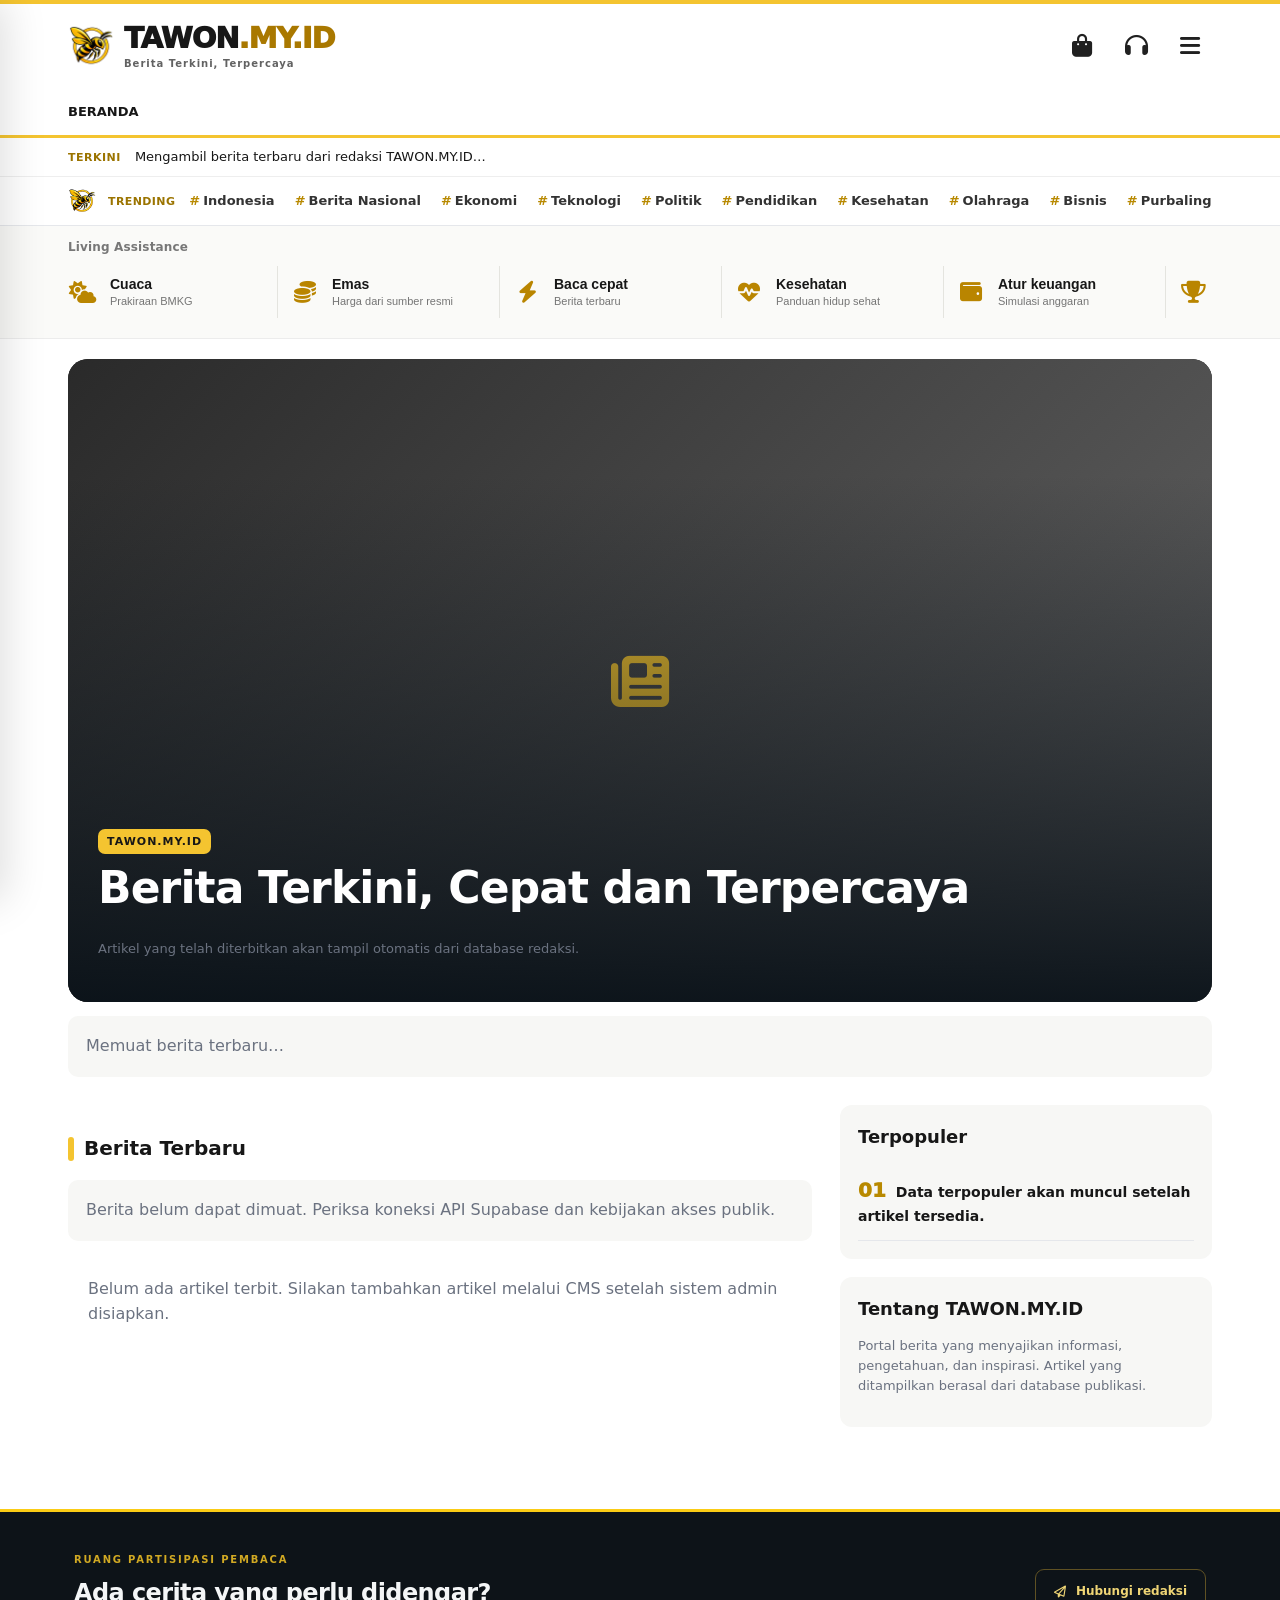
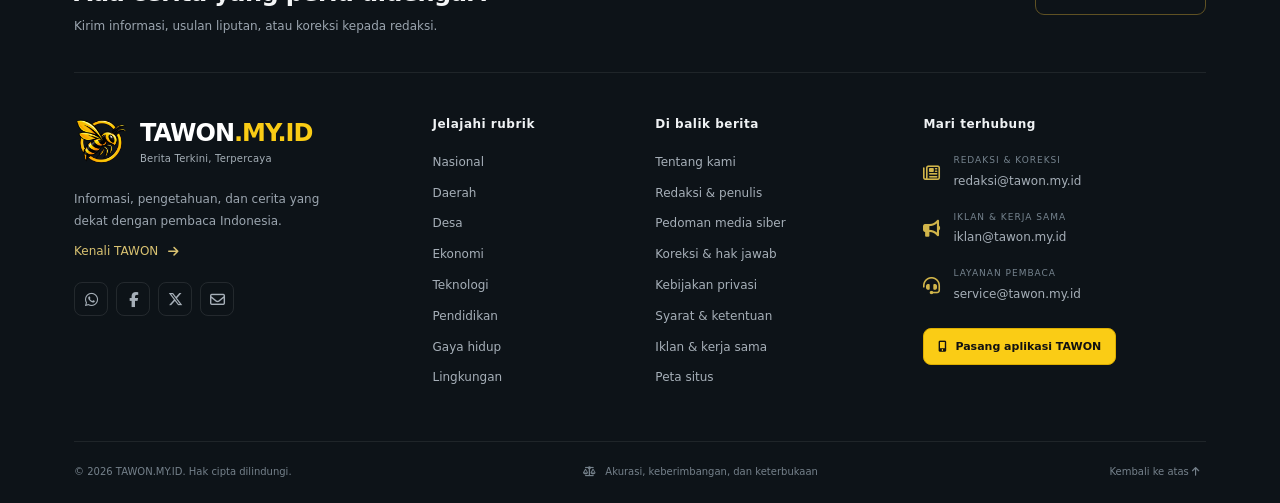
==== index.html @ 7e461472 "Redesign homepage with 16:9 editorial hero, compact supporting cards and live reader metadata" ====
<!doctype html>
<html lang="id">
<head>
<meta charset="utf-8"><meta name="viewport" content="width=device-width,initial-scale=1">
<meta name="theme-color" content="#f4c430"><link rel="manifest" href="/manifest.webmanifest"><link rel="icon" href="/assets/icon-192-v6.png" type="image/png">
<meta name="description" content="TAWON.MY.ID — berita terkini, kabar daerah, nasional, teknologi, ekonomi, dan inspirasi.">
<meta name="robots" content="index,follow,max-image-preview:large"><link rel="canonical" href="https://tawon.my.id/">
<meta property="og:type" content="website"><meta property="og:site_name" content="TAWON.MY.ID"><meta property="og:title" content="TAWON.MY.ID — Berita Terkini, Cepat dan Terpercaya"><meta property="og:description" content="Berita terkini dari TAWON.MY.ID"><meta property="og:url" content="https://tawon.my.id/"><meta property="og:image" content="https://tawon.my.id/assets/icon-192-v6.png"><meta property="og:locale" content="id_ID"><meta name="twitter:card" content="summary"><meta name="twitter:title" content="TAWON.MY.ID — Berita Terkini, Cepat dan Terpercaya"><meta name="twitter:description" content="Berita terkini, kabar daerah, nasional, teknologi, ekonomi, dan inspirasi."><meta name="twitter:image" content="https://tawon.my.id/assets/icon-192-v6.png">
<title>TAWON.MY.ID — Berita Terkini, Cepat dan Terpercaya</title><script type="application/ld+json">{"@context":"https://schema.org","@graph":[{"@type":"Organization","@id":"https://tawon.my.id/#organization","name":"TAWON.MY.ID","url":"https://tawon.my.id/","logo":{"@type":"ImageObject","url":"https://tawon.my.id/assets/icon-192-v6.png"}},{"@type":"WebSite","@id":"https://tawon.my.id/#website","url":"https://tawon.my.id/","name":"TAWON.MY.ID","inLanguage":"id-ID","publisher":{"@id":"https://tawon.my.id/#organization"},"potentialAction":{"@type":"SearchAction","target":"https://tawon.my.id/?q={search_term_string}","query-input":"required name=search_term_string"}}]}</script>
<style>
:root{--yellow:#f4c430;--ink:#171717;--muted:#6b7280;--line:#e5e7eb;--paper:#fff;--soft:#f7f7f5}*{box-sizing:border-box}body{margin:0;font:16px/1.55 system-ui,-apple-system,Segoe UI,Roboto,Arial,sans-serif;color:var(--ink);background:var(--paper)}a{color:inherit;text-decoration:none}.top{background:var(--ink);color:#fff;font-size:12px}.wrap{max-width:1180px;margin:auto;padding:0 18px}.top .wrap{display:flex;justify-content:space-between;padding-top:8px;padding-bottom:8px}.brandbar{border-bottom:1px solid var(--line)}.brandrow{display:flex;align-items:center;gap:12px;padding:17px 0}.menu-button{width:42px;height:42px;display:grid;place-items:center;flex:0 0 auto;background:#fff;border:1px solid var(--line);border-radius:10px;font-size:22px;cursor:pointer}.menu-button:hover{background:#fff8d9}.drawer-backdrop{position:fixed;inset:0;background:rgba(0,0,0,.45);z-index:1000;opacity:0;visibility:hidden;transition:.2s}.drawer-backdrop.open{opacity:1;visibility:visible}.drawer{position:fixed;top:0;bottom:0;left:0;width:min(370px,88vw);background:#fff;z-index:1001;transform:translateX(-102%);transition:transform .25s ease;overflow-y:auto;box-shadow:12px 0 40px #0002}.drawer.open{transform:translateX(0)}.drawer-head{display:flex;align-items:center;gap:12px;padding:18px;border-bottom:1px solid var(--line);position:sticky;top:0;background:#fff}.drawer-head img{width:42px;height:42px;object-fit:contain}.drawer-brand{font-size:22px;font-weight:950}.drawer-close{margin-left:auto;width:38px;height:38px;border:0;background:#f4f4f4;border-radius:9px;font-size:22px;cursor:pointer}.drawer-section{padding:15px 18px 5px;color:#9b7400;font-size:11px;font-weight:900;letter-spacing:1px}.drawer-links{padding:4px 10px 12px}.drawer-links a{display:flex;align-items:center;gap:13px;padding:11px 10px;border-radius:9px;font-size:14px;font-weight:650}.drawer-links a:hover{background:#fff8d9}.drawer-links i{width:22px;text-align:center;font-size:18px;color:#9b7400}.drawer-social{display:flex;gap:8px;flex-wrap:wrap;padding:4px 18px 20px}.drawer-social a{padding:8px 11px;border:1px solid var(--line);border-radius:9px;font-size:12px;font-weight:700}.drawer-note{margin:0 18px 20px;background:#faf8ee;border-radius:10px;padding:12px;font-size:12px;color:#666}.brand-logo{width:52px;height:52px;display:block;object-fit:contain;flex:0 0 auto}.brand{font-size:clamp(25px,4vw,36px);font-weight:950;letter-spacing:-1.5px;line-height:1}.brand span{color:#b88900}.head-actions{margin-left:auto;display:flex;align-items:center;gap:8px}.head-action{min-width:64px;display:flex;flex-direction:column;align-items:center;justify-content:center;gap:3px;padding:7px 10px;border:1px solid var(--line);border-radius:11px;font-size:11px;font-weight:850;background:#fff}.head-action i{font-size:20px}.live-action{color:#c62828}.live-action span:before{content:"";display:inline-block;width:6px;height:6px;background:#e53935;border-radius:50%;margin:0 4px 1px 0}.account-action{color:#333}.search{display:flex;gap:6px;margin:8px 12px 12px}.search input{width:100%;min-width:0;padding:11px 12px;border:1px solid var(--line);border-radius:9px}.search button,.btn{border:0;background:var(--yellow);font-weight:800;border-radius:9px;padding:10px 14px;cursor:pointer;display:inline-flex;align-items:center;justify-content:center;gap:7px}.search button i{font-size:15px}.nav{border-bottom:3px solid var(--yellow);overflow:auto}.nav .wrap{display:flex;gap:24px;white-space:nowrap}.nav a{padding:13px 0;font-size:13px;font-weight:800}.breaking{background:#fff8d9;border-bottom:1px solid #f1df92}.breaking .wrap{display:flex;gap:12px;align-items:center;padding-top:10px;padding-bottom:10px;font-size:13px}.badge{background:var(--ink);color:#fff;padding:4px 8px;border-radius:4px;font-weight:900;font-size:10px;letter-spacing:.5px}.trending{border-bottom:1px solid var(--line);background:#fff}.trending-row{display:flex;align-items:center;gap:12px;min-height:48px;overflow:hidden}.trending-logo{width:28px;height:28px;object-fit:contain;flex:0 0 auto}.trending-label{font-size:11px;font-weight:900;color:#9b7400;white-space:nowrap;letter-spacing:.4px}.trending-track{display:flex;align-items:center;gap:20px;overflow-x:auto;overscroll-behavior-x:contain;scrollbar-width:none;white-space:nowrap;flex:1;padding:12px 2px;-webkit-overflow-scrolling:touch}.trending-track::-webkit-scrollbar{display:none}.trending-track a{font-size:13px;font-weight:650;color:#333;flex:0 0 auto}.trending-track a:hover{color:#9b7400;text-decoration:underline}.trending-track a:before{content:"#";color:#b88900;margin-right:3px}.section-title{display:flex;align-items:center;gap:10px;font-size:20px;margin:28px 0 16px;font-weight:900}.section-title:before{content:"";width:6px;height:24px;background:var(--yellow);border-radius:4px}.hero-grid{display:grid;grid-template-columns:1.45fr 1fr;gap:18px;margin-top:22px}.hero{background:var(--soft);border-radius:14px;overflow:hidden}.hero-art{min-height:260px;background:linear-gradient(135deg,#2a2a2a,#666);display:grid;place-items:center;color:var(--yellow);font-size:44px;overflow:hidden}.placeholder-icon{display:grid;place-items:center;width:100%;height:100%;min-height:inherit}.placeholder-icon i{font-size:42px;color:#9b7400}.hero-art .placeholder-icon i{font-size:58px;color:var(--yellow)}.hero-art img,.thumb img{width:100%;height:100%;object-fit:cover}.hero-copy{padding:22px}.category{color:#9b7400;font-weight:900;text-transform:uppercase;font-size:11px;letter-spacing:1px}.hero h1{font-size:clamp(25px,4vw,38px);line-height:1.12;letter-spacing:-1px;margin:8px 0 12px}.muted{color:var(--muted);font-size:13px}.side-list{display:grid;gap:14px}.side-story{display:grid;grid-template-columns:110px 1fr;gap:13px;align-items:center;padding-bottom:14px;border-bottom:1px solid var(--line)}.thumb{height:86px;border-radius:9px;background:linear-gradient(135deg,#f4c430,#fceba0);display:grid;place-items:center;font-size:30px;overflow:hidden}.thumb .placeholder-icon{min-height:0}.thumb .placeholder-icon i{font-size:28px}.side-story h3{font-size:16px;line-height:1.3;margin:5px 0}.content-grid{display:grid;grid-template-columns:minmax(0,2fr) minmax(250px,1fr);gap:28px;margin:28px 0 50px}.cards{display:grid;grid-template-columns:repeat(2,minmax(0,1fr));gap:20px}.card{border:1px solid var(--line);border-radius:12px;overflow:hidden}.card .thumb{height:150px;border-radius:0;font-size:42px}.card-copy{padding:15px}.card h3{font-size:18px;line-height:1.3;margin:7px 0}.sidebar-box{background:var(--soft);padding:18px;border-radius:12px;margin-bottom:18px}.sidebar-box h3{margin:0 0 12px;font-size:18px}.popular{list-style:none;padding:0;margin:0;counter-reset:pop}.popular li{counter-increment:pop;padding:12px 0;border-bottom:1px solid var(--line);font-weight:750;font-size:14px}.popular li:before{content:counter(pop,decimal-leading-zero);font-size:20px;color:#b88900;font-weight:950;margin-right:10px}.footer{background:var(--ink);color:#fff;padding:30px 0}.footer .brand{font-size:24px}.footer p{color:#ccc;font-size:13px;max-width:600px}.status{padding:18px;border-radius:10px;background:var(--soft);color:var(--muted);grid-column:1/-1}.empty{padding:20px;color:var(--muted);display:none}@media(max-width:760px){.head-action{min-width:48px;padding:6px 8px}.hero-grid,.content-grid{grid-template-columns:1fr}.hero-art{min-height:190px}.side-list{grid-template-columns:1fr 1fr}.side-story{grid-template-columns:90px 1fr}.side-story .thumb{height:76px}.cards{gap:12px}.card .thumb{height:120px}.card h3{font-size:16px}.search input{width:130px}.tagline{max-width:210px}}@media(max-width:480px){.head-actions{gap:5px}.head-action{min-width:42px;padding:6px}.head-action i{font-size:18px}.head-action span{font-size:10px}.side-list{grid-template-columns:1fr}.brandrow{gap:9px}.brand-logo{width:42px;height:42px}.search input{width:110px}.cards{grid-template-columns:1fr 1fr}.card .thumb{height:100px}.card-copy{padding:10px}.card h3{font-size:14px}}
</style><link rel="icon" type="image/png" sizes="48x48" href="/assets/favicon-v6.png"><link rel="apple-touch-icon" sizes="180x180" href="/assets/apple-touch-icon-v6.png"><meta name="apple-mobile-web-app-capable" content="yes"><meta name="apple-mobile-web-app-status-bar-style" content="black-translucent"><meta name="apple-mobile-web-app-title" content="TAWON"><link rel="stylesheet" href="/pwa.css?v=8"><script>try{if(!sessionStorage.getItem('tawon-launch-v6')){document.documentElement.classList.add('tawon-launch');sessionStorage.setItem('tawon-launch-v6','1');}}catch(e){}</script><script src="/pwa.js?v=8" defer></script><link rel="stylesheet" href="https://cdnjs.cloudflare.com/ajax/libs/font-awesome/6.7.2/css/all.min.css"><link rel="stylesheet" href="/site-ui.css?v=12"><script src="/site-header.js?v=11" defer></script></head><body><div id="tawonSplash" aria-hidden="true"><img src="/assets/tawon-logo-transparent.png" alt="" width="288" height="192"><strong>TAWON</strong><small>Berita Terkini, Terpercaya</small><i></i></div>
<div class="top"><div class="wrap"><span>KABAR TERKINI • INDONESIA</span><span id="date"></span></div></div>
<header class="brandbar"><div class="wrap brandrow"><button class="menu-button" id="menuOpen" type="button" aria-label="Buka menu" aria-expanded="false"><i class="fa-solid fa-bars" aria-hidden="true"></i></button><a href="/" aria-label="Tawon.my.id beranda"><img class="brand-logo" src="/assets/icon-192-v6.png" alt="Logo Tawon.my.id"></a><a class="brand" href="/" aria-label="Tawon.my.id">Tawon<span>.my.id</span></a><div class="head-actions"><a class="head-action live-action" href="/live.html" aria-label="Live streaming"><i class="fa-solid fa-video" aria-hidden="true"></i><span>LIVE</span></a><a class="head-action account-action" href="/akun.html" aria-label="Akun saya"><i class="fa-solid fa-user" aria-hidden="true"></i><span>Akun</span></a></div></div></header>
<div class="drawer-backdrop" id="drawerBackdrop"></div><aside class="drawer" id="siteDrawer" aria-hidden="true" aria-label="Menu utama"><div class="drawer-head"><img src="/assets/icon-192-v6.png" alt=""><div class="drawer-brand">Tawon<span style="color:#b88900">.my.id</span></div><button class="drawer-close" id="menuClose" aria-label="Tutup menu" type="button"><i class="fa-solid fa-xmark" aria-hidden="true"></i></button></div><div class="drawer-section">CARI BERITA</div><form class="search" id="searchForm"><input id="searchInput" type="search" placeholder="Cari berita..." aria-label="Cari berita"><button type="submit" aria-label="Cari berita"><i class="fa-solid fa-magnifying-glass" aria-hidden="true"></i><span>Cari</span></button></form><div class="drawer-section">KATEGORI</div><nav class="drawer-links" id="drawerCategories"><a href="/"><i class="fa-solid fa-house"></i>Beranda</a></nav><div class="drawer-section">HALAMAN INFORMASI</div><div class="drawer-links"><a href="/info.html?page=tentang"><i class="fa-solid fa-circle-info"></i>Tentang Kami</a><a href="/info.html?page=redaksi"><i class="fa-solid fa-users"></i>Redaksi</a><a href="/info.html?page=pedoman"><i class="fa-solid fa-book-open"></i>Pedoman Media Siber</a><a href="/info.html?page=koreksi"><i class="fa-solid fa-pen-to-square"></i>Koreksi & Hak Jawab</a><a href="/info.html?page=kontak"><i class="fa-solid fa-envelope"></i>Kontak Redaksi</a><a href="/info.html?page=privasi"><i class="fa-solid fa-shield-halved"></i>Kebijakan Privasi</a><a href="/info.html?page=syarat"><i class="fa-solid fa-file-lines"></i>Syarat & Ketentuan</a><a href="/info.html?page=iklan"><i class="fa-solid fa-bullhorn"></i>Iklan & Kerja Sama</a></div><div class="drawer-section">BAGIKAN TAWON.MY.ID</div><div class="drawer-social"><a href="https://www.facebook.com/sharer/sharer.php?u=https%3A%2F%2Ftawon.my.id%2F" target="_blank" rel="noopener">Facebook</a><a href="https://api.whatsapp.com/send?text=https%3A%2F%2Ftawon.my.id%2F" target="_blank" rel="noopener">WhatsApp</a><a href="https://twitter.com/intent/tweet?url=https%3A%2F%2Ftawon.my.id%2F" target="_blank" rel="noopener">X</a><a href="https://t.me/share/url?url=https%3A%2F%2Ftawon.my.id%2F" target="_blank" rel="noopener">Telegram</a></div><p class="drawer-note">Informasi redaksi, kebijakan, dan kontak ditampilkan untuk mendukung transparansi penerbit.</p></aside><nav class="nav"><div class="wrap" id="navCategories"><a href="/">BERANDA</a></div></nav>
<div class="breaking"><div class="wrap"><span class="badge">TERKINI</span><span id="breakingText">Mengambil berita terbaru dari redaksi TAWON.MY.ID…</span></div></div>
<div class="trending"><div class="wrap trending-row"><img class="trending-logo" src="/assets/icon-192-v6.png" alt=""><span class="trending-label">TRENDING</span><div class="trending-track" id="trendingKeywords" aria-label="Kata kunci trending"></div></div></div>
<main class="wrap" id="utama"><section class="hero-grid"><article class="hero" id="hero"><div class="hero-art"><span class="placeholder-icon"><i class="fa-solid fa-newspaper" aria-hidden="true"></i></span></div><div class="hero-copy"><div class="category">TAWON.MY.ID</div><h1>Berita Terkini, Cepat dan Terpercaya</h1><p class="muted">Artikel yang telah diterbitkan akan tampil otomatis dari database redaksi.</p></div></article><div class="side-list" id="latestSide"><div class="status">Memuat berita terbaru…</div></div></section>
<div class="content-grid"><section><h2 class="section-title" id="latest">Berita Terbaru</h2><div class="cards" id="storyCards"><div class="status">Menghubungkan ke database berita…</div></div><p class="empty" id="emptyState">Belum ada artikel terbit. Silakan tambahkan artikel melalui CMS setelah sistem admin disiapkan.</p></section><aside><div class="sidebar-box"><h3>Terpopuler</h3><ol class="popular" id="popularList"><li>Data terpopuler akan muncul setelah artikel tersedia.</li></ol></div><div class="sidebar-box"><h3>Tentang TAWON.MY.ID</h3><p class="muted">Portal berita yang menyajikan informasi, pengetahuan, dan inspirasi. Artikel yang ditampilkan berasal dari database publikasi.</p></div></aside></div></main>

<script>
const SUPABASE_URL="https://ajqwpbpaozlurqoxysjt.supabase.co";
const SUPABASE_KEY="sb_publishable_-XnVkQ5Jgi0ji47eizdS9g_XOY2Ao48";
const headers={apikey:SUPABASE_KEY,Authorization:'Bearer '+SUPABASE_KEY};
const esc=s=>String(s??'').replace(/[&<>"']/g,c=>({'&':'&amp;','<':'&lt;','>':'&gt;','"':'&quot;',"'":'&#39;'}[c]));
const dateFmt=v=>v?new Intl.DateTimeFormat('id-ID',{day:'numeric',month:'long',year:'numeric'}).format(new Date(v)):'';
const artUrl=a=>'/artikel.html?slug='+encodeURIComponent(a.slug);
function thumb(a,large=false){return a.thumbnail_url?'<img loading="'+(large?'eager':'lazy')+'" '+(large?'fetchpriority="high" ':'')+'src="'+esc(a.thumbnail_url)+'" alt="'+esc(a.title)+'">':'<span class="placeholder-icon"><i class="fa-solid fa-newspaper" aria-hidden="true"></i></span>'}

const homeMeta=new Map();
const homeIcon=name=>'<i class="fa-solid fa-'+name+'" aria-hidden="true"></i>';
function readingMeta(a,hero=false){const m=homeMeta.get(a.id),views=m?Number(m.views||0).toLocaleString('id-ID'):Number(a.view_count||0).toLocaleString('id-ID');return '<div class="story-metrics"><span title="Jumlah pembacaan">'+homeIcon('eye')+' '+views+'</span><span>'+homeIcon('clock')+' '+(m?m.read_minutes+' menit baca':'Waktu baca belum tersedia')+'</span>'+(hero?'<span>'+homeIcon('star')+' '+(m?.rating_count?Number(m.rating_average).toLocaleString('id-ID')+'/5 · '+m.rating_count+' rating':'Belum ada rating')+'</span>':'')+'</div>';}
function authorLine(a){const p=homeMeta.get(a.id)?.author||{},name=/redaksi/i.test(p.display_name||'')?'Redaksi':p.display_name||'Redaksi';return '<div class="hero-author"><img src="/assets/redaksi-author.jpg" alt="" width="20" height="20"><span>'+esc(name)+'</span><time datetime="'+esc(a.published_at)+'">'+esc(dateFmt(a.published_at))+'</time></div>';}
function card(a){return '<article class="card searchable"><a href="'+artUrl(a)+'"><div class="thumb">'+thumb(a)+'</div><div class="card-copy"><div class="category">'+esc(a.categories?.name||'Berita')+'</div><h3>'+esc(a.title)+'</h3><time class="story-date" datetime="'+esc(a.published_at)+'">'+esc(dateFmt(a.published_at))+'</time>'+readingMeta(a)+'</div></a></article>';}
function side(a){return '<article class="side-story searchable"><a href="'+artUrl(a)+'"><div class="thumb">'+thumb(a)+'</div><div class="mini-copy"><div class="category">'+esc(a.categories?.name||'Berita')+'</div><h3>'+esc(a.title)+'</h3><time class="story-date" datetime="'+esc(a.published_at)+'">'+esc(dateFmt(a.published_at))+'</time>'+readingMeta(a)+'</div></a></article>';}
async function api(path){const r=await fetch(SUPABASE_URL+'/rest/v1/'+path,{headers});if(!r.ok)throw new Error('API '+r.status);return r.json()}
async function load(){try{
 const cats=await api('categories?select=id,name,slug&is_active=eq.true&order=name.asc');
 const categoryIcons={'nasional':'fa-flag','daerah':'fa-location-dot','desa':'fa-house-chimney','ekonomi':'fa-chart-line','teknologi':'fa-laptop','pendidikan':'fa-graduation-cap','gaya-hidup':'fa-heart','lingkungan':'fa-leaf'};const categoryLinks=cats.map(c=>'<a href="#kategori-'+encodeURIComponent(c.slug)+'" data-cat="'+esc(c.slug)+'"><i class="fa-solid '+(categoryIcons[c.slug]||'fa-folder')+'" aria-hidden="true"></i>'+esc(c.name)+'</a>').join('');document.getElementById('navCategories').innerHTML='<a href="/">BERANDA</a>'+cats.map(c=>'<a href="#kategori-'+encodeURIComponent(c.slug)+'" data-cat="'+esc(c.slug)+'">'+esc(c.name.toUpperCase())+'</a>').join('');document.getElementById('drawerCategories').innerHTML='<a href="/"><i class="fa-solid fa-house" aria-hidden="true"></i>Beranda</a>'+categoryLinks;
 const articles=await api('articles?select=id,title,slug,excerpt,thumbnail_url,published_at,view_count,is_featured,categories(name,slug),article_tags(tags(name)),profiles(display_name)&status=eq.published&published_at=not.is.null&published_at=lte.'+encodeURIComponent(new Date().toISOString())+'&order=published_at.desc&limit=30');
 try{const r=await fetch(SUPABASE_URL+'/rest/v1/rpc/homepage_reader_metadata',{method:'POST',headers:{...headers,'Content-Type':'application/json'},body:JSON.stringify({p_article_ids:articles.map(a=>a.id)})});if(r.ok)for(const m of await r.json())homeMeta.set(m.id,m);}catch(e){}
 const featured=articles.find(a=>a.is_featured)||articles[0];
 if(featured){document.getElementById('hero').innerHTML='<a href="'+artUrl(featured)+'"><div class="hero-art">'+thumb(featured,true)+'</div><div class="hero-copy"><div class="category">'+esc(featured.categories?.name||'Sorotan')+'</div><h1>'+esc(featured.title)+'</h1>'+authorLine(featured)+readingMeta(featured,true)+'</div></a>';}
 document.getElementById('breakingText').innerHTML=articles.slice(0,12).map(a=>'<a href="'+artUrl(a)+'" title="'+esc(a.title)+'">'+esc(a.title)+'</a>').join('')||'<span>Belum ada berita terbit.</span>';
 const rest=articles.filter(a=>!featured||a.id!==featured.id);
 document.getElementById('latestSide').innerHTML=rest.slice(0,2).map(side).join('')||'<div class="status">Belum ada berita terbaru.</div>';
 document.getElementById('storyCards').innerHTML=articles.map(card).join('');
 document.getElementById('emptyState').style.display=articles.length?'none':'block';
 document.getElementById('storyCards').querySelectorAll('.card').forEach((el,i)=>{const a=articles[i];el.dataset.search=(a.title+' '+(a.excerpt||'')+' '+(a.categories?.name||'')+' '+(a.article_tags||[]).map(t=>t.tags?.name||'').join(' ')).toLocaleLowerCase('id');el.dataset.category=a.categories?.slug||''});
 document.getElementById('popularList').innerHTML=[...articles].sort((a,b)=>(b.view_count||0)-(a.view_count||0)).slice(0,5).map(a=>'<li><a href="'+artUrl(a)+'">'+esc(a.title)+'</a></li>').join('')||'<li>Belum ada artikel terpopuler.</li>';
 document.querySelectorAll('[data-cat]').forEach(link=>link.addEventListener('click',e=>{e.preventDefault();const slug=link.dataset.cat;document.querySelectorAll('#storyCards .card').forEach(el=>el.style.display=el.dataset.category===slug?'':'none');document.querySelector('.section-title').textContent='Kategori: '+link.textContent;document.getElementById('emptyState').style.display=[...document.querySelectorAll('#storyCards .card')].some(el=>el.style.display!=='none')?'none':'block';document.getElementById('utama').scrollIntoView({behavior:'smooth'});}));
 const searchQuery=new URLSearchParams(location.search).get('q');if(searchQuery){document.getElementById('searchInput').value=searchQuery;document.getElementById('searchForm').dispatchEvent(new Event('submit',{cancelable:true}));}
 const initialSlug=decodeURIComponent(location.hash.replace(/^#kategori-/,''));if(location.hash.startsWith('#kategori-')){const initialLink=[...document.querySelectorAll('[data-cat]')].find(el=>el.dataset.cat===initialSlug);if(initialLink)initialLink.click();}
 }catch(e){document.getElementById('storyCards').innerHTML='<div class="status">Berita belum dapat dimuat. Periksa koneksi API Supabase dan kebijakan akses publik.</div>';document.getElementById('emptyState').style.display='block';console.error(e)}}
const trendingKeywords=['Indonesia','Berita Nasional','Ekonomi','Teknologi','Politik','Pendidikan','Kesehatan','Olahraga','Bisnis','Purbalingga','Jawa Tengah','Cuaca','UMKM','Wisata','Gaya Hidup'];
document.getElementById('trendingKeywords').innerHTML=trendingKeywords.map(k=>'<a href="#cari-'+encodeURIComponent(k.toLowerCase().replace(/\s+/g,'-'))+'" data-keyword="'+esc(k)+'">'+esc(k)+'</a>').join('');
document.getElementById('trendingKeywords').addEventListener('click',e=>{const a=e.target.closest('[data-keyword]');if(!a)return;e.preventDefault();const input=document.getElementById('searchInput');input.value=a.dataset.keyword;document.getElementById('searchForm').dispatchEvent(new Event('submit',{cancelable:true}));document.getElementById('storyCards').scrollIntoView({behavior:'smooth',block:'start'});});
const drawer=document.getElementById('siteDrawer'),backdrop=document.getElementById('drawerBackdrop'),openMenu=()=>{drawer.classList.add('open');backdrop.classList.add('open');drawer.setAttribute('aria-hidden','false');document.getElementById('menuOpen').setAttribute('aria-expanded','true');document.body.style.overflow='hidden';},closeMenu=()=>{drawer.classList.remove('open');backdrop.classList.remove('open');drawer.setAttribute('aria-hidden','true');document.getElementById('menuOpen').setAttribute('aria-expanded','false');document.body.style.overflow='';};document.getElementById('menuOpen').addEventListener('click',openMenu);document.getElementById('menuClose').addEventListener('click',closeMenu);backdrop.addEventListener('click',closeMenu);document.addEventListener('keydown',e=>{if(e.key==='Escape')closeMenu();});document.getElementById('drawerCategories').addEventListener('click',e=>{if(e.target.closest('a'))closeMenu();});if(location.hash==='#menu')openMenu();
document.getElementById('date').textContent=new Intl.DateTimeFormat('id-ID',{weekday:'long',day:'numeric',month:'long',year:'numeric'}).format(new Date());document.getElementById('footerYear')&&(document.getElementById('footerYear').textContent=new Date().getFullYear());
document.getElementById('searchForm').addEventListener('submit',e=>{e.preventDefault();const q=document.getElementById('searchInput').value.trim().toLocaleLowerCase('id');let n=0;document.querySelectorAll('#storyCards .card').forEach(el=>{const ok=!q||(el.dataset.search||el.innerText.toLocaleLowerCase('id')).includes(q);el.style.display=ok?'':'none';if(ok)n++});document.getElementById('emptyState').style.display=n?'none':'block';closeMenu();document.getElementById('storyCards').scrollIntoView({behavior:'smooth',block:'start'});});
load();
</script><script src="/frontend-settings.js?v=4" defer></script>
<footer class="news-footer" aria-label="Informasi penerbit TAWON">
 <div class="nf-inner">
  <div class="nf-tip"><div><span class="nf-eyebrow">RUANG PARTISIPASI PEMBACA</span><h2>Ada cerita yang perlu didengar?</h2><p>Kirim informasi, usulan liputan, atau koreksi kepada redaksi.</p></div><a class="nf-tip-button" href="mailto:redaksi@tawon.my.id"><i class="fa-regular fa-paper-plane" aria-hidden="true"></i> Hubungi redaksi</a></div>
  <div class="nf-columns">
   <section class="nf-brand"><a href="/" class="nf-logo"><img src="/assets/icon-192-v6.png" alt="Logo TAWON" width="58" height="58"><span>TAWON<span class="nf-domain">.MY.ID</span><small>Berita Terkini, Terpercaya</small></span></a><p>Informasi, pengetahuan, dan cerita yang dekat dengan pembaca Indonesia.</p><a class="nf-about" href="/info.html?page=tentang">Kenali TAWON <i class="fa-solid fa-arrow-right" aria-hidden="true"></i></a><div class="nf-share" aria-label="Bagikan TAWON"><a href="https://api.whatsapp.com/send?text=https%3A%2F%2Ftawon.my.id%2F" target="_blank" rel="noopener noreferrer" aria-label="Bagikan TAWON melalui WhatsApp"><i class="fa-brands fa-whatsapp" aria-hidden="true"></i></a><a href="https://www.facebook.com/sharer/sharer.php?u=https%3A%2F%2Ftawon.my.id%2F" target="_blank" rel="noopener noreferrer" aria-label="Bagikan TAWON melalui Facebook"><i class="fa-brands fa-facebook-f" aria-hidden="true"></i></a><a href="https://twitter.com/intent/tweet?url=https%3A%2F%2Ftawon.my.id%2F" target="_blank" rel="noopener noreferrer" aria-label="Bagikan TAWON melalui X"><i class="fa-brands fa-x-twitter" aria-hidden="true"></i></a><a href="mailto:redaksi@tawon.my.id" aria-label="Email redaksi"><i class="fa-regular fa-envelope" aria-hidden="true"></i></a></div></section>
   <nav aria-label="Rubrik berita"><h3>Jelajahi rubrik</h3><a href="/#kategori-nasional" data-cat="nasional">Nasional</a><a href="/#kategori-daerah" data-cat="daerah">Daerah</a><a href="/#kategori-desa" data-cat="desa">Desa</a><a href="/#kategori-ekonomi" data-cat="ekonomi">Ekonomi</a><a href="/#kategori-teknologi" data-cat="teknologi">Teknologi</a><a href="/#kategori-pendidikan" data-cat="pendidikan">Pendidikan</a><a href="/#kategori-gaya-hidup" data-cat="gaya-hidup">Gaya hidup</a><a href="/#kategori-lingkungan" data-cat="lingkungan">Lingkungan</a></nav>
   <nav aria-label="Informasi penerbit dan kebijakan"><h3>Di balik berita</h3><a href="/info.html?page=tentang">Tentang kami</a><a href="/info.html?page=redaksi">Redaksi &amp; penulis</a><a href="/info.html?page=pedoman">Pedoman media siber</a><a href="/info.html?page=koreksi">Koreksi &amp; hak jawab</a><a href="/info.html?page=privasi">Kebijakan privasi</a><a href="/info.html?page=syarat">Syarat &amp; ketentuan</a><a href="/info.html?page=iklan">Iklan &amp; kerja sama</a><a href="/sitemap.xml">Peta situs</a></nav>
   <section class="nf-contact"><h3>Mari terhubung</h3><a href="mailto:redaksi@tawon.my.id"><i class="fa-regular fa-newspaper" aria-hidden="true"></i><span><small>REDAKSI &amp; KOREKSI</small>redaksi@tawon.my.id</span></a><a href="mailto:iklan@tawon.my.id"><i class="fa-solid fa-bullhorn" aria-hidden="true"></i><span><small>IKLAN &amp; KERJA SAMA</small>iklan@tawon.my.id</span></a><a href="mailto:service@tawon.my.id"><i class="fa-solid fa-headset" aria-hidden="true"></i><span><small>LAYANAN PEMBACA</small>service@tawon.my.id</span></a><div class="footer-install-slot"></div></section>
  </div>
  <div class="nf-bottom"><p>© <span id="footerYear">2026</span> TAWON.MY.ID. Hak cipta dilindungi.</p><a href="/info.html?page=pedoman"><i class="fa-solid fa-scale-balanced" aria-hidden="true"></i> Akurasi, keberimbangan, dan keterbukaan</a><a href="#" class="nf-top">Kembali ke atas <i class="fa-solid fa-arrow-up" aria-hidden="true"></i></a></div>
 </div>
</footer></body></html>
---- pwa.css ----
#tawonSplash{display:none}.tawon-launch #tawonSplash{position:fixed;inset:0;z-index:99999;display:flex;flex-direction:column;align-items:center;justify-content:center;background:#000;color:white;pointer-events:none;font-family:system-ui,sans-serif;animation:tawon-dismiss 1.3s ease forwards}.tawon-launch #tawonSplash img{max-width:72vw;object-fit:contain}.tawon-launch #tawonSplash strong{font-size:28px;letter-spacing:-1px;margin-top:22px}.tawon-launch #tawonSplash strong span{color:#facc15}.tawon-launch #tawonSplash small{color:#aaa;font-size:13px;margin-top:8px;letter-spacing:.7px}.tawon-launch #tawonSplash i{height:3px;width:100px;background:#facc15;border-radius:9px;margin-top:32px;transform-origin:left;animation:tawon-progress .8s ease forwards}@keyframes tawon-dismiss{0%,70%{opacity:1;visibility:visible}100%{opacity:0;visibility:hidden}}@keyframes tawon-progress{from{transform:scaleX(.1)}to{transform:scaleX(1)}}.tawon-install{position:fixed;right:18px;bottom:20px;z-index:900;background:#facc15;color:#111;border:1px solid #ddae00;border-radius:99px;padding:12px 18px;font:750 13px system-ui;cursor:pointer;box-shadow:0 5px 24px #0002}.tawon-offline{position:fixed;top:0;left:0;right:0;text-align:center;background:#222;color:white;padding:9px;z-index:9990;font:13px system-ui}.tawon-dialog{max-width:min(430px,90vw);border:0;border-radius:18px;padding:28px;font:15px/1.6 system-ui;color:#171717;box-shadow:0 20px 80px #0004}.tawon-dialog::backdrop{background:#0008}.tawon-dialog h2{margin-top:0;font-size:21px}.tawon-dialog button{background:#facc15;border:0;border-radius:9px;padding:10px 18px;font-weight:750;cursor:pointer}.tawon-dialog img{border-radius:10px;float:left;margin-right:12px}@media(prefers-reduced-motion:reduce){.tawon-launch #tawonSplash{animation-duration:.1s}.tawon-launch #tawonSplash i{animation:none}}@media(display-mode:standalone){.tawon-install{display:none!important}}@media(max-width:480px){.tawon-install{bottom:calc(16px + env(safe-area-inset-bottom));right:12px}}

.tawon-contact-links{display:flex;gap:10px 22px;flex-wrap:wrap;align-items:center;padding:20px;font:12px/1.7 system-ui;border-top:1px solid #8883}.tawon-contact-links span{font-weight:800}.tawon-contact-links a{color:inherit;text-decoration:underline;overflow-wrap:anywhere}.tawon-contact-links a:hover{color:#b88900}.footer .tawon-contact-links{padding:20px 0 0}@media(max-width:550px){.tawon-contact-links{flex-direction:column;align-items:flex-start}}
---- site-ui.css ----
:root{--editorial-gold:#facc15;--editorial-dark:#0d1318}.sr-only{position:absolute!important;width:1px!important;height:1px!important;padding:0!important;margin:-1px!important;overflow:hidden!important;clip:rect(0,0,0,0)!important;white-space:nowrap!important;border:0!important}button:focus-visible,a:focus-visible{outline:3px solid #e4b500;outline-offset:4px}i.fa-solid,i.fa-regular,i.fa-brands{font-style:normal}.author-card{padding:20px;gap:16px;border:1px solid #e9e9e6;background:#fffef9;border-radius:18px;box-shadow:none;margin:32px 0 18px;align-items:center}.author-avatar-link{display:block;flex:0 0 auto}.author-photo{width:64px;height:64px;display:block;border-radius:50%;object-fit:cover;border:3px solid #fff;box-shadow:0 0 0 1px #e9c74e}.author-name{font-size:17px;font-weight:800;line-height:1.3;text-decoration:none;color:#17212a;display:block}.author-sub{font-size:12px;line-height:1.4;margin-top:4px;color:#78808a}.author-profile{font-size:11px;color:#856900;display:inline-flex;gap:7px;align-items:center;margin-top:7px;text-decoration:none}.author-profile:hover{text-decoration:underline}.author-follow{width:44px;min-width:44px;height:44px;padding:0;display:grid;place-items:center;border:1px solid #e5dfc8;border-radius:50%;background:#fff9dd;color:#161d21;font-size:17px}.author-follow[aria-pressed=true]{background:#171d21;color:#facc15;border-color:#171d21}.action-bar{display:flex;align-items:center;justify-content:flex-start;gap:9px;flex-wrap:nowrap;margin:0 0 28px;padding:12px 0;border-top:1px solid #eeefed;border-bottom:1px solid #eeefed}.action-btn{display:inline-flex;align-items:center;justify-content:center;gap:7px;min-width:43px;height:43px;border:1px solid #e6e9eb;border-radius:12px;background:white;color:#4b5560;font-size:17px;padding:0 13px;box-shadow:none}.action-btn:hover{background:#fff8d6;border-color:#e3ca70;color:#171717}.action-btn.active,.action-btn[aria-pressed=true]{color:#997300;background:#fff6cb;border-color:#e9cc62}.action-btn .count{font:700 12px system-ui;color:inherit}.reaction-menu{gap:4px;padding:8px;border-radius:15px;bottom:calc(100% + 8px);left:0;box-shadow:0 8px 30px #17212a20;z-index:25}.reaction-choice{width:38px;height:40px;font-size:22px;display:inline-grid;place-items:center;padding:0;color:#ae8500;background:#fff9dd;border-radius:10px}.reaction-choice:hover{background:#facc15}.comment-meta button{font-size:12px}.comment-reaction i{color:#9a7500}.compose-tools .action-btn{width:42px;padding:0}.sticker-pick{font-size:22px;color:#ad8000}.comments-panel{margin-top:25px;border-radius:18px;box-shadow:none;border-color:#e9ecef}.comments-heading{font-size:24px}.news-footer{background:var(--editorial-dark);color:#a6afb8;margin-top:64px;border-top:3px solid var(--editorial-gold);font:14px/1.65 system-ui,-apple-system,Segoe UI,sans-serif}.news-footer *{box-sizing:border-box}.news-footer a{color:inherit;text-decoration:none}.news-footer a:hover{color:#facc15}.nf-inner{max-width:1180px;margin:auto;padding:0 24px}.nf-tip{display:flex;gap:25px;align-items:center;justify-content:space-between;padding:35px 0;border-bottom:1px solid #ffffff13}.nf-eyebrow{font-size:10px;letter-spacing:1.8px;color:#d1a923;font-weight:750}.nf-tip h2{font-size:24px;line-height:1.3;margin:8px 0;color:#f4f6f7;letter-spacing:-.6px}.nf-tip p{margin:0;font-size:12px;color:#9ba5af}.nf-tip-button{display:inline-flex;align-items:center;justify-content:center;gap:10px;padding:12px 18px;white-space:nowrap;border:1px solid #5f5123;border-radius:9px;color:#efd575!important;font-weight:700;font-size:12px}.nf-tip-button:hover{background:#facc15;color:#12171b!important}.nf-columns{display:grid;grid-template-columns:1.4fr .8fr 1fr 1.25fr;gap:42px;padding:42px 0}.nf-logo{display:flex;align-items:center;gap:12px;font-size:24px;font-weight:900;line-height:1.1;color:#fff!important;letter-spacing:-1px}.nf-logo img{width:54px;height:54px;object-fit:contain}.nf-logo .nf-domain{color:#facc15}.nf-logo small{font-size:10px;font-weight:500;letter-spacing:.2px;display:block;color:#a5afb7;margin-top:7px}.nf-brand p{color:#9ba5af;font-size:12px;line-height:1.8;margin:20px 0 10px;max-width:250px}.nf-about{color:#d9c271!important;font-size:12px;display:flex;align-items:center;gap:10px}.nf-share{display:flex;gap:8px;margin-top:20px}.nf-share a{display:grid;place-items:center;width:34px;height:34px;border:1px solid #ffffff18;border-radius:8px;font-size:15px}.nf-columns h3{font-size:12px;letter-spacing:.5px;color:#eff2f4;margin:0 0 18px;font-weight:800}.nf-columns nav>a{display:block;font-size:12px;margin:0 0 11px}.nf-contact>a{display:flex;align-items:center;gap:12px;margin-bottom:18px;font-size:12px;overflow-wrap:anywhere}.nf-contact>a>i{width:18px;font-size:17px;color:#d1b54a}.nf-contact small{display:block;font-size:9px;letter-spacing:1px;color:#75838e;margin-bottom:4px}.nf-bottom{display:flex;gap:18px;justify-content:space-between;align-items:center;flex-wrap:wrap;border-top:1px solid #ffffff13;padding:22px 0;font-size:10px;color:#75818b}.nf-bottom p{margin:0;color:inherit}.nf-bottom i{margin-right:6px}.footer-install-slot .tawon-install,.tawon-install{position:static;display:inline-flex;align-items:center;justify-content:center;gap:9px;padding:11px 14px;font-size:11px;border-radius:8px;margin:5px 0;box-shadow:none;max-width:100%;z-index:auto}.footer-install-slot .tawon-install:hover{background:#ffe776}.nf-top{white-space:nowrap}@media(max-width:1000px){.nf-columns{grid-template-columns:1fr 1fr;gap:32px 45px}.nf-brand p{max-width:320px}}@media(max-width:520px){.nf-inner{padding:0 20px}.nf-tip{align-items:flex-start;flex-direction:column;padding:26px 0;gap:18px}.nf-tip h2{font-size:21px}.nf-columns{gap:30px 22px;padding:30px 0}.nf-brand{grid-column:1/-1}.nf-contact{grid-column:1/-1}.nf-contact>a{font-size:13px}.nf-bottom{align-items:flex-start;flex-direction:column;gap:12px}.author-card{padding:15px;gap:12px}.author-photo{width:54px;height:54px}.author-follow{width:40px;min-width:40px;height:40px;font-size:16px}.author-name{font-size:16px}.author-profile{font-size:10px}.action-bar{gap:6px;justify-content:space-between}.action-btn{min-width:38px;height:40px;padding:0 10px;font-size:16px}.action-btn .count{font-size:11px}.reaction-choice{width:34px}.reaction-menu{gap:2px;padding:6px}.news-footer{margin-top:40px}}

.redaksi-profile{display:flex;align-items:center;gap:20px;padding:20px;background:#fffdf5;border:1px solid #ebe6d3;border-radius:16px;margin:24px 0}.redaksi-profile img{width:86px;height:86px;border-radius:50%;object-fit:cover}.redaksi-profile figcaption{display:flex;flex-direction:column;gap:4px}.redaksi-profile figcaption strong{font-size:20px}.redaksi-profile figcaption span,.redaksi-profile figcaption a{font-size:12px;color:#6b7280}@media(max-width:520px){.action-btn{min-width:44px;height:44px}.author-follow{width:44px;min-width:44px;height:44px}}

/* Shared masthead and swipeable reader services */
.legacy-header{display:none!important}
.tawon-masthead{background:#fff;color:#171717;border-top:4px solid #f4c430;font:15px/1.5 system-ui,sans-serif}
.masthead-row{max-width:1180px;margin:auto;padding:19px 18px;display:flex;align-items:center;justify-content:space-between;gap:12px}
.masthead-brand{display:flex;align-items:center;gap:10px;text-decoration:none;white-space:nowrap;font-size:29px;font-weight:950;letter-spacing:-1px;line-height:1.05}
.masthead-brand img{object-fit:contain;width:46px;height:46px}.masthead-brand .domain{color:#a97800}.masthead-brand small{display:block;font-size:10px;font-weight:550;letter-spacing:1px;margin-top:6px;color:#626262}
.masthead-actions{display:flex;gap:10px}.masthead-actions button{border:0;background:transparent;color:#202020;width:44px;height:44px;font-size:23px;cursor:pointer;border-radius:10px}.masthead-actions button:hover{background:#fff5cd}
.assistance{background:linear-gradient(110deg,#fff9df,#f9fafb);border-block:1px solid #eee4c1;padding:12px max(18px,calc((100% - 1144px)/2)) 15px}
.assistance-heading{display:flex;justify-content:space-between;align-items:center;margin-bottom:10px}.assistance-heading h2{font-size:14px;letter-spacing:.15px;margin:0;font-weight:850}.assistance-heading>div{display:flex;gap:5px}.assistance-heading button{width:30px;height:30px;display:grid;place-items:center;border:1px solid #e8dfc2;background:#fff;border-radius:50%;cursor:pointer}
.assistance-track{display:flex;gap:12px;overflow-x:auto;scroll-snap-type:x mandatory;overscroll-behavior-x:contain;scrollbar-width:none;padding:2px 0 5px;touch-action:pan-x pan-y}.assistance-track::-webkit-scrollbar{display:none}
.assistance-card{flex:0 0 245px;scroll-snap-align:start;border:1px solid #e7e5de;border-radius:15px;padding:15px;display:flex;gap:12px;align-items:center;text-align:left;background:#fff;cursor:pointer;box-shadow:0 3px 10px #17171704;color:#171717}
.assistance-card>i:first-child{font-size:25px;color:#b98500;width:30px;text-align:center}.assistance-card>i:last-child{font-size:11px;color:#999;margin-left:auto}.assistance-card strong{font-size:14px;display:block}.assistance-card small{display:block;color:#757575;font-size:11px;margin-top:3px}
.assistance-modal{border:0;border-radius:24px;width:min(760px,calc(100% - 28px));max-height:86dvh;padding:0;color:#171717;background:#fff;box-shadow:0 24px 100px #0003;font:15px/1.6 system-ui,sans-serif}
.assistance-modal::backdrop{background:#15151588;backdrop-filter:blur(3px)}
.assistance-modal-head{display:flex;align-items:center;justify-content:space-between;padding:24px 28px 18px;position:sticky;top:0;background:#fff;z-index:1;border-bottom:1px solid #f0f0f0}
.assistance-modal-head h2{font-size:26px;margin:0;letter-spacing:-.7px}.assistance-modal-head button{border:0;background:#f6f6f4;width:40px;height:40px;border-radius:50%;font-size:23px;cursor:pointer}
.assistance-modal-body{padding:24px 28px 30px}.assistance-grid{display:grid;grid-template-columns:repeat(4,minmax(0,1fr));gap:16px}.assistance-grid button,.assistance-grid a{display:flex;flex-direction:column;align-items:center;justify-content:center;text-align:center;gap:18px;min-height:125px;border:1px solid #f0f0ee;background:#fff;border-radius:18px;box-shadow:0 7px 26px #16161609;color:#242424;padding:14px 7px;font:inherit;text-decoration:none;cursor:pointer}.assistance-grid i{font-size:29px;color:#c28d00}.assistance-grid>:nth-child(4n+1) i{color:#2d97cc}.assistance-grid>:nth-child(4n+2) i{color:#e7a90c}.assistance-grid>:nth-child(4n+3) i{color:#e57d30}.assistance-grid>:hover{background:#fffae9;border-color:#f4c430}
.service-search{display:grid;gap:10px;margin-bottom:22px}.service-search input{width:100%;padding:13px;border:1px solid #ddd;border-radius:10px;font:inherit}.service-search button,.service-controls button,.interest-form>button{padding:12px 16px;border:0;background:#f4c430;border-radius:10px;font:inherit;font-weight:750;cursor:pointer}.service-controls{display:flex;gap:8px;flex-wrap:wrap}.service-note{font-size:12px;color:#737373}.service-feature{text-align:center;padding:10px}.service-feature>i{font-size:45px;color:#bd8700}.service-feature a{color:#8b6500}.interest-form{display:grid;gap:12px}.interest-form input{margin-right:10px;accent-color:#bc8b00}
.tawon-masthead button:focus-visible,.assistance-modal :focus-visible{outline:3px solid #a57800;outline-offset:3px}
@media(max-width:600px){.masthead-row{padding:15px 14px;gap:7px}.masthead-brand{font-size:22px;gap:5px;letter-spacing:-.9px}.masthead-brand img{width:35px;height:35px}.masthead-brand small{font-size:8px;letter-spacing:.35px}.masthead-actions{gap:1px}.masthead-actions button{width:37px;height:40px;font-size:21px}.assistance{padding:10px 14px 12px}.assistance-card{flex-basis:231px;padding:13px}.assistance-modal{border-radius:22px;margin:auto auto 14px;max-height:88dvh}.assistance-modal-head{padding:20px 18px 14px}.assistance-modal-head h2{font-size:23px}.assistance-modal-body{padding:20px 16px 25px}.assistance-grid{gap:10px;grid-template-columns:repeat(3,minmax(0,1fr))}.assistance-grid button,.assistance-grid a{min-height:110px;gap:12px;font-size:12px;border-radius:15px}.assistance-grid i{font-size:26px}}
@media(prefers-reduced-motion:reduce){.assistance-track{scroll-behavior:auto}}
.interest-shortcuts{max-width:1180px;margin:auto;padding:9px 18px;display:flex;gap:12px;overflow:auto;white-space:nowrap;font-size:12px;color:#7e6000}.interest-shortcuts a{font-weight:750}

/* Original navigation drawer shared across public pages. */
.drawer-backdrop{position:fixed;inset:0;background:rgba(0,0,0,.45);z-index:1000;opacity:0;visibility:hidden;transition:.2s}
.drawer-backdrop.open{opacity:1;visibility:visible}
.drawer{position:fixed;top:0;bottom:0;left:0;width:min(370px,88vw);background:#fff;z-index:1001;transform:translateX(-102%);transition:transform .25s ease;overflow-y:auto;box-shadow:12px 0 40px #0002}
.drawer.open{transform:translateX(0)}
.drawer-head{display:flex;align-items:center;gap:12px;padding:18px;border-bottom:1px solid var(--line);position:sticky;top:0;background:#fff}
.drawer-head img{width:42px;height:42px;object-fit:contain}
.drawer-brand{font-size:22px;font-weight:950}
.drawer-close{margin-left:auto;width:38px;height:38px;border:0;background:#f4f4f4;border-radius:9px;font-size:22px;cursor:pointer}
.drawer-section{padding:15px 18px 5px;color:#9b7400;font-size:11px;font-weight:900;letter-spacing:1px}
.drawer-links{padding:4px 10px 12px}
.drawer-links a{display:flex;align-items:center;gap:13px;padding:11px 10px;border-radius:9px;font-size:14px;font-weight:650}
.drawer-links a:hover{background:#fff8d9}
.drawer-links i{width:22px;text-align:center;font-size:18px;color:#9b7400}
.drawer-social{display:flex;gap:8px;flex-wrap:wrap;padding:4px 18px 20px}
.drawer-social a{padding:8px 11px;border:1px solid var(--line);border-radius:9px;font-size:12px;font-weight:700}
.drawer-note{margin:0 18px 20px;background:#faf8ee;border-radius:10px;padding:12px;font-size:12px;color:#666}
.search{display:flex;gap:6px;margin:8px 12px 12px}
.search input{width:100%;min-width:0;padding:11px 12px;border:1px solid var(--line);border-radius:9px}
.search button,.btn{border:0;background:var(--yellow);font-weight:800;border-radius:9px;padding:10px 14px;cursor:pointer;display:inline-flex;align-items:center;justify-content:center;gap:7px}
.search button i{font-size:15px}
.search input{width:130px}
.search input{width:110px}
.assistance{border:0;border-bottom:1px solid #ececec;background:#fafaf8}
.assistance-heading{margin-bottom:7px}.assistance-heading h2{font-size:12px;color:#777;font-weight:650}
.assistance-card{box-shadow:none;border:0;border-radius:0;background:transparent;border-right:1px solid #e4e4df;flex-basis:210px;padding:10px 14px 10px 0}
.assistance-card>i:first-child{font-size:22px}.assistance-card>i:last-child{display:none}
.assistance-card strong{font-weight:650}.assistance-more{flex-basis:155px;border-right:0}.assistance-more>i:first-child{display:block;font-size:25px}
.breaking{background:#fff!important;border-bottom:1px solid #eee!important}
.breaking .wrap{gap:14px;padding-top:9px;padding-bottom:9px}
.breaking .badge{background:transparent;color:#9b7400;padding:0;flex:0 0 auto;font-size:11px}
#breakingText{display:flex;gap:0;overflow-x:auto;scroll-snap-type:x mandatory;scrollbar-width:none;min-width:0;flex:1;white-space:nowrap}
#breakingText::-webkit-scrollbar{display:none}
#breakingText a{flex:0 0 auto;max-width:320px;overflow:hidden;text-overflow:ellipsis;white-space:nowrap;scroll-snap-align:start;text-decoration:none;color:#333;font-size:12px;font-weight:500;padding:3px 20px;border-left:1px solid #e5e5e5}
.drawer{font:14px/1.55 system-ui,sans-serif;color:#171717}.drawer a{text-decoration:none;color:inherit}.drawer *{box-sizing:border-box}.drawer .search button{background:#f4c430}
@media(max-width:600px){.assistance{padding:9px 14px 11px}.assistance-card{flex-basis:200px}.assistance-more{flex-basis:145px}#breakingText a{max-width:255px}.breaking .wrap{padding-inline:14px}}

/* Newsroom homepage: cinematic 16:9 lead with compact supporting cards. */
.hero-grid{display:block;margin-top:20px}
.hero{aspect-ratio:16/9;position:relative;border-radius:20px;overflow:hidden;background:#171717}
.hero>a{display:block;width:100%;height:100%;position:relative;color:#fff;text-decoration:none}
.hero .hero-art{position:absolute;inset:0;width:100%;height:100%;min-height:0}
.hero .hero-art img{width:100%;height:100%;object-fit:cover;display:block}
.hero .hero-copy{position:absolute;inset:0;padding:30px;display:flex;flex-direction:column;align-items:flex-start;justify-content:flex-end;background:linear-gradient(180deg,transparent 18%,#08101744 40%,#081017ed 100%);color:#fff}
.hero .category{display:inline-block;background:#f4c430;color:#171717;border-radius:7px;padding:4px 9px;font-size:11px;font-weight:850;margin-bottom:9px}
.hero h1{font-size:clamp(23px,3.8vw,44px);line-height:1.13;letter-spacing:-.9px;margin:0 0 13px;max-width:950px;display:-webkit-box;-webkit-line-clamp:3;-webkit-box-orient:vertical;overflow:hidden}
.hero-author{display:flex;align-items:center;gap:7px;font-size:12px;color:#e7e7e7;margin-bottom:9px}
.hero-author img{border-radius:50%;object-fit:cover;width:20px;height:20px}.hero-author time{font-size:11px;margin-left:5px;color:#d0d3d5}
.story-metrics{display:flex;gap:12px;flex-wrap:wrap;font-size:11px;line-height:1.5;color:#80858b}.story-metrics span{display:inline-flex;align-items:center;gap:5px}.story-metrics i{font-size:11px}.hero .story-metrics{color:#f2f2ef;font-size:12px;gap:16px}.hero .story-metrics .fa-star{color:#f4c430}
.side-list{display:grid;grid-template-columns:repeat(2,minmax(0,1fr));gap:15px;margin-top:14px}
.side-story{border:1px solid #e5e7eb;border-radius:15px;overflow:hidden;background:#fff;padding:12px}
.side-story>a{display:flex;gap:13px;align-items:flex-start;text-decoration:none;height:100%}.side-story .thumb{flex:0 0 108px;width:108px;height:108px;min-height:0;aspect-ratio:1;border-radius:10px;overflow:hidden}.side-story .thumb img{width:100%;height:100%;object-fit:cover}.mini-copy{min-width:0;flex:1}.side-story h3{font-size:17px;line-height:1.25;margin:5px 0 7px;display:-webkit-box;-webkit-line-clamp:2;-webkit-box-orient:vertical;overflow:hidden}.side-story .category{font-size:10px}.story-date{display:block;font-size:11px;color:#8a8f95;line-height:1.5;margin:6px 0}.side-story .story-metrics{gap:9px;font-size:10px}
.cards{gap:18px}.card{border:1px solid #e6e7e8;border-radius:16px;overflow:hidden;box-shadow:none;background:#fff}.card .thumb{aspect-ratio:16/9;height:auto;min-height:0}.card .thumb img{width:100%;height:100%;object-fit:cover}.card-copy{padding:15px}.card h3{display:-webkit-box;-webkit-line-clamp:3;-webkit-box-orient:vertical;overflow:hidden;font-size:19px;line-height:1.3;margin:7px 0 10px}.card .category{font-size:10px}.card .story-metrics{padding-top:4px}
@media(max-width:700px){.hero{border-radius:16px}.hero .hero-copy{padding:17px}.hero h1{font-size:clamp(20px,4.6vw,29px);line-height:1.12;margin-bottom:8px;letter-spacing:-.6px}.hero .category{font-size:9px;padding:3px 7px;margin-bottom:5px}.hero-author{font-size:10px;gap:5px;margin-bottom:5px}.hero-author img{width:17px;height:17px}.hero-author time{font-size:9px;margin-left:2px}.hero .story-metrics{font-size:9px;gap:11px}.hero .story-metrics i{font-size:9px}.side-list{gap:10px;margin-top:10px}.side-story{padding:9px;border-radius:13px}.side-story>a{gap:8px}.side-story .thumb{flex-basis:67px;width:67px;height:78px;border-radius:8px}.side-story h3{font-size:12px;-webkit-line-clamp:3;margin:3px 0 4px}.side-story .category{font-size:8px}.side-story .story-date{font-size:8px;margin:3px 0}.side-story .story-metrics{font-size:8px;gap:4px 7px}.side-story .story-metrics i{font-size:8px}.cards{grid-template-columns:repeat(2,minmax(0,1fr));gap:12px}.card-copy{padding:11px}.card h3{font-size:15px}.card .story-date,.card .story-metrics{font-size:10px}.card .story-metrics{gap:5px 10px}.hero-grid{margin-top:16px}}
@media(max-width:360px){.hero .hero-copy{padding:12px}.hero h1{font-size:18px;-webkit-line-clamp:2}.side-story>a{flex-direction:column}.side-story .thumb{width:100%;height:auto;aspect-ratio:16/9;flex-basis:auto}.hero-author time{display:none}}
.side-story{display:block}.side-story>a{width:100%}.nav{scrollbar-width:none}.nav::-webkit-scrollbar{display:none}
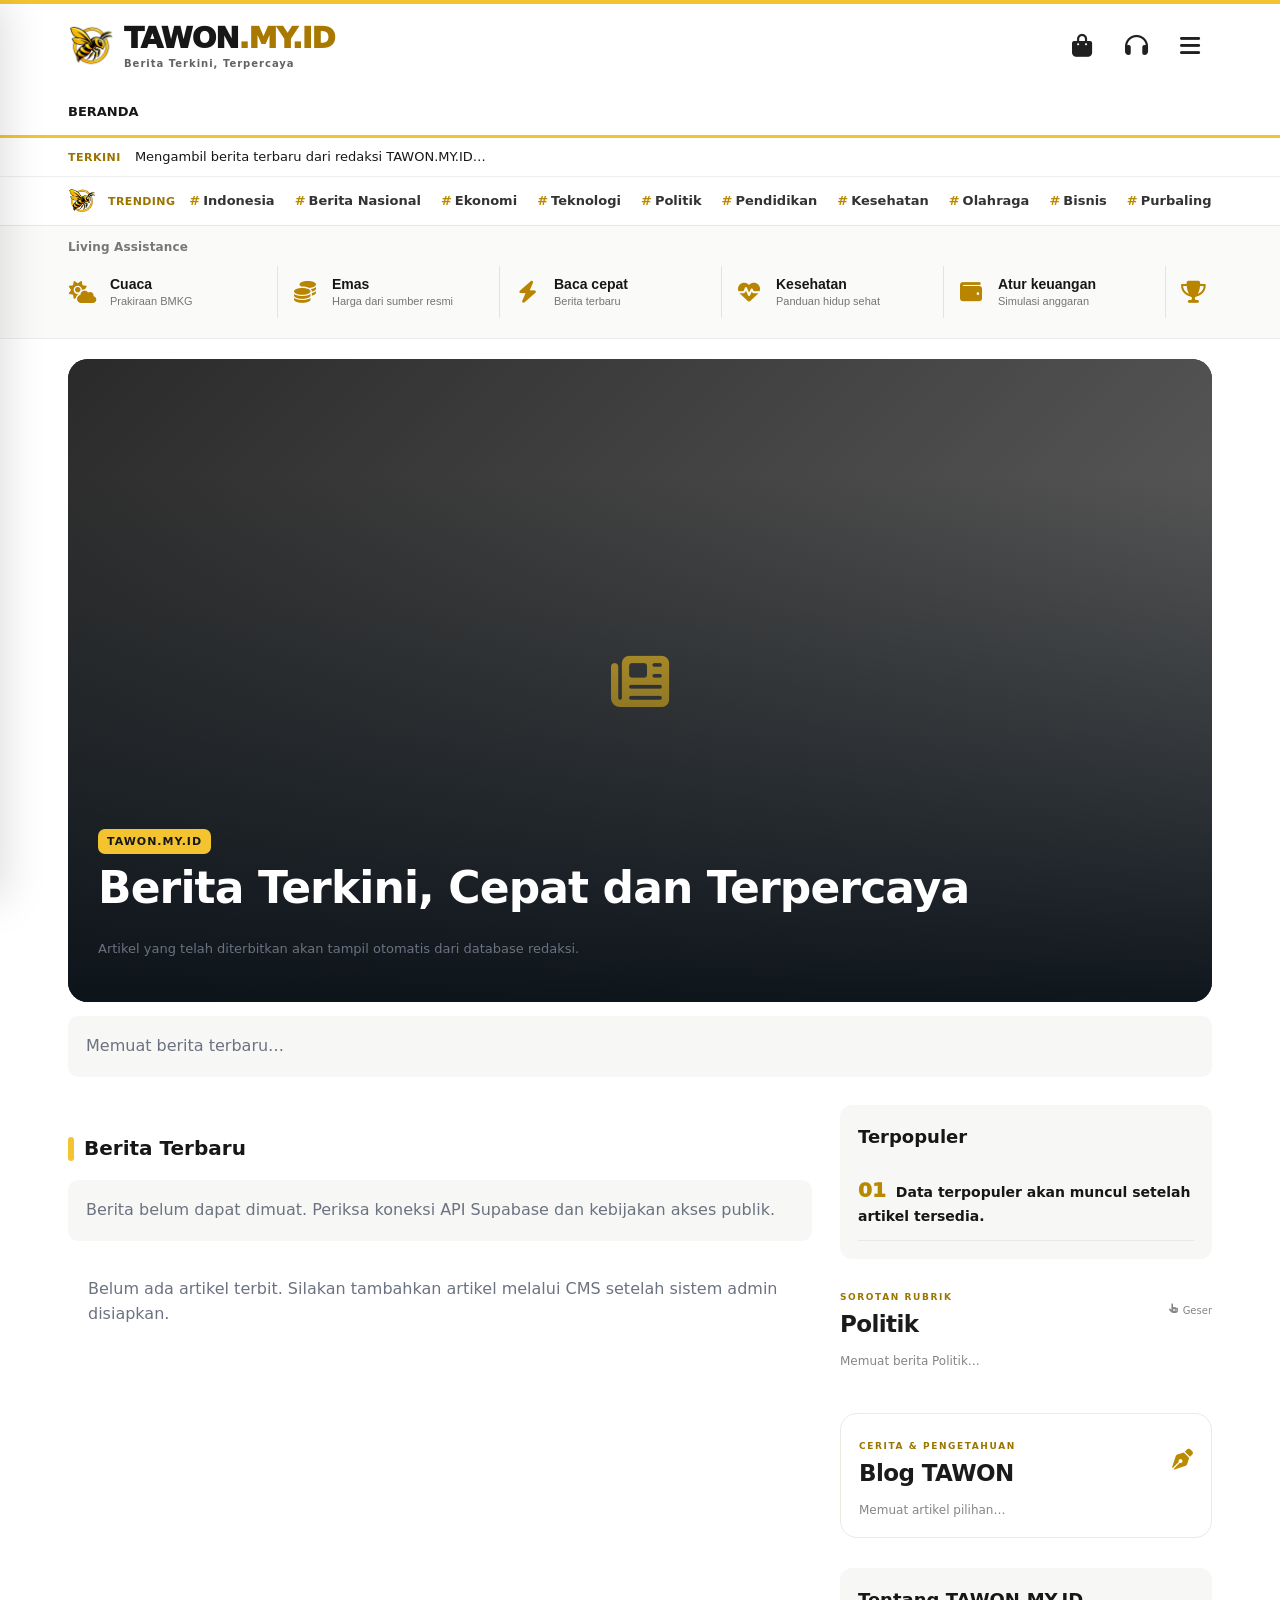
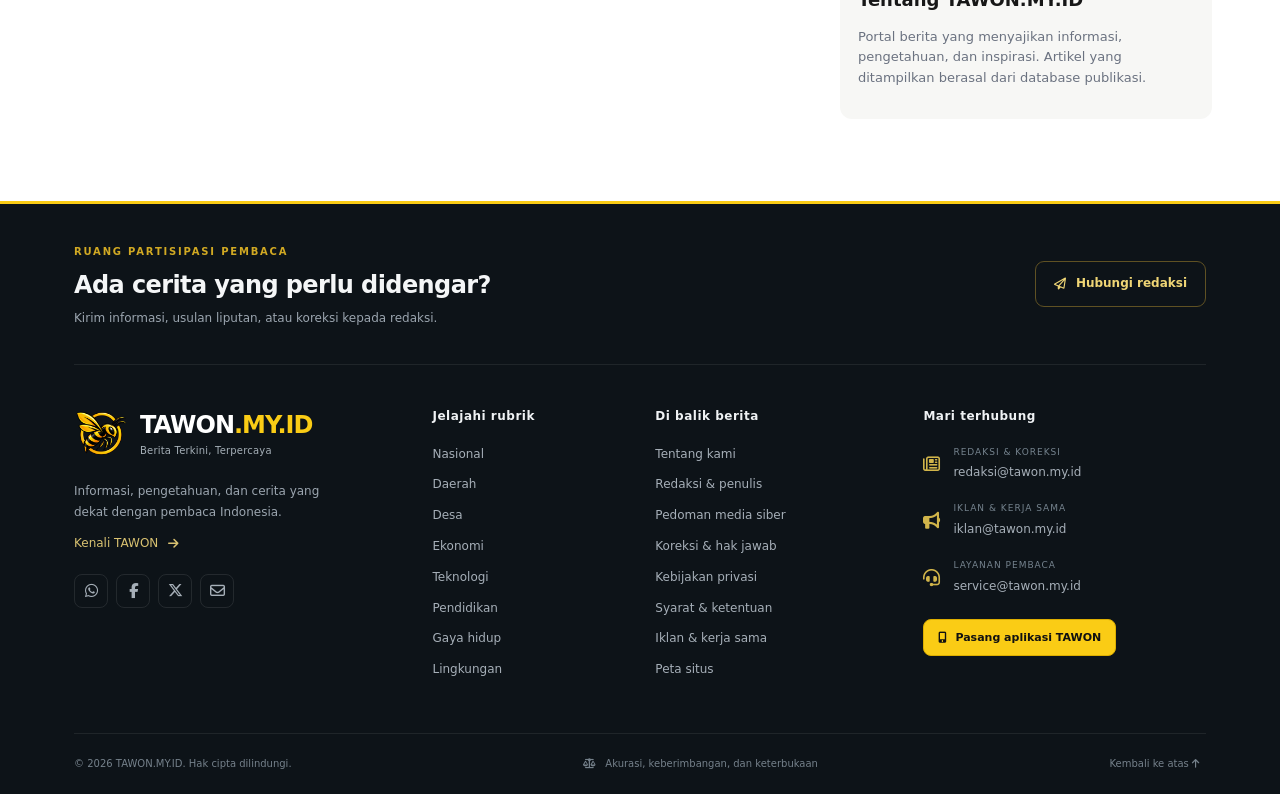
==== commit 7d3c55cf: "Add 16:9 Politics carousel and five-article Blog list below popular stories" ====
--- a/index.html
+++ b/index.html
@@ -9,14 +9,14 @@
 <title>TAWON.MY.ID — Berita Terkini, Cepat dan Terpercaya</title><script type="application/ld+json">{"@context":"https://schema.org","@graph":[{"@type":"Organization","@id":"https://tawon.my.id/#organization","name":"TAWON.MY.ID","url":"https://tawon.my.id/","logo":{"@type":"ImageObject","url":"https://tawon.my.id/assets/icon-192-v6.png"}},{"@type":"WebSite","@id":"https://tawon.my.id/#website","url":"https://tawon.my.id/","name":"TAWON.MY.ID","inLanguage":"id-ID","publisher":{"@id":"https://tawon.my.id/#organization"},"potentialAction":{"@type":"SearchAction","target":"https://tawon.my.id/?q={search_term_string}","query-input":"required name=search_term_string"}}]}</script>
 <style>
 :root{--yellow:#f4c430;--ink:#171717;--muted:#6b7280;--line:#e5e7eb;--paper:#fff;--soft:#f7f7f5}*{box-sizing:border-box}body{margin:0;font:16px/1.55 system-ui,-apple-system,Segoe UI,Roboto,Arial,sans-serif;color:var(--ink);background:var(--paper)}a{color:inherit;text-decoration:none}.top{background:var(--ink);color:#fff;font-size:12px}.wrap{max-width:1180px;margin:auto;padding:0 18px}.top .wrap{display:flex;justify-content:space-between;padding-top:8px;padding-bottom:8px}.brandbar{border-bottom:1px solid var(--line)}.brandrow{display:flex;align-items:center;gap:12px;padding:17px 0}.menu-button{width:42px;height:42px;display:grid;place-items:center;flex:0 0 auto;background:#fff;border:1px solid var(--line);border-radius:10px;font-size:22px;cursor:pointer}.menu-button:hover{background:#fff8d9}.drawer-backdrop{position:fixed;inset:0;background:rgba(0,0,0,.45);z-index:1000;opacity:0;visibility:hidden;transition:.2s}.drawer-backdrop.open{opacity:1;visibility:visible}.drawer{position:fixed;top:0;bottom:0;left:0;width:min(370px,88vw);background:#fff;z-index:1001;transform:translateX(-102%);transition:transform .25s ease;overflow-y:auto;box-shadow:12px 0 40px #0002}.drawer.open{transform:translateX(0)}.drawer-head{display:flex;align-items:center;gap:12px;padding:18px;border-bottom:1px solid var(--line);position:sticky;top:0;background:#fff}.drawer-head img{width:42px;height:42px;object-fit:contain}.drawer-brand{font-size:22px;font-weight:950}.drawer-close{margin-left:auto;width:38px;height:38px;border:0;background:#f4f4f4;border-radius:9px;font-size:22px;cursor:pointer}.drawer-section{padding:15px 18px 5px;color:#9b7400;font-size:11px;font-weight:900;letter-spacing:1px}.drawer-links{padding:4px 10px 12px}.drawer-links a{display:flex;align-items:center;gap:13px;padding:11px 10px;border-radius:9px;font-size:14px;font-weight:650}.drawer-links a:hover{background:#fff8d9}.drawer-links i{width:22px;text-align:center;font-size:18px;color:#9b7400}.drawer-social{display:flex;gap:8px;flex-wrap:wrap;padding:4px 18px 20px}.drawer-social a{padding:8px 11px;border:1px solid var(--line);border-radius:9px;font-size:12px;font-weight:700}.drawer-note{margin:0 18px 20px;background:#faf8ee;border-radius:10px;padding:12px;font-size:12px;color:#666}.brand-logo{width:52px;height:52px;display:block;object-fit:contain;flex:0 0 auto}.brand{font-size:clamp(25px,4vw,36px);font-weight:950;letter-spacing:-1.5px;line-height:1}.brand span{color:#b88900}.head-actions{margin-left:auto;display:flex;align-items:center;gap:8px}.head-action{min-width:64px;display:flex;flex-direction:column;align-items:center;justify-content:center;gap:3px;padding:7px 10px;border:1px solid var(--line);border-radius:11px;font-size:11px;font-weight:850;background:#fff}.head-action i{font-size:20px}.live-action{color:#c62828}.live-action span:before{content:"";display:inline-block;width:6px;height:6px;background:#e53935;border-radius:50%;margin:0 4px 1px 0}.account-action{color:#333}.search{display:flex;gap:6px;margin:8px 12px 12px}.search input{width:100%;min-width:0;padding:11px 12px;border:1px solid var(--line);border-radius:9px}.search button,.btn{border:0;background:var(--yellow);font-weight:800;border-radius:9px;padding:10px 14px;cursor:pointer;display:inline-flex;align-items:center;justify-content:center;gap:7px}.search button i{font-size:15px}.nav{border-bottom:3px solid var(--yellow);overflow:auto}.nav .wrap{display:flex;gap:24px;white-space:nowrap}.nav a{padding:13px 0;font-size:13px;font-weight:800}.breaking{background:#fff8d9;border-bottom:1px solid #f1df92}.breaking .wrap{display:flex;gap:12px;align-items:center;padding-top:10px;padding-bottom:10px;font-size:13px}.badge{background:var(--ink);color:#fff;padding:4px 8px;border-radius:4px;font-weight:900;font-size:10px;letter-spacing:.5px}.trending{border-bottom:1px solid var(--line);background:#fff}.trending-row{display:flex;align-items:center;gap:12px;min-height:48px;overflow:hidden}.trending-logo{width:28px;height:28px;object-fit:contain;flex:0 0 auto}.trending-label{font-size:11px;font-weight:900;color:#9b7400;white-space:nowrap;letter-spacing:.4px}.trending-track{display:flex;align-items:center;gap:20px;overflow-x:auto;overscroll-behavior-x:contain;scrollbar-width:none;white-space:nowrap;flex:1;padding:12px 2px;-webkit-overflow-scrolling:touch}.trending-track::-webkit-scrollbar{display:none}.trending-track a{font-size:13px;font-weight:650;color:#333;flex:0 0 auto}.trending-track a:hover{color:#9b7400;text-decoration:underline}.trending-track a:before{content:"#";color:#b88900;margin-right:3px}.section-title{display:flex;align-items:center;gap:10px;font-size:20px;margin:28px 0 16px;font-weight:900}.section-title:before{content:"";width:6px;height:24px;background:var(--yellow);border-radius:4px}.hero-grid{display:grid;grid-template-columns:1.45fr 1fr;gap:18px;margin-top:22px}.hero{background:var(--soft);border-radius:14px;overflow:hidden}.hero-art{min-height:260px;background:linear-gradient(135deg,#2a2a2a,#666);display:grid;place-items:center;color:var(--yellow);font-size:44px;overflow:hidden}.placeholder-icon{display:grid;place-items:center;width:100%;height:100%;min-height:inherit}.placeholder-icon i{font-size:42px;color:#9b7400}.hero-art .placeholder-icon i{font-size:58px;color:var(--yellow)}.hero-art img,.thumb img{width:100%;height:100%;object-fit:cover}.hero-copy{padding:22px}.category{color:#9b7400;font-weight:900;text-transform:uppercase;font-size:11px;letter-spacing:1px}.hero h1{font-size:clamp(25px,4vw,38px);line-height:1.12;letter-spacing:-1px;margin:8px 0 12px}.muted{color:var(--muted);font-size:13px}.side-list{display:grid;gap:14px}.side-story{display:grid;grid-template-columns:110px 1fr;gap:13px;align-items:center;padding-bottom:14px;border-bottom:1px solid var(--line)}.thumb{height:86px;border-radius:9px;background:linear-gradient(135deg,#f4c430,#fceba0);display:grid;place-items:center;font-size:30px;overflow:hidden}.thumb .placeholder-icon{min-height:0}.thumb .placeholder-icon i{font-size:28px}.side-story h3{font-size:16px;line-height:1.3;margin:5px 0}.content-grid{display:grid;grid-template-columns:minmax(0,2fr) minmax(250px,1fr);gap:28px;margin:28px 0 50px}.cards{display:grid;grid-template-columns:repeat(2,minmax(0,1fr));gap:20px}.card{border:1px solid var(--line);border-radius:12px;overflow:hidden}.card .thumb{height:150px;border-radius:0;font-size:42px}.card-copy{padding:15px}.card h3{font-size:18px;line-height:1.3;margin:7px 0}.sidebar-box{background:var(--soft);padding:18px;border-radius:12px;margin-bottom:18px}.sidebar-box h3{margin:0 0 12px;font-size:18px}.popular{list-style:none;padding:0;margin:0;counter-reset:pop}.popular li{counter-increment:pop;padding:12px 0;border-bottom:1px solid var(--line);font-weight:750;font-size:14px}.popular li:before{content:counter(pop,decimal-leading-zero);font-size:20px;color:#b88900;font-weight:950;margin-right:10px}.footer{background:var(--ink);color:#fff;padding:30px 0}.footer .brand{font-size:24px}.footer p{color:#ccc;font-size:13px;max-width:600px}.status{padding:18px;border-radius:10px;background:var(--soft);color:var(--muted);grid-column:1/-1}.empty{padding:20px;color:var(--muted);display:none}@media(max-width:760px){.head-action{min-width:48px;padding:6px 8px}.hero-grid,.content-grid{grid-template-columns:1fr}.hero-art{min-height:190px}.side-list{grid-template-columns:1fr 1fr}.side-story{grid-template-columns:90px 1fr}.side-story .thumb{height:76px}.cards{gap:12px}.card .thumb{height:120px}.card h3{font-size:16px}.search input{width:130px}.tagline{max-width:210px}}@media(max-width:480px){.head-actions{gap:5px}.head-action{min-width:42px;padding:6px}.head-action i{font-size:18px}.head-action span{font-size:10px}.side-list{grid-template-columns:1fr}.brandrow{gap:9px}.brand-logo{width:42px;height:42px}.search input{width:110px}.cards{grid-template-columns:1fr 1fr}.card .thumb{height:100px}.card-copy{padding:10px}.card h3{font-size:14px}}
-</style><link rel="icon" type="image/png" sizes="48x48" href="/assets/favicon-v6.png"><link rel="apple-touch-icon" sizes="180x180" href="/assets/apple-touch-icon-v6.png"><meta name="apple-mobile-web-app-capable" content="yes"><meta name="apple-mobile-web-app-status-bar-style" content="black-translucent"><meta name="apple-mobile-web-app-title" content="TAWON"><link rel="stylesheet" href="/pwa.css?v=8"><script>try{if(!sessionStorage.getItem('tawon-launch-v6')){document.documentElement.classList.add('tawon-launch');sessionStorage.setItem('tawon-launch-v6','1');}}catch(e){}</script><script src="/pwa.js?v=8" defer></script><link rel="stylesheet" href="https://cdnjs.cloudflare.com/ajax/libs/font-awesome/6.7.2/css/all.min.css"><link rel="stylesheet" href="/site-ui.css?v=12"><script src="/site-header.js?v=11" defer></script></head><body><div id="tawonSplash" aria-hidden="true"><img src="/assets/tawon-logo-transparent.png" alt="" width="288" height="192"><strong>TAWON</strong><small>Berita Terkini, Terpercaya</small><i></i></div>
+</style><link rel="icon" type="image/png" sizes="48x48" href="/assets/favicon-v6.png"><link rel="apple-touch-icon" sizes="180x180" href="/assets/apple-touch-icon-v6.png"><meta name="apple-mobile-web-app-capable" content="yes"><meta name="apple-mobile-web-app-status-bar-style" content="black-translucent"><meta name="apple-mobile-web-app-title" content="TAWON"><link rel="stylesheet" href="/pwa.css?v=8"><script>try{if(!sessionStorage.getItem('tawon-launch-v6')){document.documentElement.classList.add('tawon-launch');sessionStorage.setItem('tawon-launch-v6','1');}}catch(e){}</script><script src="/pwa.js?v=8" defer></script><link rel="stylesheet" href="https://cdnjs.cloudflare.com/ajax/libs/font-awesome/6.7.2/css/all.min.css"><link rel="stylesheet" href="/site-ui.css?v=13"><script src="/site-header.js?v=11" defer></script></head><body><div id="tawonSplash" aria-hidden="true"><img src="/assets/tawon-logo-transparent.png" alt="" width="288" height="192"><strong>TAWON</strong><small>Berita Terkini, Terpercaya</small><i></i></div>
 <div class="top"><div class="wrap"><span>KABAR TERKINI • INDONESIA</span><span id="date"></span></div></div>
 <header class="brandbar"><div class="wrap brandrow"><button class="menu-button" id="menuOpen" type="button" aria-label="Buka menu" aria-expanded="false"><i class="fa-solid fa-bars" aria-hidden="true"></i></button><a href="/" aria-label="Tawon.my.id beranda"><img class="brand-logo" src="/assets/icon-192-v6.png" alt="Logo Tawon.my.id"></a><a class="brand" href="/" aria-label="Tawon.my.id">Tawon<span>.my.id</span></a><div class="head-actions"><a class="head-action live-action" href="/live.html" aria-label="Live streaming"><i class="fa-solid fa-video" aria-hidden="true"></i><span>LIVE</span></a><a class="head-action account-action" href="/akun.html" aria-label="Akun saya"><i class="fa-solid fa-user" aria-hidden="true"></i><span>Akun</span></a></div></div></header>
 <div class="drawer-backdrop" id="drawerBackdrop"></div><aside class="drawer" id="siteDrawer" aria-hidden="true" aria-label="Menu utama"><div class="drawer-head"><img src="/assets/icon-192-v6.png" alt=""><div class="drawer-brand">Tawon<span style="color:#b88900">.my.id</span></div><button class="drawer-close" id="menuClose" aria-label="Tutup menu" type="button"><i class="fa-solid fa-xmark" aria-hidden="true"></i></button></div><div class="drawer-section">CARI BERITA</div><form class="search" id="searchForm"><input id="searchInput" type="search" placeholder="Cari berita..." aria-label="Cari berita"><button type="submit" aria-label="Cari berita"><i class="fa-solid fa-magnifying-glass" aria-hidden="true"></i><span>Cari</span></button></form><div class="drawer-section">KATEGORI</div><nav class="drawer-links" id="drawerCategories"><a href="/"><i class="fa-solid fa-house"></i>Beranda</a></nav><div class="drawer-section">HALAMAN INFORMASI</div><div class="drawer-links"><a href="/info.html?page=tentang"><i class="fa-solid fa-circle-info"></i>Tentang Kami</a><a href="/info.html?page=redaksi"><i class="fa-solid fa-users"></i>Redaksi</a><a href="/info.html?page=pedoman"><i class="fa-solid fa-book-open"></i>Pedoman Media Siber</a><a href="/info.html?page=koreksi"><i class="fa-solid fa-pen-to-square"></i>Koreksi & Hak Jawab</a><a href="/info.html?page=kontak"><i class="fa-solid fa-envelope"></i>Kontak Redaksi</a><a href="/info.html?page=privasi"><i class="fa-solid fa-shield-halved"></i>Kebijakan Privasi</a><a href="/info.html?page=syarat"><i class="fa-solid fa-file-lines"></i>Syarat & Ketentuan</a><a href="/info.html?page=iklan"><i class="fa-solid fa-bullhorn"></i>Iklan & Kerja Sama</a></div><div class="drawer-section">BAGIKAN TAWON.MY.ID</div><div class="drawer-social"><a href="https://www.facebook.com/sharer/sharer.php?u=https%3A%2F%2Ftawon.my.id%2F" target="_blank" rel="noopener">Facebook</a><a href="https://api.whatsapp.com/send?text=https%3A%2F%2Ftawon.my.id%2F" target="_blank" rel="noopener">WhatsApp</a><a href="https://twitter.com/intent/tweet?url=https%3A%2F%2Ftawon.my.id%2F" target="_blank" rel="noopener">X</a><a href="https://t.me/share/url?url=https%3A%2F%2Ftawon.my.id%2F" target="_blank" rel="noopener">Telegram</a></div><p class="drawer-note">Informasi redaksi, kebijakan, dan kontak ditampilkan untuk mendukung transparansi penerbit.</p></aside><nav class="nav"><div class="wrap" id="navCategories"><a href="/">BERANDA</a></div></nav>
 <div class="breaking"><div class="wrap"><span class="badge">TERKINI</span><span id="breakingText">Mengambil berita terbaru dari redaksi TAWON.MY.ID…</span></div></div>
 <div class="trending"><div class="wrap trending-row"><img class="trending-logo" src="/assets/icon-192-v6.png" alt=""><span class="trending-label">TRENDING</span><div class="trending-track" id="trendingKeywords" aria-label="Kata kunci trending"></div></div></div>
 <main class="wrap" id="utama"><section class="hero-grid"><article class="hero" id="hero"><div class="hero-art"><span class="placeholder-icon"><i class="fa-solid fa-newspaper" aria-hidden="true"></i></span></div><div class="hero-copy"><div class="category">TAWON.MY.ID</div><h1>Berita Terkini, Cepat dan Terpercaya</h1><p class="muted">Artikel yang telah diterbitkan akan tampil otomatis dari database redaksi.</p></div></article><div class="side-list" id="latestSide"><div class="status">Memuat berita terbaru…</div></div></section>
-<div class="content-grid"><section><h2 class="section-title" id="latest">Berita Terbaru</h2><div class="cards" id="storyCards"><div class="status">Menghubungkan ke database berita…</div></div><p class="empty" id="emptyState">Belum ada artikel terbit. Silakan tambahkan artikel melalui CMS setelah sistem admin disiapkan.</p></section><aside><div class="sidebar-box"><h3>Terpopuler</h3><ol class="popular" id="popularList"><li>Data terpopuler akan muncul setelah artikel tersedia.</li></ol></div><div class="sidebar-box"><h3>Tentang TAWON.MY.ID</h3><p class="muted">Portal berita yang menyajikan informasi, pengetahuan, dan inspirasi. Artikel yang ditampilkan berasal dari database publikasi.</p></div></aside></div></main>
+<div class="content-grid"><section><h2 class="section-title" id="latest">Berita Terbaru</h2><div class="cards" id="storyCards"><div class="status">Menghubungkan ke database berita…</div></div><p class="empty" id="emptyState">Belum ada artikel terbit. Silakan tambahkan artikel melalui CMS setelah sistem admin disiapkan.</p></section><aside><div class="sidebar-box"><h3>Terpopuler</h3><ol class="popular" id="popularList"><li>Data terpopuler akan muncul setelah artikel tersedia.</li></ol></div><section class="politics-section" aria-labelledby="politicsHeading"><div class="news-block-heading"><div><span class="news-eyebrow">SOROTAN RUBRIK</span><h3 id="politicsHeading">Politik</h3></div><span class="swipe-hint"><i class="fa-solid fa-hand-pointer" aria-hidden="true"></i> Geser</span></div><div id="politicsCarousel" class="politics-carousel" tabindex="0" aria-label="Carousel berita Politik"><p class="section-empty">Memuat berita Politik…</p></div><div class="politics-dots" id="politicsDots" aria-label="Pilih berita Politik"></div></section><section class="blog-section" aria-labelledby="blogHeading"><div class="news-block-heading"><div><span class="news-eyebrow">CERITA &amp; PENGETAHUAN</span><h3 id="blogHeading">Blog TAWON</h3></div><i class="fa-solid fa-pen-nib" aria-hidden="true"></i></div><div class="blog-list" id="blogList"><p class="section-empty">Memuat artikel pilihan…</p></div></section><div class="sidebar-box"><h3>Tentang TAWON.MY.ID</h3><p class="muted">Portal berita yang menyajikan informasi, pengetahuan, dan inspirasi. Artikel yang ditampilkan berasal dari database publikasi.</p></div></aside></div></main>
 
 <script>
 const SUPABASE_URL="https://ajqwpbpaozlurqoxysjt.supabase.co";
@@ -34,6 +34,21 @@
 function card(a){return '<article class="card searchable"><a href="'+artUrl(a)+'"><div class="thumb">'+thumb(a)+'</div><div class="card-copy"><div class="category">'+esc(a.categories?.name||'Berita')+'</div><h3>'+esc(a.title)+'</h3><time class="story-date" datetime="'+esc(a.published_at)+'">'+esc(dateFmt(a.published_at))+'</time>'+readingMeta(a)+'</div></a></article>';}
 function side(a){return '<article class="side-story searchable"><a href="'+artUrl(a)+'"><div class="thumb">'+thumb(a)+'</div><div class="mini-copy"><div class="category">'+esc(a.categories?.name||'Berita')+'</div><h3>'+esc(a.title)+'</h3><time class="story-date" datetime="'+esc(a.published_at)+'">'+esc(dateFmt(a.published_at))+'</time>'+readingMeta(a)+'</div></a></article>';}
 async function api(path){const r=await fetch(SUPABASE_URL+'/rest/v1/'+path,{headers});if(!r.ok)throw new Error('API '+r.status);return r.json()}
+
+async function loadEditorialBlocks(articles){
+ const carousel=document.getElementById('politicsCarousel'),blog=document.getElementById('blogList'),dots=document.getElementById('politicsDots');
+ const select='id,title,slug,excerpt,thumbnail_url,published_at,view_count,categories!inner(name,slug)';
+ const results=await Promise.allSettled([
+ api('articles?select='+select+'&categories.slug=eq.politik&status=eq.published&published_at=not.is.null&published_at=lte.'+encodeURIComponent(new Date().toISOString())+'&order=published_at.desc&limit=5'),
+ api('articles?select='+select+'&categories.slug=neq.politik&status=eq.published&published_at=not.is.null&published_at=lte.'+encodeURIComponent(new Date().toISOString())+'&order=published_at.desc&limit=5')
+ ]);
+ const politics=results[0].status==='fulfilled'?results[0].value:[],blogs=results[1].status==='fulfilled'?results[1].value:articles.filter(a=>a.categories?.slug!=='politik').slice(0,5);
+ carousel.innerHTML=politics.length?politics.map((a,i)=>'<article class="politics-slide" id="politics-slide-'+i+'"><a href="'+artUrl(a)+'"><div class="politics-image">'+thumb(a)+'</div><div class="politics-copy"><span class="politics-label">POLITIK</span><h4>'+esc(a.title)+'</h4><time datetime="'+esc(a.published_at)+'">'+esc(dateFmt(a.published_at))+'</time></div><span class="slide-index">'+(i+1)+' / '+politics.length+'</span></a></article>').join(''):'<div class="section-empty politics-empty"><i class="fa-solid fa-landmark" aria-hidden="true"></i><strong>'+(results[0].status==='fulfilled'?'Liputan Politik segera hadir':'Berita Politik belum dapat dimuat')+'</strong><p>'+(results[0].status==='fulfilled'?'Berita terbaru akan tampil di sini setelah redaksi menerbitkan artikel dalam kategori Politik.':'Silakan muat ulang halaman untuk mencoba kembali.')+'</p></div>';
+ dots.innerHTML=politics.map((a,i)=>'<button type="button" data-politics-slide="'+i+'" aria-label="Tampilkan berita Politik '+(i+1)+'" aria-pressed="'+(i===0)+'"></button>').join('');
+ dots.onclick=e=>{const b=e.target.closest('[data-politics-slide]');if(!b)return;const slide=carousel.children[+b.dataset.politicsSlide];carousel.scrollTo({left:slide.offsetLeft-carousel.children[0].offsetLeft,behavior:matchMedia('(prefers-reduced-motion: reduce)').matches?'instant':'smooth'});};
+ carousel.addEventListener('scroll',()=>{const n=Math.round(carousel.scrollLeft/(carousel.clientWidth||1));dots.querySelectorAll('button').forEach((b,i)=>b.setAttribute('aria-pressed',String(i===n)));},{passive:true});
+ blog.innerHTML=blogs.length?blogs.map((a,i)=>'<article class="blog-item"><a href="'+artUrl(a)+'"><span class="blog-number">'+String(i+1).padStart(2,'0')+'</span><div class="blog-copy"><span class="category">'+esc(a.categories?.name||'Blog')+'</span><h4>'+esc(a.title)+'</h4><time datetime="'+esc(a.published_at)+'">'+esc(dateFmt(a.published_at))+'</time></div><div class="blog-thumb">'+thumb(a)+'</div></a></article>').join(''):'<p class="section-empty">Belum ada artikel Blog yang diterbitkan.</p>';
+}
 async function load(){try{
  const cats=await api('categories?select=id,name,slug&is_active=eq.true&order=name.asc');
  const categoryIcons={'nasional':'fa-flag','daerah':'fa-location-dot','desa':'fa-house-chimney','ekonomi':'fa-chart-line','teknologi':'fa-laptop','pendidikan':'fa-graduation-cap','gaya-hidup':'fa-heart','lingkungan':'fa-leaf'};const categoryLinks=cats.map(c=>'<a href="#kategori-'+encodeURIComponent(c.slug)+'" data-cat="'+esc(c.slug)+'"><i class="fa-solid '+(categoryIcons[c.slug]||'fa-folder')+'" aria-hidden="true"></i>'+esc(c.name)+'</a>').join('');document.getElementById('navCategories').innerHTML='<a href="/">BERANDA</a>'+cats.map(c=>'<a href="#kategori-'+encodeURIComponent(c.slug)+'" data-cat="'+esc(c.slug)+'">'+esc(c.name.toUpperCase())+'</a>').join('');document.getElementById('drawerCategories').innerHTML='<a href="/"><i class="fa-solid fa-house" aria-hidden="true"></i>Beranda</a>'+categoryLinks;
@@ -48,6 +63,7 @@
  document.getElementById('emptyState').style.display=articles.length?'none':'block';
  document.getElementById('storyCards').querySelectorAll('.card').forEach((el,i)=>{const a=articles[i];el.dataset.search=(a.title+' '+(a.excerpt||'')+' '+(a.categories?.name||'')+' '+(a.article_tags||[]).map(t=>t.tags?.name||'').join(' ')).toLocaleLowerCase('id');el.dataset.category=a.categories?.slug||''});
  document.getElementById('popularList').innerHTML=[...articles].sort((a,b)=>(b.view_count||0)-(a.view_count||0)).slice(0,5).map(a=>'<li><a href="'+artUrl(a)+'">'+esc(a.title)+'</a></li>').join('')||'<li>Belum ada artikel terpopuler.</li>';
+ await loadEditorialBlocks(articles);
  document.querySelectorAll('[data-cat]').forEach(link=>link.addEventListener('click',e=>{e.preventDefault();const slug=link.dataset.cat;document.querySelectorAll('#storyCards .card').forEach(el=>el.style.display=el.dataset.category===slug?'':'none');document.querySelector('.section-title').textContent='Kategori: '+link.textContent;document.getElementById('emptyState').style.display=[...document.querySelectorAll('#storyCards .card')].some(el=>el.style.display!=='none')?'none':'block';document.getElementById('utama').scrollIntoView({behavior:'smooth'});}));
  const searchQuery=new URLSearchParams(location.search).get('q');if(searchQuery){document.getElementById('searchInput').value=searchQuery;document.getElementById('searchForm').dispatchEvent(new Event('submit',{cancelable:true}));}
  const initialSlug=decodeURIComponent(location.hash.replace(/^#kategori-/,''));if(location.hash.startsWith('#kategori-')){const initialLink=[...document.querySelectorAll('[data-cat]')].find(el=>el.dataset.cat===initialSlug);if(initialLink)initialLink.click();}
--- a/site-ui.css
+++ b/site-ui.css
@@ -81,3 +81,13 @@
 @media(max-width:700px){.hero{border-radius:16px}.hero .hero-copy{padding:17px}.hero h1{font-size:clamp(20px,4.6vw,29px);line-height:1.12;margin-bottom:8px;letter-spacing:-.6px}.hero .category{font-size:9px;padding:3px 7px;margin-bottom:5px}.hero-author{font-size:10px;gap:5px;margin-bottom:5px}.hero-author img{width:17px;height:17px}.hero-author time{font-size:9px;margin-left:2px}.hero .story-metrics{font-size:9px;gap:11px}.hero .story-metrics i{font-size:9px}.side-list{gap:10px;margin-top:10px}.side-story{padding:9px;border-radius:13px}.side-story>a{gap:8px}.side-story .thumb{flex-basis:67px;width:67px;height:78px;border-radius:8px}.side-story h3{font-size:12px;-webkit-line-clamp:3;margin:3px 0 4px}.side-story .category{font-size:8px}.side-story .story-date{font-size:8px;margin:3px 0}.side-story .story-metrics{font-size:8px;gap:4px 7px}.side-story .story-metrics i{font-size:8px}.cards{grid-template-columns:repeat(2,minmax(0,1fr));gap:12px}.card-copy{padding:11px}.card h3{font-size:15px}.card .story-date,.card .story-metrics{font-size:10px}.card .story-metrics{gap:5px 10px}.hero-grid{margin-top:16px}}
 @media(max-width:360px){.hero .hero-copy{padding:12px}.hero h1{font-size:18px;-webkit-line-clamp:2}.side-story>a{flex-direction:column}.side-story .thumb{width:100%;height:auto;aspect-ratio:16/9;flex-basis:auto}.hero-author time{display:none}}
 .side-story{display:block}.side-story>a{width:100%}.nav{scrollbar-width:none}.nav::-webkit-scrollbar{display:none}
+.politics-section,.blog-section{margin:24px 0 30px;min-width:0}
+.news-block-heading{display:flex;align-items:center;justify-content:space-between;margin-bottom:14px;gap:10px}
+.news-block-heading h3{font-size:23px;line-height:1.15;letter-spacing:-.6px;margin:4px 0 0;color:#1b1b1b}.news-eyebrow{font-size:9px;font-weight:850;letter-spacing:1.6px;color:#9a7500}.swipe-hint{font-size:10px;color:#858585;white-space:nowrap;display:flex;gap:5px}.news-block-heading>i{color:#bc8a00;font-size:21px}
+.politics-carousel{display:flex;overflow-x:auto;scroll-snap-type:x mandatory;overscroll-behavior-x:contain;scrollbar-width:none;border-radius:15px;min-width:0;position:relative}.politics-carousel::-webkit-scrollbar{display:none}
+.politics-slide{flex:0 0 100%;aspect-ratio:16/9;position:relative;background:#171717;scroll-snap-align:start;scroll-snap-stop:always;overflow:hidden;border-radius:15px}
+.politics-slide>a{display:block;position:relative;width:100%;height:100%;color:white;text-decoration:none}.politics-image{position:absolute;inset:0}.politics-image img{width:100%;height:100%;object-fit:cover}.politics-copy{position:absolute;inset:0;display:flex;flex-direction:column;align-items:flex-start;justify-content:flex-end;padding:17px;background:linear-gradient(180deg,#1110,#091017e8)}.politics-label{background:#f4c430;color:#171717;font-size:8px;letter-spacing:1px;font-weight:900;padding:3px 7px;border-radius:4px}.politics-copy h4{font-size:18px;line-height:1.2;margin:7px 0;display:-webkit-box;-webkit-line-clamp:3;-webkit-box-orient:vertical;overflow:hidden}.politics-copy time{font-size:10px;color:#ddd}.slide-index{position:absolute;top:12px;right:12px;font-size:9px;background:#0006;border-radius:20px;padding:3px 8px;backdrop-filter:blur(4px)}
+.politics-dots{display:flex;gap:7px;justify-content:center;margin-top:12px}.politics-dots button{width:8px;height:8px;border:0;border-radius:50%;background:#d9d9d4;padding:0;cursor:pointer}.politics-dots button[aria-pressed=true]{background:#c69900;width:23px;border-radius:9px}.politics-carousel:focus-visible{outline:2px solid #b18a00;outline-offset:4px}
+.section-empty{color:#858585;font-size:12px;margin:0}.politics-empty{width:100%;aspect-ratio:16/9;background:linear-gradient(135deg,#fff8dd,#f8f8f4);border:1px solid #eee6ca;border-radius:15px;padding:22px;display:flex;flex-direction:column;align-items:flex-start;justify-content:center}.politics-empty>i{font-size:27px;color:#b88900;margin-bottom:12px}.politics-empty strong{font-size:16px;color:#514629}.politics-empty p{font-size:11px;margin:6px 0 0;line-height:1.6}
+.blog-section{border:1px solid #ebe9e2;border-radius:17px;padding:18px;background:#fff}.blog-list{display:grid}.blog-item{padding:16px 0;border-bottom:1px solid #eee}.blog-item:last-child{border:0;padding-bottom:0}.blog-item>a{display:flex;gap:10px;align-items:flex-start;text-decoration:none;color:#202020}.blog-number{font-size:13px;font-weight:850;color:#b9aa83;line-height:1.6}.blog-copy{min-width:0;flex:1}.blog-copy .category{font-size:8px;letter-spacing:.5px}.blog-copy h4{font-size:14px;line-height:1.35;font-weight:750;margin:5px 0 6px;display:-webkit-box;-webkit-line-clamp:3;-webkit-box-orient:vertical;overflow:hidden}.blog-copy time{font-size:9px;color:#959595}.blog-thumb{width:62px;height:62px;border-radius:9px;overflow:hidden;flex:0 0 62px;background:#f3f3f0}.blog-thumb img{width:100%;height:100%;object-fit:cover}
+@media(max-width:700px){.politics-copy h4{font-size:21px}.blog-copy h4{font-size:15px}.blog-thumb{width:72px;height:72px;flex-basis:72px}.politics-section{margin-top:28px}.politics-empty{padding:24px}}
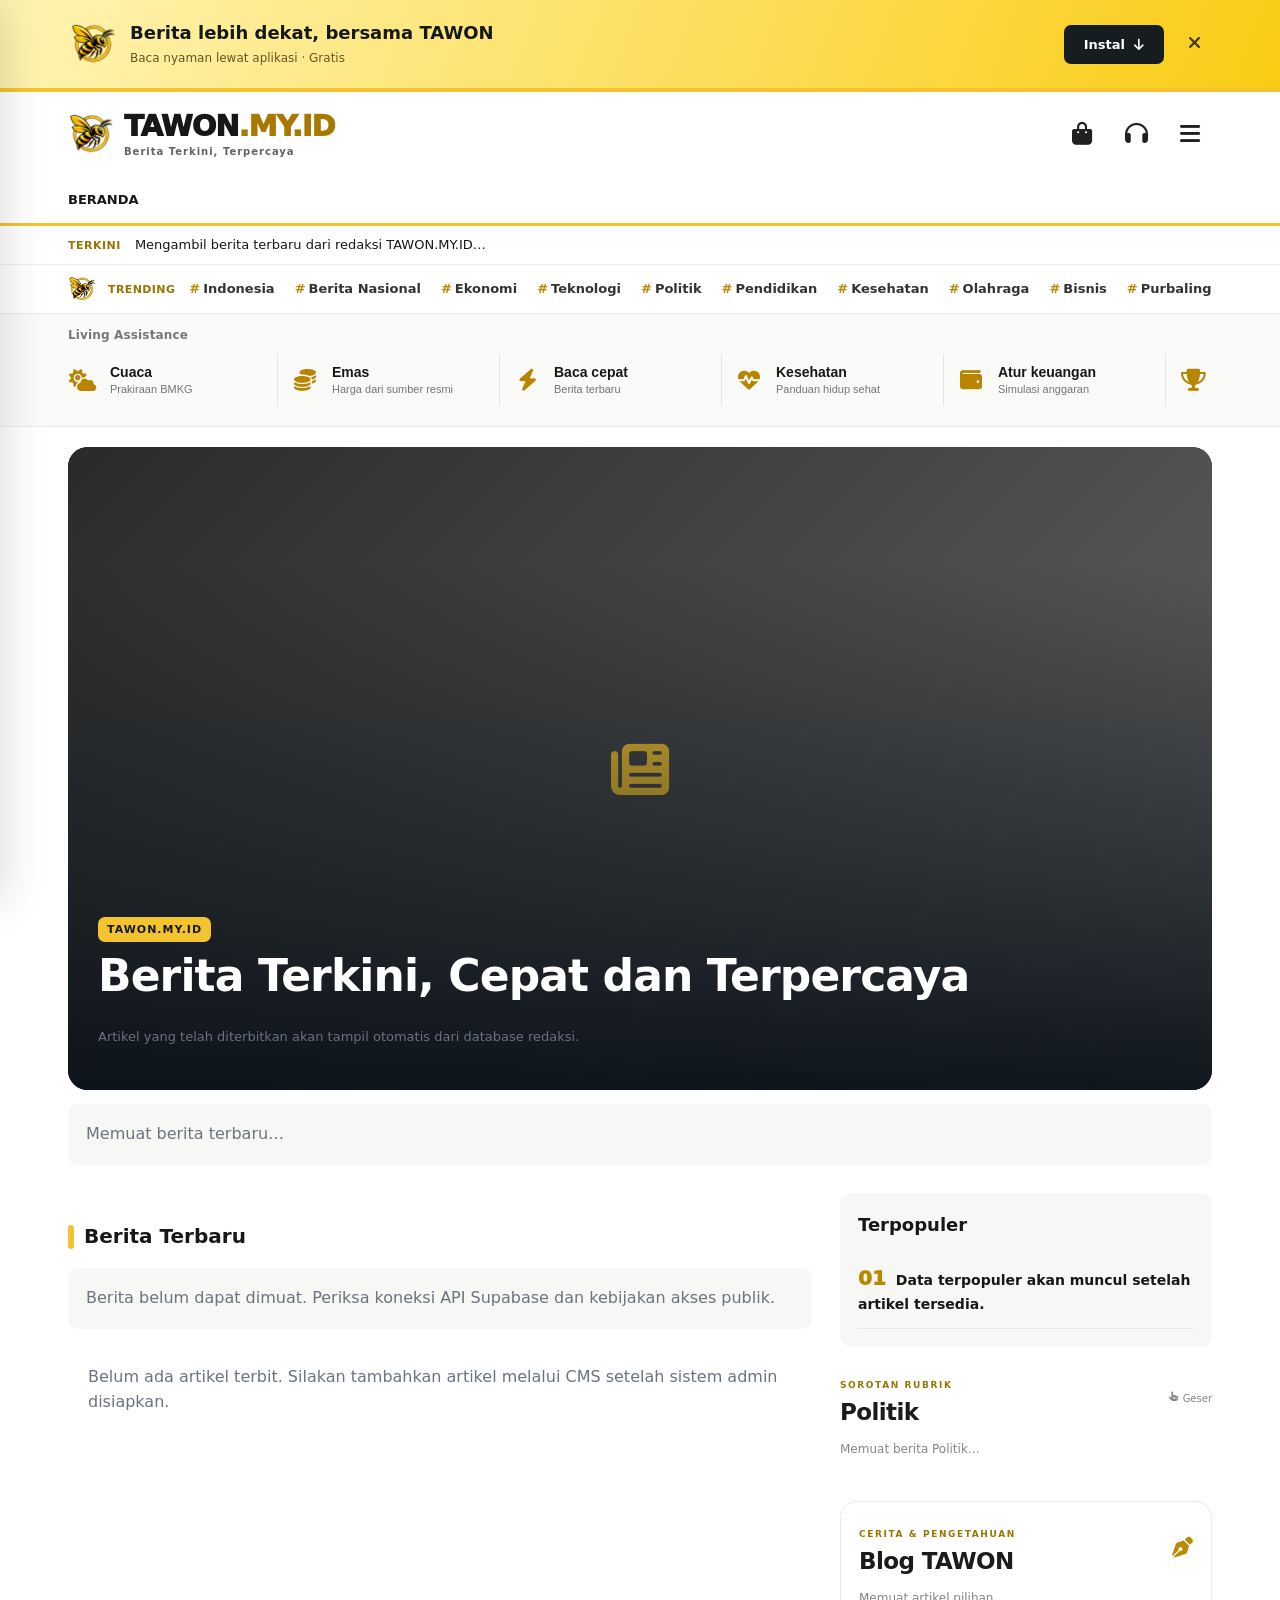
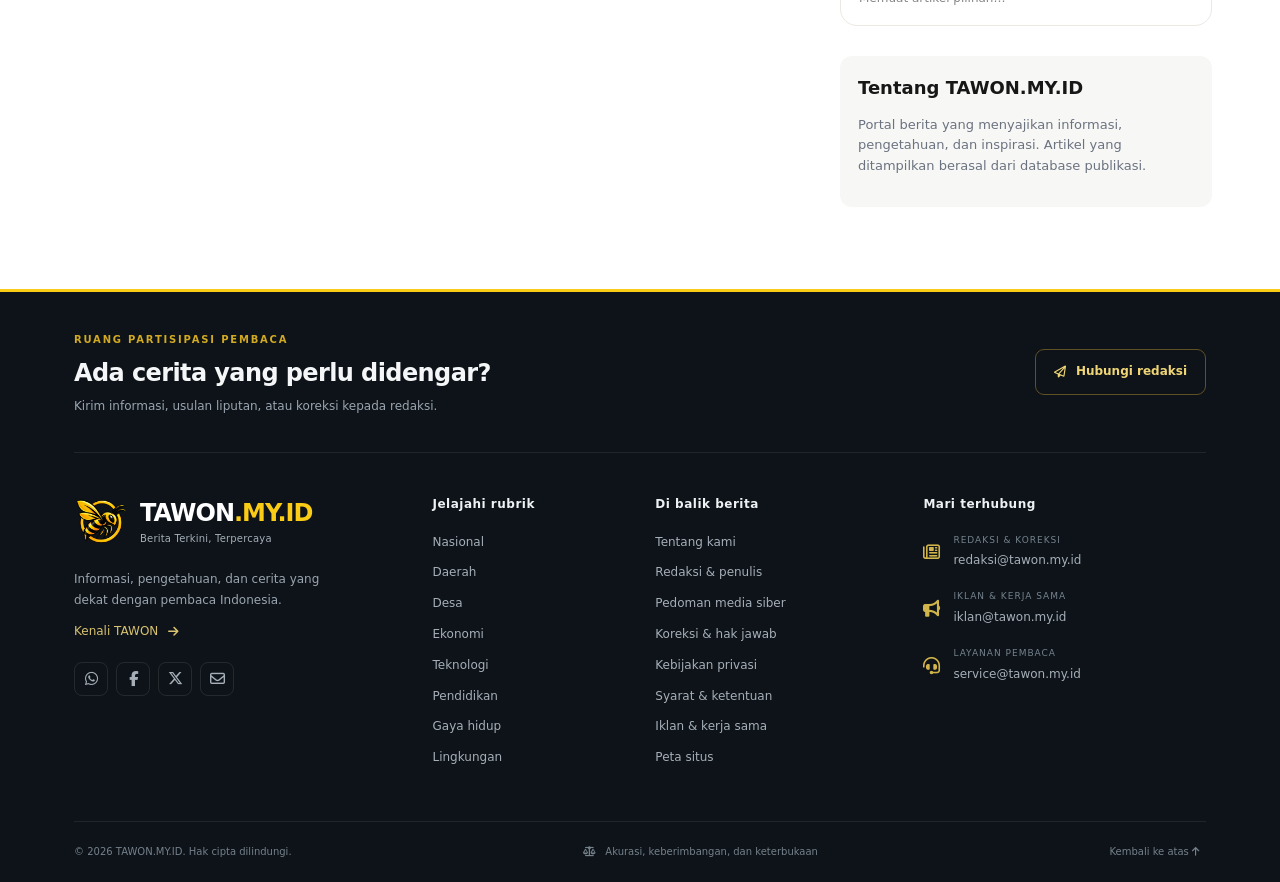
==== commit 5aa9146b: "Refine article reading layout with paired interactions, datelines and dismissible top install banner" ====
--- a/index.html
+++ b/index.html
@@ -9,7 +9,7 @@
 <title>TAWON.MY.ID — Berita Terkini, Cepat dan Terpercaya</title><script type="application/ld+json">{"@context":"https://schema.org","@graph":[{"@type":"Organization","@id":"https://tawon.my.id/#organization","name":"TAWON.MY.ID","url":"https://tawon.my.id/","logo":{"@type":"ImageObject","url":"https://tawon.my.id/assets/icon-192-v6.png"}},{"@type":"WebSite","@id":"https://tawon.my.id/#website","url":"https://tawon.my.id/","name":"TAWON.MY.ID","inLanguage":"id-ID","publisher":{"@id":"https://tawon.my.id/#organization"},"potentialAction":{"@type":"SearchAction","target":"https://tawon.my.id/?q={search_term_string}","query-input":"required name=search_term_string"}}]}</script>
 <style>
 :root{--yellow:#f4c430;--ink:#171717;--muted:#6b7280;--line:#e5e7eb;--paper:#fff;--soft:#f7f7f5}*{box-sizing:border-box}body{margin:0;font:16px/1.55 system-ui,-apple-system,Segoe UI,Roboto,Arial,sans-serif;color:var(--ink);background:var(--paper)}a{color:inherit;text-decoration:none}.top{background:var(--ink);color:#fff;font-size:12px}.wrap{max-width:1180px;margin:auto;padding:0 18px}.top .wrap{display:flex;justify-content:space-between;padding-top:8px;padding-bottom:8px}.brandbar{border-bottom:1px solid var(--line)}.brandrow{display:flex;align-items:center;gap:12px;padding:17px 0}.menu-button{width:42px;height:42px;display:grid;place-items:center;flex:0 0 auto;background:#fff;border:1px solid var(--line);border-radius:10px;font-size:22px;cursor:pointer}.menu-button:hover{background:#fff8d9}.drawer-backdrop{position:fixed;inset:0;background:rgba(0,0,0,.45);z-index:1000;opacity:0;visibility:hidden;transition:.2s}.drawer-backdrop.open{opacity:1;visibility:visible}.drawer{position:fixed;top:0;bottom:0;left:0;width:min(370px,88vw);background:#fff;z-index:1001;transform:translateX(-102%);transition:transform .25s ease;overflow-y:auto;box-shadow:12px 0 40px #0002}.drawer.open{transform:translateX(0)}.drawer-head{display:flex;align-items:center;gap:12px;padding:18px;border-bottom:1px solid var(--line);position:sticky;top:0;background:#fff}.drawer-head img{width:42px;height:42px;object-fit:contain}.drawer-brand{font-size:22px;font-weight:950}.drawer-close{margin-left:auto;width:38px;height:38px;border:0;background:#f4f4f4;border-radius:9px;font-size:22px;cursor:pointer}.drawer-section{padding:15px 18px 5px;color:#9b7400;font-size:11px;font-weight:900;letter-spacing:1px}.drawer-links{padding:4px 10px 12px}.drawer-links a{display:flex;align-items:center;gap:13px;padding:11px 10px;border-radius:9px;font-size:14px;font-weight:650}.drawer-links a:hover{background:#fff8d9}.drawer-links i{width:22px;text-align:center;font-size:18px;color:#9b7400}.drawer-social{display:flex;gap:8px;flex-wrap:wrap;padding:4px 18px 20px}.drawer-social a{padding:8px 11px;border:1px solid var(--line);border-radius:9px;font-size:12px;font-weight:700}.drawer-note{margin:0 18px 20px;background:#faf8ee;border-radius:10px;padding:12px;font-size:12px;color:#666}.brand-logo{width:52px;height:52px;display:block;object-fit:contain;flex:0 0 auto}.brand{font-size:clamp(25px,4vw,36px);font-weight:950;letter-spacing:-1.5px;line-height:1}.brand span{color:#b88900}.head-actions{margin-left:auto;display:flex;align-items:center;gap:8px}.head-action{min-width:64px;display:flex;flex-direction:column;align-items:center;justify-content:center;gap:3px;padding:7px 10px;border:1px solid var(--line);border-radius:11px;font-size:11px;font-weight:850;background:#fff}.head-action i{font-size:20px}.live-action{color:#c62828}.live-action span:before{content:"";display:inline-block;width:6px;height:6px;background:#e53935;border-radius:50%;margin:0 4px 1px 0}.account-action{color:#333}.search{display:flex;gap:6px;margin:8px 12px 12px}.search input{width:100%;min-width:0;padding:11px 12px;border:1px solid var(--line);border-radius:9px}.search button,.btn{border:0;background:var(--yellow);font-weight:800;border-radius:9px;padding:10px 14px;cursor:pointer;display:inline-flex;align-items:center;justify-content:center;gap:7px}.search button i{font-size:15px}.nav{border-bottom:3px solid var(--yellow);overflow:auto}.nav .wrap{display:flex;gap:24px;white-space:nowrap}.nav a{padding:13px 0;font-size:13px;font-weight:800}.breaking{background:#fff8d9;border-bottom:1px solid #f1df92}.breaking .wrap{display:flex;gap:12px;align-items:center;padding-top:10px;padding-bottom:10px;font-size:13px}.badge{background:var(--ink);color:#fff;padding:4px 8px;border-radius:4px;font-weight:900;font-size:10px;letter-spacing:.5px}.trending{border-bottom:1px solid var(--line);background:#fff}.trending-row{display:flex;align-items:center;gap:12px;min-height:48px;overflow:hidden}.trending-logo{width:28px;height:28px;object-fit:contain;flex:0 0 auto}.trending-label{font-size:11px;font-weight:900;color:#9b7400;white-space:nowrap;letter-spacing:.4px}.trending-track{display:flex;align-items:center;gap:20px;overflow-x:auto;overscroll-behavior-x:contain;scrollbar-width:none;white-space:nowrap;flex:1;padding:12px 2px;-webkit-overflow-scrolling:touch}.trending-track::-webkit-scrollbar{display:none}.trending-track a{font-size:13px;font-weight:650;color:#333;flex:0 0 auto}.trending-track a:hover{color:#9b7400;text-decoration:underline}.trending-track a:before{content:"#";color:#b88900;margin-right:3px}.section-title{display:flex;align-items:center;gap:10px;font-size:20px;margin:28px 0 16px;font-weight:900}.section-title:before{content:"";width:6px;height:24px;background:var(--yellow);border-radius:4px}.hero-grid{display:grid;grid-template-columns:1.45fr 1fr;gap:18px;margin-top:22px}.hero{background:var(--soft);border-radius:14px;overflow:hidden}.hero-art{min-height:260px;background:linear-gradient(135deg,#2a2a2a,#666);display:grid;place-items:center;color:var(--yellow);font-size:44px;overflow:hidden}.placeholder-icon{display:grid;place-items:center;width:100%;height:100%;min-height:inherit}.placeholder-icon i{font-size:42px;color:#9b7400}.hero-art .placeholder-icon i{font-size:58px;color:var(--yellow)}.hero-art img,.thumb img{width:100%;height:100%;object-fit:cover}.hero-copy{padding:22px}.category{color:#9b7400;font-weight:900;text-transform:uppercase;font-size:11px;letter-spacing:1px}.hero h1{font-size:clamp(25px,4vw,38px);line-height:1.12;letter-spacing:-1px;margin:8px 0 12px}.muted{color:var(--muted);font-size:13px}.side-list{display:grid;gap:14px}.side-story{display:grid;grid-template-columns:110px 1fr;gap:13px;align-items:center;padding-bottom:14px;border-bottom:1px solid var(--line)}.thumb{height:86px;border-radius:9px;background:linear-gradient(135deg,#f4c430,#fceba0);display:grid;place-items:center;font-size:30px;overflow:hidden}.thumb .placeholder-icon{min-height:0}.thumb .placeholder-icon i{font-size:28px}.side-story h3{font-size:16px;line-height:1.3;margin:5px 0}.content-grid{display:grid;grid-template-columns:minmax(0,2fr) minmax(250px,1fr);gap:28px;margin:28px 0 50px}.cards{display:grid;grid-template-columns:repeat(2,minmax(0,1fr));gap:20px}.card{border:1px solid var(--line);border-radius:12px;overflow:hidden}.card .thumb{height:150px;border-radius:0;font-size:42px}.card-copy{padding:15px}.card h3{font-size:18px;line-height:1.3;margin:7px 0}.sidebar-box{background:var(--soft);padding:18px;border-radius:12px;margin-bottom:18px}.sidebar-box h3{margin:0 0 12px;font-size:18px}.popular{list-style:none;padding:0;margin:0;counter-reset:pop}.popular li{counter-increment:pop;padding:12px 0;border-bottom:1px solid var(--line);font-weight:750;font-size:14px}.popular li:before{content:counter(pop,decimal-leading-zero);font-size:20px;color:#b88900;font-weight:950;margin-right:10px}.footer{background:var(--ink);color:#fff;padding:30px 0}.footer .brand{font-size:24px}.footer p{color:#ccc;font-size:13px;max-width:600px}.status{padding:18px;border-radius:10px;background:var(--soft);color:var(--muted);grid-column:1/-1}.empty{padding:20px;color:var(--muted);display:none}@media(max-width:760px){.head-action{min-width:48px;padding:6px 8px}.hero-grid,.content-grid{grid-template-columns:1fr}.hero-art{min-height:190px}.side-list{grid-template-columns:1fr 1fr}.side-story{grid-template-columns:90px 1fr}.side-story .thumb{height:76px}.cards{gap:12px}.card .thumb{height:120px}.card h3{font-size:16px}.search input{width:130px}.tagline{max-width:210px}}@media(max-width:480px){.head-actions{gap:5px}.head-action{min-width:42px;padding:6px}.head-action i{font-size:18px}.head-action span{font-size:10px}.side-list{grid-template-columns:1fr}.brandrow{gap:9px}.brand-logo{width:42px;height:42px}.search input{width:110px}.cards{grid-template-columns:1fr 1fr}.card .thumb{height:100px}.card-copy{padding:10px}.card h3{font-size:14px}}
-</style><link rel="icon" type="image/png" sizes="48x48" href="/assets/favicon-v6.png"><link rel="apple-touch-icon" sizes="180x180" href="/assets/apple-touch-icon-v6.png"><meta name="apple-mobile-web-app-capable" content="yes"><meta name="apple-mobile-web-app-status-bar-style" content="black-translucent"><meta name="apple-mobile-web-app-title" content="TAWON"><link rel="stylesheet" href="/pwa.css?v=8"><script>try{if(!sessionStorage.getItem('tawon-launch-v6')){document.documentElement.classList.add('tawon-launch');sessionStorage.setItem('tawon-launch-v6','1');}}catch(e){}</script><script src="/pwa.js?v=8" defer></script><link rel="stylesheet" href="https://cdnjs.cloudflare.com/ajax/libs/font-awesome/6.7.2/css/all.min.css"><link rel="stylesheet" href="/site-ui.css?v=13"><script src="/site-header.js?v=11" defer></script></head><body><div id="tawonSplash" aria-hidden="true"><img src="/assets/tawon-logo-transparent.png" alt="" width="288" height="192"><strong>TAWON</strong><small>Berita Terkini, Terpercaya</small><i></i></div>
+</style><link rel="icon" type="image/png" sizes="48x48" href="/assets/favicon-v6.png"><link rel="apple-touch-icon" sizes="180x180" href="/assets/apple-touch-icon-v6.png"><meta name="apple-mobile-web-app-capable" content="yes"><meta name="apple-mobile-web-app-status-bar-style" content="black-translucent"><meta name="apple-mobile-web-app-title" content="TAWON"><link rel="stylesheet" href="/pwa.css?v=9"><script>try{if(!sessionStorage.getItem('tawon-launch-v6')){document.documentElement.classList.add('tawon-launch');sessionStorage.setItem('tawon-launch-v6','1');}}catch(e){}</script><script src="/pwa.js?v=9" defer></script><link rel="stylesheet" href="https://cdnjs.cloudflare.com/ajax/libs/font-awesome/6.7.2/css/all.min.css"><link rel="stylesheet" href="/site-ui.css?v=13"><script src="/site-header.js?v=16" defer></script></head><body><div id="tawonSplash" aria-hidden="true"><img src="/assets/tawon-logo-transparent.png" alt="" width="288" height="192"><strong>TAWON</strong><small>Berita Terkini, Terpercaya</small><i></i></div>
 <div class="top"><div class="wrap"><span>KABAR TERKINI • INDONESIA</span><span id="date"></span></div></div>
 <header class="brandbar"><div class="wrap brandrow"><button class="menu-button" id="menuOpen" type="button" aria-label="Buka menu" aria-expanded="false"><i class="fa-solid fa-bars" aria-hidden="true"></i></button><a href="/" aria-label="Tawon.my.id beranda"><img class="brand-logo" src="/assets/icon-192-v6.png" alt="Logo Tawon.my.id"></a><a class="brand" href="/" aria-label="Tawon.my.id">Tawon<span>.my.id</span></a><div class="head-actions"><a class="head-action live-action" href="/live.html" aria-label="Live streaming"><i class="fa-solid fa-video" aria-hidden="true"></i><span>LIVE</span></a><a class="head-action account-action" href="/akun.html" aria-label="Akun saya"><i class="fa-solid fa-user" aria-hidden="true"></i><span>Akun</span></a></div></div></header>
 <div class="drawer-backdrop" id="drawerBackdrop"></div><aside class="drawer" id="siteDrawer" aria-hidden="true" aria-label="Menu utama"><div class="drawer-head"><img src="/assets/icon-192-v6.png" alt=""><div class="drawer-brand">Tawon<span style="color:#b88900">.my.id</span></div><button class="drawer-close" id="menuClose" aria-label="Tutup menu" type="button"><i class="fa-solid fa-xmark" aria-hidden="true"></i></button></div><div class="drawer-section">CARI BERITA</div><form class="search" id="searchForm"><input id="searchInput" type="search" placeholder="Cari berita..." aria-label="Cari berita"><button type="submit" aria-label="Cari berita"><i class="fa-solid fa-magnifying-glass" aria-hidden="true"></i><span>Cari</span></button></form><div class="drawer-section">KATEGORI</div><nav class="drawer-links" id="drawerCategories"><a href="/"><i class="fa-solid fa-house"></i>Beranda</a></nav><div class="drawer-section">HALAMAN INFORMASI</div><div class="drawer-links"><a href="/info.html?page=tentang"><i class="fa-solid fa-circle-info"></i>Tentang Kami</a><a href="/info.html?page=redaksi"><i class="fa-solid fa-users"></i>Redaksi</a><a href="/info.html?page=pedoman"><i class="fa-solid fa-book-open"></i>Pedoman Media Siber</a><a href="/info.html?page=koreksi"><i class="fa-solid fa-pen-to-square"></i>Koreksi & Hak Jawab</a><a href="/info.html?page=kontak"><i class="fa-solid fa-envelope"></i>Kontak Redaksi</a><a href="/info.html?page=privasi"><i class="fa-solid fa-shield-halved"></i>Kebijakan Privasi</a><a href="/info.html?page=syarat"><i class="fa-solid fa-file-lines"></i>Syarat & Ketentuan</a><a href="/info.html?page=iklan"><i class="fa-solid fa-bullhorn"></i>Iklan & Kerja Sama</a></div><div class="drawer-section">BAGIKAN TAWON.MY.ID</div><div class="drawer-social"><a href="https://www.facebook.com/sharer/sharer.php?u=https%3A%2F%2Ftawon.my.id%2F" target="_blank" rel="noopener">Facebook</a><a href="https://api.whatsapp.com/send?text=https%3A%2F%2Ftawon.my.id%2F" target="_blank" rel="noopener">WhatsApp</a><a href="https://twitter.com/intent/tweet?url=https%3A%2F%2Ftawon.my.id%2F" target="_blank" rel="noopener">X</a><a href="https://t.me/share/url?url=https%3A%2F%2Ftawon.my.id%2F" target="_blank" rel="noopener">Telegram</a></div><p class="drawer-note">Informasi redaksi, kebijakan, dan kontak ditampilkan untuk mendukung transparansi penerbit.</p></aside><nav class="nav"><div class="wrap" id="navCategories"><a href="/">BERANDA</a></div></nav>
--- a/pwa.css
+++ b/pwa.css
@@ -1,3 +1,10 @@
 #tawonSplash{display:none}.tawon-launch #tawonSplash{position:fixed;inset:0;z-index:99999;display:flex;flex-direction:column;align-items:center;justify-content:center;background:#000;color:white;pointer-events:none;font-family:system-ui,sans-serif;animation:tawon-dismiss 1.3s ease forwards}.tawon-launch #tawonSplash img{max-width:72vw;object-fit:contain}.tawon-launch #tawonSplash strong{font-size:28px;letter-spacing:-1px;margin-top:22px}.tawon-launch #tawonSplash strong span{color:#facc15}.tawon-launch #tawonSplash small{color:#aaa;font-size:13px;margin-top:8px;letter-spacing:.7px}.tawon-launch #tawonSplash i{height:3px;width:100px;background:#facc15;border-radius:9px;margin-top:32px;transform-origin:left;animation:tawon-progress .8s ease forwards}@keyframes tawon-dismiss{0%,70%{opacity:1;visibility:visible}100%{opacity:0;visibility:hidden}}@keyframes tawon-progress{from{transform:scaleX(.1)}to{transform:scaleX(1)}}.tawon-install{position:fixed;right:18px;bottom:20px;z-index:900;background:#facc15;color:#111;border:1px solid #ddae00;border-radius:99px;padding:12px 18px;font:750 13px system-ui;cursor:pointer;box-shadow:0 5px 24px #0002}.tawon-offline{position:fixed;top:0;left:0;right:0;text-align:center;background:#222;color:white;padding:9px;z-index:9990;font:13px system-ui}.tawon-dialog{max-width:min(430px,90vw);border:0;border-radius:18px;padding:28px;font:15px/1.6 system-ui;color:#171717;box-shadow:0 20px 80px #0004}.tawon-dialog::backdrop{background:#0008}.tawon-dialog h2{margin-top:0;font-size:21px}.tawon-dialog button{background:#facc15;border:0;border-radius:9px;padding:10px 18px;font-weight:750;cursor:pointer}.tawon-dialog img{border-radius:10px;float:left;margin-right:12px}@media(prefers-reduced-motion:reduce){.tawon-launch #tawonSplash{animation-duration:.1s}.tawon-launch #tawonSplash i{animation:none}}@media(display-mode:standalone){.tawon-install{display:none!important}}@media(max-width:480px){.tawon-install{bottom:calc(16px + env(safe-area-inset-bottom));right:12px}}
 
 .tawon-contact-links{display:flex;gap:10px 22px;flex-wrap:wrap;align-items:center;padding:20px;font:12px/1.7 system-ui;border-top:1px solid #8883}.tawon-contact-links span{font-weight:800}.tawon-contact-links a{color:inherit;text-decoration:underline;overflow-wrap:anywhere}.tawon-contact-links a:hover{color:#b88900}.footer .tawon-contact-links{padding:20px 0 0}@media(max-width:550px){.tawon-contact-links{flex-direction:column;align-items:flex-start}}
+
+.tawon-install-banner{display:flex;align-items:center;gap:14px;padding:16px max(18px,calc((100vw - 1140px)/2));background:linear-gradient(110deg,#fff4b3,#facc15);color:#15191c;font-family:system-ui;position:relative;min-height:88px}
+.tawon-install-banner[hidden]{display:none!important}.tawon-install-banner>img{object-fit:contain;flex-shrink:0}.install-copy{flex:1;min-width:0}.install-copy strong{display:block;font-size:18px;line-height:1.3;font-weight:850}.install-copy span{display:block;font-size:12px;margin-top:5px;color:#665525}
+.tawon-install-banner .tawon-install{position:static!important;display:inline-flex;align-items:center;gap:9px;background:#161d21;color:#fff;border:0;border-radius:7px;padding:12px 20px;margin:0;font-size:13px;box-shadow:none;white-space:nowrap}
+.install-dismiss{background:transparent;border:0;color:#3f391e;font-size:17px;width:32px;height:36px;cursor:pointer;flex-shrink:0}
+@media(max-width:600px){.tawon-install-banner{padding:13px 10px 13px 14px;gap:9px;min-height:82px}.tawon-install-banner>img{width:36px;height:36px}.install-copy strong{font-size:13px}.install-copy span{font-size:10px;line-height:1.4}.tawon-install-banner .tawon-install{padding:10px 12px;font-size:12px}.install-dismiss{width:26px;font-size:15px}}
+@media(display-mode:standalone){.tawon-install-banner{display:none!important}}
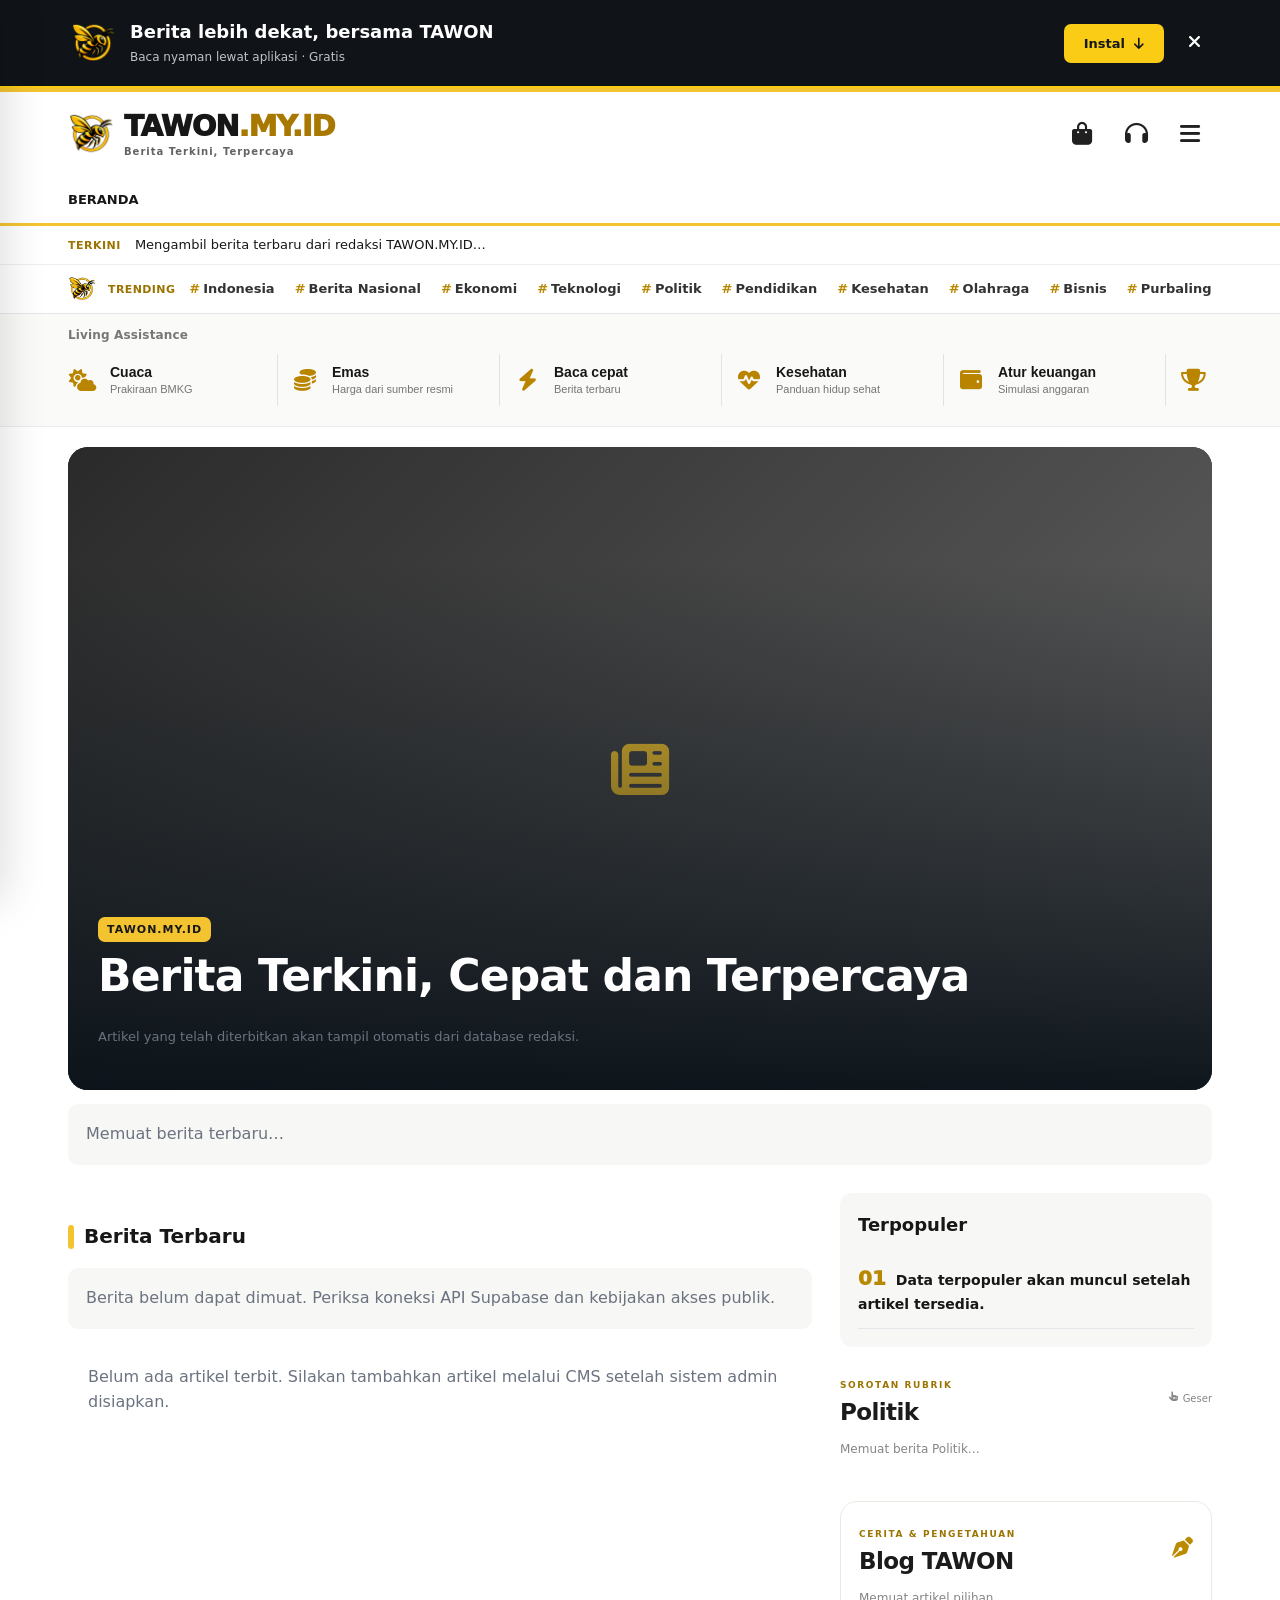
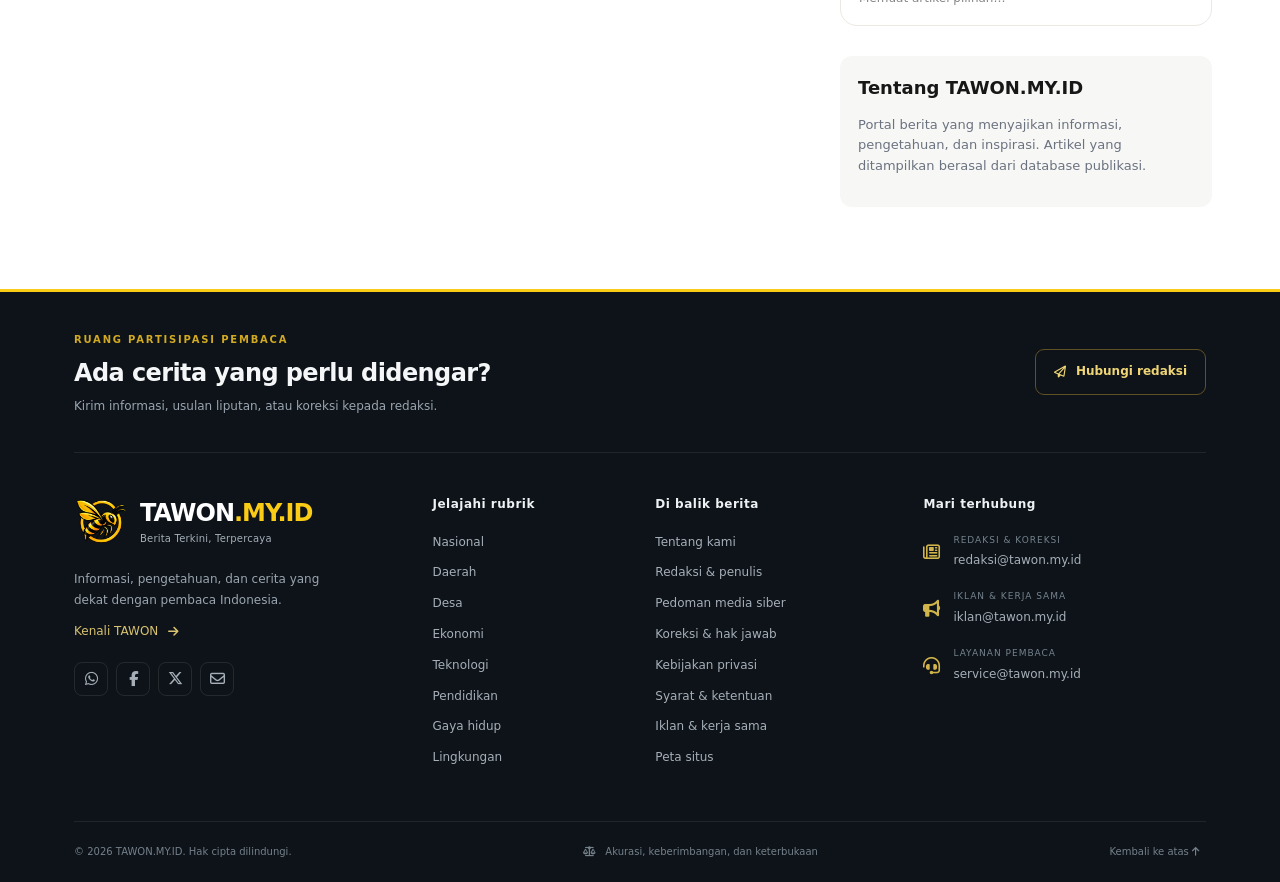
==== commit 8c49e4ea: "Use black install banner with contrasting TAWON yellow button" ====
--- a/index.html
+++ b/index.html
@@ -9,7 +9,7 @@
 <title>TAWON.MY.ID — Berita Terkini, Cepat dan Terpercaya</title><script type="application/ld+json">{"@context":"https://schema.org","@graph":[{"@type":"Organization","@id":"https://tawon.my.id/#organization","name":"TAWON.MY.ID","url":"https://tawon.my.id/","logo":{"@type":"ImageObject","url":"https://tawon.my.id/assets/icon-192-v6.png"}},{"@type":"WebSite","@id":"https://tawon.my.id/#website","url":"https://tawon.my.id/","name":"TAWON.MY.ID","inLanguage":"id-ID","publisher":{"@id":"https://tawon.my.id/#organization"},"potentialAction":{"@type":"SearchAction","target":"https://tawon.my.id/?q={search_term_string}","query-input":"required name=search_term_string"}}]}</script>
 <style>
 :root{--yellow:#f4c430;--ink:#171717;--muted:#6b7280;--line:#e5e7eb;--paper:#fff;--soft:#f7f7f5}*{box-sizing:border-box}body{margin:0;font:16px/1.55 system-ui,-apple-system,Segoe UI,Roboto,Arial,sans-serif;color:var(--ink);background:var(--paper)}a{color:inherit;text-decoration:none}.top{background:var(--ink);color:#fff;font-size:12px}.wrap{max-width:1180px;margin:auto;padding:0 18px}.top .wrap{display:flex;justify-content:space-between;padding-top:8px;padding-bottom:8px}.brandbar{border-bottom:1px solid var(--line)}.brandrow{display:flex;align-items:center;gap:12px;padding:17px 0}.menu-button{width:42px;height:42px;display:grid;place-items:center;flex:0 0 auto;background:#fff;border:1px solid var(--line);border-radius:10px;font-size:22px;cursor:pointer}.menu-button:hover{background:#fff8d9}.drawer-backdrop{position:fixed;inset:0;background:rgba(0,0,0,.45);z-index:1000;opacity:0;visibility:hidden;transition:.2s}.drawer-backdrop.open{opacity:1;visibility:visible}.drawer{position:fixed;top:0;bottom:0;left:0;width:min(370px,88vw);background:#fff;z-index:1001;transform:translateX(-102%);transition:transform .25s ease;overflow-y:auto;box-shadow:12px 0 40px #0002}.drawer.open{transform:translateX(0)}.drawer-head{display:flex;align-items:center;gap:12px;padding:18px;border-bottom:1px solid var(--line);position:sticky;top:0;background:#fff}.drawer-head img{width:42px;height:42px;object-fit:contain}.drawer-brand{font-size:22px;font-weight:950}.drawer-close{margin-left:auto;width:38px;height:38px;border:0;background:#f4f4f4;border-radius:9px;font-size:22px;cursor:pointer}.drawer-section{padding:15px 18px 5px;color:#9b7400;font-size:11px;font-weight:900;letter-spacing:1px}.drawer-links{padding:4px 10px 12px}.drawer-links a{display:flex;align-items:center;gap:13px;padding:11px 10px;border-radius:9px;font-size:14px;font-weight:650}.drawer-links a:hover{background:#fff8d9}.drawer-links i{width:22px;text-align:center;font-size:18px;color:#9b7400}.drawer-social{display:flex;gap:8px;flex-wrap:wrap;padding:4px 18px 20px}.drawer-social a{padding:8px 11px;border:1px solid var(--line);border-radius:9px;font-size:12px;font-weight:700}.drawer-note{margin:0 18px 20px;background:#faf8ee;border-radius:10px;padding:12px;font-size:12px;color:#666}.brand-logo{width:52px;height:52px;display:block;object-fit:contain;flex:0 0 auto}.brand{font-size:clamp(25px,4vw,36px);font-weight:950;letter-spacing:-1.5px;line-height:1}.brand span{color:#b88900}.head-actions{margin-left:auto;display:flex;align-items:center;gap:8px}.head-action{min-width:64px;display:flex;flex-direction:column;align-items:center;justify-content:center;gap:3px;padding:7px 10px;border:1px solid var(--line);border-radius:11px;font-size:11px;font-weight:850;background:#fff}.head-action i{font-size:20px}.live-action{color:#c62828}.live-action span:before{content:"";display:inline-block;width:6px;height:6px;background:#e53935;border-radius:50%;margin:0 4px 1px 0}.account-action{color:#333}.search{display:flex;gap:6px;margin:8px 12px 12px}.search input{width:100%;min-width:0;padding:11px 12px;border:1px solid var(--line);border-radius:9px}.search button,.btn{border:0;background:var(--yellow);font-weight:800;border-radius:9px;padding:10px 14px;cursor:pointer;display:inline-flex;align-items:center;justify-content:center;gap:7px}.search button i{font-size:15px}.nav{border-bottom:3px solid var(--yellow);overflow:auto}.nav .wrap{display:flex;gap:24px;white-space:nowrap}.nav a{padding:13px 0;font-size:13px;font-weight:800}.breaking{background:#fff8d9;border-bottom:1px solid #f1df92}.breaking .wrap{display:flex;gap:12px;align-items:center;padding-top:10px;padding-bottom:10px;font-size:13px}.badge{background:var(--ink);color:#fff;padding:4px 8px;border-radius:4px;font-weight:900;font-size:10px;letter-spacing:.5px}.trending{border-bottom:1px solid var(--line);background:#fff}.trending-row{display:flex;align-items:center;gap:12px;min-height:48px;overflow:hidden}.trending-logo{width:28px;height:28px;object-fit:contain;flex:0 0 auto}.trending-label{font-size:11px;font-weight:900;color:#9b7400;white-space:nowrap;letter-spacing:.4px}.trending-track{display:flex;align-items:center;gap:20px;overflow-x:auto;overscroll-behavior-x:contain;scrollbar-width:none;white-space:nowrap;flex:1;padding:12px 2px;-webkit-overflow-scrolling:touch}.trending-track::-webkit-scrollbar{display:none}.trending-track a{font-size:13px;font-weight:650;color:#333;flex:0 0 auto}.trending-track a:hover{color:#9b7400;text-decoration:underline}.trending-track a:before{content:"#";color:#b88900;margin-right:3px}.section-title{display:flex;align-items:center;gap:10px;font-size:20px;margin:28px 0 16px;font-weight:900}.section-title:before{content:"";width:6px;height:24px;background:var(--yellow);border-radius:4px}.hero-grid{display:grid;grid-template-columns:1.45fr 1fr;gap:18px;margin-top:22px}.hero{background:var(--soft);border-radius:14px;overflow:hidden}.hero-art{min-height:260px;background:linear-gradient(135deg,#2a2a2a,#666);display:grid;place-items:center;color:var(--yellow);font-size:44px;overflow:hidden}.placeholder-icon{display:grid;place-items:center;width:100%;height:100%;min-height:inherit}.placeholder-icon i{font-size:42px;color:#9b7400}.hero-art .placeholder-icon i{font-size:58px;color:var(--yellow)}.hero-art img,.thumb img{width:100%;height:100%;object-fit:cover}.hero-copy{padding:22px}.category{color:#9b7400;font-weight:900;text-transform:uppercase;font-size:11px;letter-spacing:1px}.hero h1{font-size:clamp(25px,4vw,38px);line-height:1.12;letter-spacing:-1px;margin:8px 0 12px}.muted{color:var(--muted);font-size:13px}.side-list{display:grid;gap:14px}.side-story{display:grid;grid-template-columns:110px 1fr;gap:13px;align-items:center;padding-bottom:14px;border-bottom:1px solid var(--line)}.thumb{height:86px;border-radius:9px;background:linear-gradient(135deg,#f4c430,#fceba0);display:grid;place-items:center;font-size:30px;overflow:hidden}.thumb .placeholder-icon{min-height:0}.thumb .placeholder-icon i{font-size:28px}.side-story h3{font-size:16px;line-height:1.3;margin:5px 0}.content-grid{display:grid;grid-template-columns:minmax(0,2fr) minmax(250px,1fr);gap:28px;margin:28px 0 50px}.cards{display:grid;grid-template-columns:repeat(2,minmax(0,1fr));gap:20px}.card{border:1px solid var(--line);border-radius:12px;overflow:hidden}.card .thumb{height:150px;border-radius:0;font-size:42px}.card-copy{padding:15px}.card h3{font-size:18px;line-height:1.3;margin:7px 0}.sidebar-box{background:var(--soft);padding:18px;border-radius:12px;margin-bottom:18px}.sidebar-box h3{margin:0 0 12px;font-size:18px}.popular{list-style:none;padding:0;margin:0;counter-reset:pop}.popular li{counter-increment:pop;padding:12px 0;border-bottom:1px solid var(--line);font-weight:750;font-size:14px}.popular li:before{content:counter(pop,decimal-leading-zero);font-size:20px;color:#b88900;font-weight:950;margin-right:10px}.footer{background:var(--ink);color:#fff;padding:30px 0}.footer .brand{font-size:24px}.footer p{color:#ccc;font-size:13px;max-width:600px}.status{padding:18px;border-radius:10px;background:var(--soft);color:var(--muted);grid-column:1/-1}.empty{padding:20px;color:var(--muted);display:none}@media(max-width:760px){.head-action{min-width:48px;padding:6px 8px}.hero-grid,.content-grid{grid-template-columns:1fr}.hero-art{min-height:190px}.side-list{grid-template-columns:1fr 1fr}.side-story{grid-template-columns:90px 1fr}.side-story .thumb{height:76px}.cards{gap:12px}.card .thumb{height:120px}.card h3{font-size:16px}.search input{width:130px}.tagline{max-width:210px}}@media(max-width:480px){.head-actions{gap:5px}.head-action{min-width:42px;padding:6px}.head-action i{font-size:18px}.head-action span{font-size:10px}.side-list{grid-template-columns:1fr}.brandrow{gap:9px}.brand-logo{width:42px;height:42px}.search input{width:110px}.cards{grid-template-columns:1fr 1fr}.card .thumb{height:100px}.card-copy{padding:10px}.card h3{font-size:14px}}
-</style><link rel="icon" type="image/png" sizes="48x48" href="/assets/favicon-v6.png"><link rel="apple-touch-icon" sizes="180x180" href="/assets/apple-touch-icon-v6.png"><meta name="apple-mobile-web-app-capable" content="yes"><meta name="apple-mobile-web-app-status-bar-style" content="black-translucent"><meta name="apple-mobile-web-app-title" content="TAWON"><link rel="stylesheet" href="/pwa.css?v=9"><script>try{if(!sessionStorage.getItem('tawon-launch-v6')){document.documentElement.classList.add('tawon-launch');sessionStorage.setItem('tawon-launch-v6','1');}}catch(e){}</script><script src="/pwa.js?v=9" defer></script><link rel="stylesheet" href="https://cdnjs.cloudflare.com/ajax/libs/font-awesome/6.7.2/css/all.min.css"><link rel="stylesheet" href="/site-ui.css?v=13"><script src="/site-header.js?v=16" defer></script></head><body><div id="tawonSplash" aria-hidden="true"><img src="/assets/tawon-logo-transparent.png" alt="" width="288" height="192"><strong>TAWON</strong><small>Berita Terkini, Terpercaya</small><i></i></div>
+</style><link rel="icon" type="image/png" sizes="48x48" href="/assets/favicon-v6.png"><link rel="apple-touch-icon" sizes="180x180" href="/assets/apple-touch-icon-v6.png"><meta name="apple-mobile-web-app-capable" content="yes"><meta name="apple-mobile-web-app-status-bar-style" content="black-translucent"><meta name="apple-mobile-web-app-title" content="TAWON"><link rel="stylesheet" href="/pwa.css?v=10"><script>try{if(!sessionStorage.getItem('tawon-launch-v6')){document.documentElement.classList.add('tawon-launch');sessionStorage.setItem('tawon-launch-v6','1');}}catch(e){}</script><script src="/pwa.js?v=9" defer></script><link rel="stylesheet" href="https://cdnjs.cloudflare.com/ajax/libs/font-awesome/6.7.2/css/all.min.css"><link rel="stylesheet" href="/site-ui.css?v=13"><script src="/site-header.js?v=16" defer></script></head><body><div id="tawonSplash" aria-hidden="true"><img src="/assets/tawon-logo-transparent.png" alt="" width="288" height="192"><strong>TAWON</strong><small>Berita Terkini, Terpercaya</small><i></i></div>
 <div class="top"><div class="wrap"><span>KABAR TERKINI • INDONESIA</span><span id="date"></span></div></div>
 <header class="brandbar"><div class="wrap brandrow"><button class="menu-button" id="menuOpen" type="button" aria-label="Buka menu" aria-expanded="false"><i class="fa-solid fa-bars" aria-hidden="true"></i></button><a href="/" aria-label="Tawon.my.id beranda"><img class="brand-logo" src="/assets/icon-192-v6.png" alt="Logo Tawon.my.id"></a><a class="brand" href="/" aria-label="Tawon.my.id">Tawon<span>.my.id</span></a><div class="head-actions"><a class="head-action live-action" href="/live.html" aria-label="Live streaming"><i class="fa-solid fa-video" aria-hidden="true"></i><span>LIVE</span></a><a class="head-action account-action" href="/akun.html" aria-label="Akun saya"><i class="fa-solid fa-user" aria-hidden="true"></i><span>Akun</span></a></div></div></header>
 <div class="drawer-backdrop" id="drawerBackdrop"></div><aside class="drawer" id="siteDrawer" aria-hidden="true" aria-label="Menu utama"><div class="drawer-head"><img src="/assets/icon-192-v6.png" alt=""><div class="drawer-brand">Tawon<span style="color:#b88900">.my.id</span></div><button class="drawer-close" id="menuClose" aria-label="Tutup menu" type="button"><i class="fa-solid fa-xmark" aria-hidden="true"></i></button></div><div class="drawer-section">CARI BERITA</div><form class="search" id="searchForm"><input id="searchInput" type="search" placeholder="Cari berita..." aria-label="Cari berita"><button type="submit" aria-label="Cari berita"><i class="fa-solid fa-magnifying-glass" aria-hidden="true"></i><span>Cari</span></button></form><div class="drawer-section">KATEGORI</div><nav class="drawer-links" id="drawerCategories"><a href="/"><i class="fa-solid fa-house"></i>Beranda</a></nav><div class="drawer-section">HALAMAN INFORMASI</div><div class="drawer-links"><a href="/info.html?page=tentang"><i class="fa-solid fa-circle-info"></i>Tentang Kami</a><a href="/info.html?page=redaksi"><i class="fa-solid fa-users"></i>Redaksi</a><a href="/info.html?page=pedoman"><i class="fa-solid fa-book-open"></i>Pedoman Media Siber</a><a href="/info.html?page=koreksi"><i class="fa-solid fa-pen-to-square"></i>Koreksi & Hak Jawab</a><a href="/info.html?page=kontak"><i class="fa-solid fa-envelope"></i>Kontak Redaksi</a><a href="/info.html?page=privasi"><i class="fa-solid fa-shield-halved"></i>Kebijakan Privasi</a><a href="/info.html?page=syarat"><i class="fa-solid fa-file-lines"></i>Syarat & Ketentuan</a><a href="/info.html?page=iklan"><i class="fa-solid fa-bullhorn"></i>Iklan & Kerja Sama</a></div><div class="drawer-section">BAGIKAN TAWON.MY.ID</div><div class="drawer-social"><a href="https://www.facebook.com/sharer/sharer.php?u=https%3A%2F%2Ftawon.my.id%2F" target="_blank" rel="noopener">Facebook</a><a href="https://api.whatsapp.com/send?text=https%3A%2F%2Ftawon.my.id%2F" target="_blank" rel="noopener">WhatsApp</a><a href="https://twitter.com/intent/tweet?url=https%3A%2F%2Ftawon.my.id%2F" target="_blank" rel="noopener">X</a><a href="https://t.me/share/url?url=https%3A%2F%2Ftawon.my.id%2F" target="_blank" rel="noopener">Telegram</a></div><p class="drawer-note">Informasi redaksi, kebijakan, dan kontak ditampilkan untuk mendukung transparansi penerbit.</p></aside><nav class="nav"><div class="wrap" id="navCategories"><a href="/">BERANDA</a></div></nav>
--- a/pwa.css
+++ b/pwa.css
@@ -8,3 +8,4 @@
 .install-dismiss{background:transparent;border:0;color:#3f391e;font-size:17px;width:32px;height:36px;cursor:pointer;flex-shrink:0}
 @media(max-width:600px){.tawon-install-banner{padding:13px 10px 13px 14px;gap:9px;min-height:82px}.tawon-install-banner>img{width:36px;height:36px}.install-copy strong{font-size:13px}.install-copy span{font-size:10px;line-height:1.4}.tawon-install-banner .tawon-install{padding:10px 12px;font-size:12px}.install-dismiss{width:26px;font-size:15px}}
 @media(display-mode:standalone){.tawon-install-banner{display:none!important}}
+.tawon-install-banner{background:#101418;color:#fff;border-bottom:2px solid #facc15}.install-copy span{color:#bdc3c9}.tawon-install-banner .tawon-install{background:#facc15;color:#15191c;font-weight:850}.tawon-install-banner .tawon-install:hover{background:#ffe45c}.install-dismiss{color:#fff}
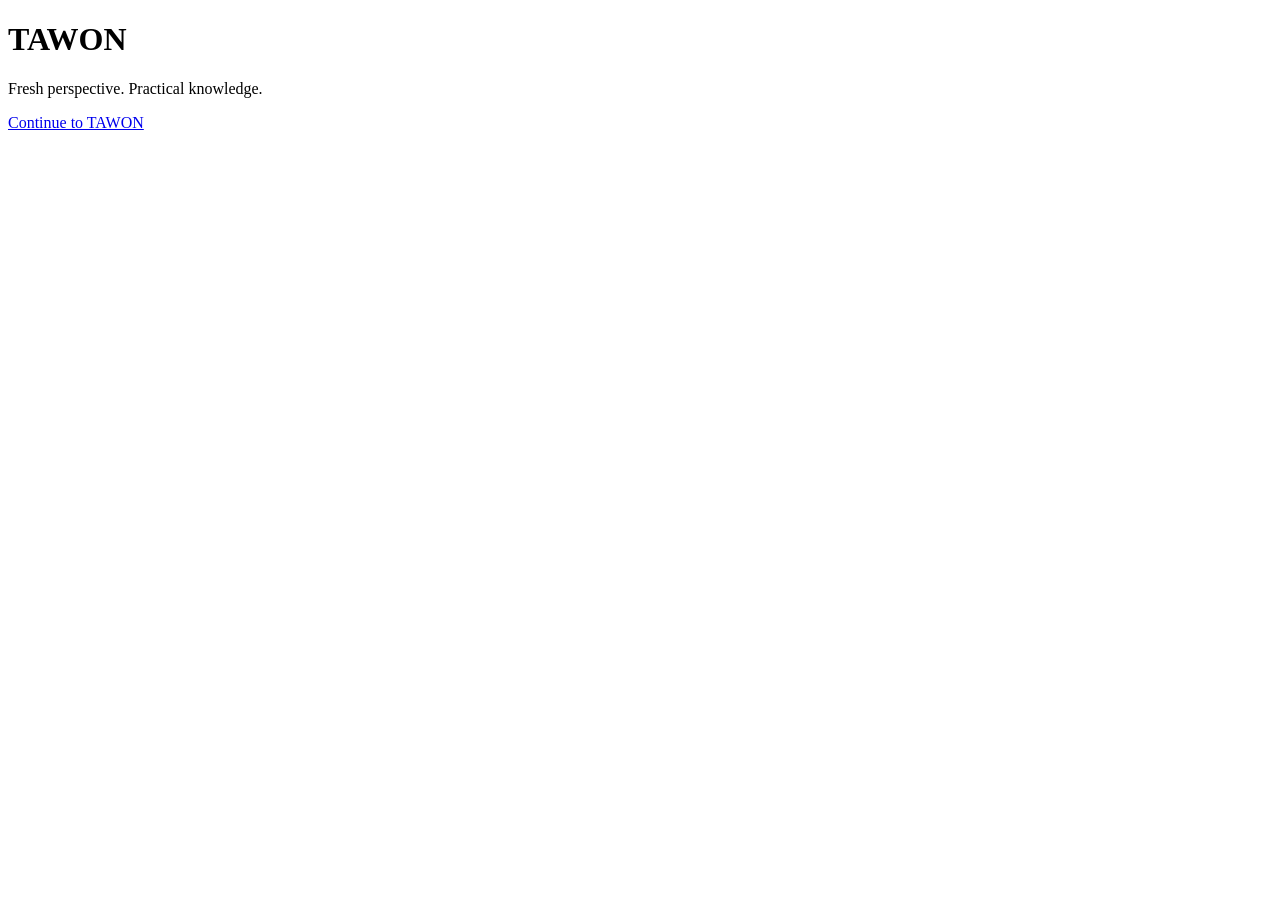
==== commit e6825688: "Complete English migration for all articles, dashboard and canonical URLs" ====
--- a/index.html
+++ b/index.html
@@ -1,90 +1 @@
-<!doctype html>
-<html lang="id">
-<head>
-<meta charset="utf-8"><meta name="viewport" content="width=device-width,initial-scale=1">
-<meta name="theme-color" content="#f4c430"><link rel="manifest" href="/manifest.webmanifest"><link rel="icon" href="/assets/icon-192-v6.png" type="image/png">
-<meta name="description" content="TAWON.MY.ID — berita terkini, kabar daerah, nasional, teknologi, ekonomi, dan inspirasi.">
-<meta name="robots" content="index,follow,max-image-preview:large"><link rel="canonical" href="https://tawon.my.id/">
-<meta property="og:type" content="website"><meta property="og:site_name" content="TAWON.MY.ID"><meta property="og:title" content="TAWON.MY.ID — Berita Terkini, Cepat dan Terpercaya"><meta property="og:description" content="Berita terkini dari TAWON.MY.ID"><meta property="og:url" content="https://tawon.my.id/"><meta property="og:image" content="https://tawon.my.id/assets/icon-192-v6.png"><meta property="og:locale" content="id_ID"><meta name="twitter:card" content="summary"><meta name="twitter:title" content="TAWON.MY.ID — Berita Terkini, Cepat dan Terpercaya"><meta name="twitter:description" content="Berita terkini, kabar daerah, nasional, teknologi, ekonomi, dan inspirasi."><meta name="twitter:image" content="https://tawon.my.id/assets/icon-192-v6.png">
-<title>TAWON.MY.ID — Berita Terkini, Cepat dan Terpercaya</title><script type="application/ld+json">{"@context":"https://schema.org","@graph":[{"@type":"Organization","@id":"https://tawon.my.id/#organization","name":"TAWON.MY.ID","url":"https://tawon.my.id/","logo":{"@type":"ImageObject","url":"https://tawon.my.id/assets/icon-192-v6.png"}},{"@type":"WebSite","@id":"https://tawon.my.id/#website","url":"https://tawon.my.id/","name":"TAWON.MY.ID","inLanguage":"id-ID","publisher":{"@id":"https://tawon.my.id/#organization"},"potentialAction":{"@type":"SearchAction","target":"https://tawon.my.id/?q={search_term_string}","query-input":"required name=search_term_string"}}]}</script>
-<style>
-:root{--yellow:#f4c430;--ink:#171717;--muted:#6b7280;--line:#e5e7eb;--paper:#fff;--soft:#f7f7f5}*{box-sizing:border-box}body{margin:0;font:16px/1.55 system-ui,-apple-system,Segoe UI,Roboto,Arial,sans-serif;color:var(--ink);background:var(--paper)}a{color:inherit;text-decoration:none}.top{background:var(--ink);color:#fff;font-size:12px}.wrap{max-width:1180px;margin:auto;padding:0 18px}.top .wrap{display:flex;justify-content:space-between;padding-top:8px;padding-bottom:8px}.brandbar{border-bottom:1px solid var(--line)}.brandrow{display:flex;align-items:center;gap:12px;padding:17px 0}.menu-button{width:42px;height:42px;display:grid;place-items:center;flex:0 0 auto;background:#fff;border:1px solid var(--line);border-radius:10px;font-size:22px;cursor:pointer}.menu-button:hover{background:#fff8d9}.drawer-backdrop{position:fixed;inset:0;background:rgba(0,0,0,.45);z-index:1000;opacity:0;visibility:hidden;transition:.2s}.drawer-backdrop.open{opacity:1;visibility:visible}.drawer{position:fixed;top:0;bottom:0;left:0;width:min(370px,88vw);background:#fff;z-index:1001;transform:translateX(-102%);transition:transform .25s ease;overflow-y:auto;box-shadow:12px 0 40px #0002}.drawer.open{transform:translateX(0)}.drawer-head{display:flex;align-items:center;gap:12px;padding:18px;border-bottom:1px solid var(--line);position:sticky;top:0;background:#fff}.drawer-head img{width:42px;height:42px;object-fit:contain}.drawer-brand{font-size:22px;font-weight:950}.drawer-close{margin-left:auto;width:38px;height:38px;border:0;background:#f4f4f4;border-radius:9px;font-size:22px;cursor:pointer}.drawer-section{padding:15px 18px 5px;color:#9b7400;font-size:11px;font-weight:900;letter-spacing:1px}.drawer-links{padding:4px 10px 12px}.drawer-links a{display:flex;align-items:center;gap:13px;padding:11px 10px;border-radius:9px;font-size:14px;font-weight:650}.drawer-links a:hover{background:#fff8d9}.drawer-links i{width:22px;text-align:center;font-size:18px;color:#9b7400}.drawer-social{display:flex;gap:8px;flex-wrap:wrap;padding:4px 18px 20px}.drawer-social a{padding:8px 11px;border:1px solid var(--line);border-radius:9px;font-size:12px;font-weight:700}.drawer-note{margin:0 18px 20px;background:#faf8ee;border-radius:10px;padding:12px;font-size:12px;color:#666}.brand-logo{width:52px;height:52px;display:block;object-fit:contain;flex:0 0 auto}.brand{font-size:clamp(25px,4vw,36px);font-weight:950;letter-spacing:-1.5px;line-height:1}.brand span{color:#b88900}.head-actions{margin-left:auto;display:flex;align-items:center;gap:8px}.head-action{min-width:64px;display:flex;flex-direction:column;align-items:center;justify-content:center;gap:3px;padding:7px 10px;border:1px solid var(--line);border-radius:11px;font-size:11px;font-weight:850;background:#fff}.head-action i{font-size:20px}.live-action{color:#c62828}.live-action span:before{content:"";display:inline-block;width:6px;height:6px;background:#e53935;border-radius:50%;margin:0 4px 1px 0}.account-action{color:#333}.search{display:flex;gap:6px;margin:8px 12px 12px}.search input{width:100%;min-width:0;padding:11px 12px;border:1px solid var(--line);border-radius:9px}.search button,.btn{border:0;background:var(--yellow);font-weight:800;border-radius:9px;padding:10px 14px;cursor:pointer;display:inline-flex;align-items:center;justify-content:center;gap:7px}.search button i{font-size:15px}.nav{border-bottom:3px solid var(--yellow);overflow:auto}.nav .wrap{display:flex;gap:24px;white-space:nowrap}.nav a{padding:13px 0;font-size:13px;font-weight:800}.breaking{background:#fff8d9;border-bottom:1px solid #f1df92}.breaking .wrap{display:flex;gap:12px;align-items:center;padding-top:10px;padding-bottom:10px;font-size:13px}.badge{background:var(--ink);color:#fff;padding:4px 8px;border-radius:4px;font-weight:900;font-size:10px;letter-spacing:.5px}.trending{border-bottom:1px solid var(--line);background:#fff}.trending-row{display:flex;align-items:center;gap:12px;min-height:48px;overflow:hidden}.trending-logo{width:28px;height:28px;object-fit:contain;flex:0 0 auto}.trending-label{font-size:11px;font-weight:900;color:#9b7400;white-space:nowrap;letter-spacing:.4px}.trending-track{display:flex;align-items:center;gap:20px;overflow-x:auto;overscroll-behavior-x:contain;scrollbar-width:none;white-space:nowrap;flex:1;padding:12px 2px;-webkit-overflow-scrolling:touch}.trending-track::-webkit-scrollbar{display:none}.trending-track a{font-size:13px;font-weight:650;color:#333;flex:0 0 auto}.trending-track a:hover{color:#9b7400;text-decoration:underline}.trending-track a:before{content:"#";color:#b88900;margin-right:3px}.section-title{display:flex;align-items:center;gap:10px;font-size:20px;margin:28px 0 16px;font-weight:900}.section-title:before{content:"";width:6px;height:24px;background:var(--yellow);border-radius:4px}.hero-grid{display:grid;grid-template-columns:1.45fr 1fr;gap:18px;margin-top:22px}.hero{background:var(--soft);border-radius:14px;overflow:hidden}.hero-art{min-height:260px;background:linear-gradient(135deg,#2a2a2a,#666);display:grid;place-items:center;color:var(--yellow);font-size:44px;overflow:hidden}.placeholder-icon{display:grid;place-items:center;width:100%;height:100%;min-height:inherit}.placeholder-icon i{font-size:42px;color:#9b7400}.hero-art .placeholder-icon i{font-size:58px;color:var(--yellow)}.hero-art img,.thumb img{width:100%;height:100%;object-fit:cover}.hero-copy{padding:22px}.category{color:#9b7400;font-weight:900;text-transform:uppercase;font-size:11px;letter-spacing:1px}.hero h1{font-size:clamp(25px,4vw,38px);line-height:1.12;letter-spacing:-1px;margin:8px 0 12px}.muted{color:var(--muted);font-size:13px}.side-list{display:grid;gap:14px}.side-story{display:grid;grid-template-columns:110px 1fr;gap:13px;align-items:center;padding-bottom:14px;border-bottom:1px solid var(--line)}.thumb{height:86px;border-radius:9px;background:linear-gradient(135deg,#f4c430,#fceba0);display:grid;place-items:center;font-size:30px;overflow:hidden}.thumb .placeholder-icon{min-height:0}.thumb .placeholder-icon i{font-size:28px}.side-story h3{font-size:16px;line-height:1.3;margin:5px 0}.content-grid{display:grid;grid-template-columns:minmax(0,2fr) minmax(250px,1fr);gap:28px;margin:28px 0 50px}.cards{display:grid;grid-template-columns:repeat(2,minmax(0,1fr));gap:20px}.card{border:1px solid var(--line);border-radius:12px;overflow:hidden}.card .thumb{height:150px;border-radius:0;font-size:42px}.card-copy{padding:15px}.card h3{font-size:18px;line-height:1.3;margin:7px 0}.sidebar-box{background:var(--soft);padding:18px;border-radius:12px;margin-bottom:18px}.sidebar-box h3{margin:0 0 12px;font-size:18px}.popular{list-style:none;padding:0;margin:0;counter-reset:pop}.popular li{counter-increment:pop;padding:12px 0;border-bottom:1px solid var(--line);font-weight:750;font-size:14px}.popular li:before{content:counter(pop,decimal-leading-zero);font-size:20px;color:#b88900;font-weight:950;margin-right:10px}.footer{background:var(--ink);color:#fff;padding:30px 0}.footer .brand{font-size:24px}.footer p{color:#ccc;font-size:13px;max-width:600px}.status{padding:18px;border-radius:10px;background:var(--soft);color:var(--muted);grid-column:1/-1}.empty{padding:20px;color:var(--muted);display:none}@media(max-width:760px){.head-action{min-width:48px;padding:6px 8px}.hero-grid,.content-grid{grid-template-columns:1fr}.hero-art{min-height:190px}.side-list{grid-template-columns:1fr 1fr}.side-story{grid-template-columns:90px 1fr}.side-story .thumb{height:76px}.cards{gap:12px}.card .thumb{height:120px}.card h3{font-size:16px}.search input{width:130px}.tagline{max-width:210px}}@media(max-width:480px){.head-actions{gap:5px}.head-action{min-width:42px;padding:6px}.head-action i{font-size:18px}.head-action span{font-size:10px}.side-list{grid-template-columns:1fr}.brandrow{gap:9px}.brand-logo{width:42px;height:42px}.search input{width:110px}.cards{grid-template-columns:1fr 1fr}.card .thumb{height:100px}.card-copy{padding:10px}.card h3{font-size:14px}}
-</style><link rel="icon" type="image/png" sizes="48x48" href="/assets/favicon-v6.png"><link rel="apple-touch-icon" sizes="180x180" href="/assets/apple-touch-icon-v6.png"><meta name="apple-mobile-web-app-capable" content="yes"><meta name="apple-mobile-web-app-status-bar-style" content="black-translucent"><meta name="apple-mobile-web-app-title" content="TAWON"><link rel="stylesheet" href="/pwa.css?v=10"><script>try{if(!sessionStorage.getItem('tawon-launch-v6')){document.documentElement.classList.add('tawon-launch');sessionStorage.setItem('tawon-launch-v6','1');}}catch(e){}</script><script src="/pwa.js?v=9" defer></script><link rel="stylesheet" href="https://cdnjs.cloudflare.com/ajax/libs/font-awesome/6.7.2/css/all.min.css"><link rel="stylesheet" href="/site-ui.css?v=13"><script src="/site-header.js?v=16" defer></script></head><body><div id="tawonSplash" aria-hidden="true"><img src="/assets/tawon-logo-transparent.png" alt="" width="288" height="192"><strong>TAWON</strong><small>Berita Terkini, Terpercaya</small><i></i></div>
-<div class="top"><div class="wrap"><span>KABAR TERKINI • INDONESIA</span><span id="date"></span></div></div>
-<header class="brandbar"><div class="wrap brandrow"><button class="menu-button" id="menuOpen" type="button" aria-label="Buka menu" aria-expanded="false"><i class="fa-solid fa-bars" aria-hidden="true"></i></button><a href="/" aria-label="Tawon.my.id beranda"><img class="brand-logo" src="/assets/icon-192-v6.png" alt="Logo Tawon.my.id"></a><a class="brand" href="/" aria-label="Tawon.my.id">Tawon<span>.my.id</span></a><div class="head-actions"><a class="head-action live-action" href="/live.html" aria-label="Live streaming"><i class="fa-solid fa-video" aria-hidden="true"></i><span>LIVE</span></a><a class="head-action account-action" href="/akun.html" aria-label="Akun saya"><i class="fa-solid fa-user" aria-hidden="true"></i><span>Akun</span></a></div></div></header>
-<div class="drawer-backdrop" id="drawerBackdrop"></div><aside class="drawer" id="siteDrawer" aria-hidden="true" aria-label="Menu utama"><div class="drawer-head"><img src="/assets/icon-192-v6.png" alt=""><div class="drawer-brand">Tawon<span style="color:#b88900">.my.id</span></div><button class="drawer-close" id="menuClose" aria-label="Tutup menu" type="button"><i class="fa-solid fa-xmark" aria-hidden="true"></i></button></div><div class="drawer-section">CARI BERITA</div><form class="search" id="searchForm"><input id="searchInput" type="search" placeholder="Cari berita..." aria-label="Cari berita"><button type="submit" aria-label="Cari berita"><i class="fa-solid fa-magnifying-glass" aria-hidden="true"></i><span>Cari</span></button></form><div class="drawer-section">KATEGORI</div><nav class="drawer-links" id="drawerCategories"><a href="/"><i class="fa-solid fa-house"></i>Beranda</a></nav><div class="drawer-section">HALAMAN INFORMASI</div><div class="drawer-links"><a href="/info.html?page=tentang"><i class="fa-solid fa-circle-info"></i>Tentang Kami</a><a href="/info.html?page=redaksi"><i class="fa-solid fa-users"></i>Redaksi</a><a href="/info.html?page=pedoman"><i class="fa-solid fa-book-open"></i>Pedoman Media Siber</a><a href="/info.html?page=koreksi"><i class="fa-solid fa-pen-to-square"></i>Koreksi & Hak Jawab</a><a href="/info.html?page=kontak"><i class="fa-solid fa-envelope"></i>Kontak Redaksi</a><a href="/info.html?page=privasi"><i class="fa-solid fa-shield-halved"></i>Kebijakan Privasi</a><a href="/info.html?page=syarat"><i class="fa-solid fa-file-lines"></i>Syarat & Ketentuan</a><a href="/info.html?page=iklan"><i class="fa-solid fa-bullhorn"></i>Iklan & Kerja Sama</a></div><div class="drawer-section">BAGIKAN TAWON.MY.ID</div><div class="drawer-social"><a href="https://www.facebook.com/sharer/sharer.php?u=https%3A%2F%2Ftawon.my.id%2F" target="_blank" rel="noopener">Facebook</a><a href="https://api.whatsapp.com/send?text=https%3A%2F%2Ftawon.my.id%2F" target="_blank" rel="noopener">WhatsApp</a><a href="https://twitter.com/intent/tweet?url=https%3A%2F%2Ftawon.my.id%2F" target="_blank" rel="noopener">X</a><a href="https://t.me/share/url?url=https%3A%2F%2Ftawon.my.id%2F" target="_blank" rel="noopener">Telegram</a></div><p class="drawer-note">Informasi redaksi, kebijakan, dan kontak ditampilkan untuk mendukung transparansi penerbit.</p></aside><nav class="nav"><div class="wrap" id="navCategories"><a href="/">BERANDA</a></div></nav>
-<div class="breaking"><div class="wrap"><span class="badge">TERKINI</span><span id="breakingText">Mengambil berita terbaru dari redaksi TAWON.MY.ID…</span></div></div>
-<div class="trending"><div class="wrap trending-row"><img class="trending-logo" src="/assets/icon-192-v6.png" alt=""><span class="trending-label">TRENDING</span><div class="trending-track" id="trendingKeywords" aria-label="Kata kunci trending"></div></div></div>
-<main class="wrap" id="utama"><section class="hero-grid"><article class="hero" id="hero"><div class="hero-art"><span class="placeholder-icon"><i class="fa-solid fa-newspaper" aria-hidden="true"></i></span></div><div class="hero-copy"><div class="category">TAWON.MY.ID</div><h1>Berita Terkini, Cepat dan Terpercaya</h1><p class="muted">Artikel yang telah diterbitkan akan tampil otomatis dari database redaksi.</p></div></article><div class="side-list" id="latestSide"><div class="status">Memuat berita terbaru…</div></div></section>
-<div class="content-grid"><section><h2 class="section-title" id="latest">Berita Terbaru</h2><div class="cards" id="storyCards"><div class="status">Menghubungkan ke database berita…</div></div><p class="empty" id="emptyState">Belum ada artikel terbit. Silakan tambahkan artikel melalui CMS setelah sistem admin disiapkan.</p></section><aside><div class="sidebar-box"><h3>Terpopuler</h3><ol class="popular" id="popularList"><li>Data terpopuler akan muncul setelah artikel tersedia.</li></ol></div><section class="politics-section" aria-labelledby="politicsHeading"><div class="news-block-heading"><div><span class="news-eyebrow">SOROTAN RUBRIK</span><h3 id="politicsHeading">Politik</h3></div><span class="swipe-hint"><i class="fa-solid fa-hand-pointer" aria-hidden="true"></i> Geser</span></div><div id="politicsCarousel" class="politics-carousel" tabindex="0" aria-label="Carousel berita Politik"><p class="section-empty">Memuat berita Politik…</p></div><div class="politics-dots" id="politicsDots" aria-label="Pilih berita Politik"></div></section><section class="blog-section" aria-labelledby="blogHeading"><div class="news-block-heading"><div><span class="news-eyebrow">CERITA &amp; PENGETAHUAN</span><h3 id="blogHeading">Blog TAWON</h3></div><i class="fa-solid fa-pen-nib" aria-hidden="true"></i></div><div class="blog-list" id="blogList"><p class="section-empty">Memuat artikel pilihan…</p></div></section><div class="sidebar-box"><h3>Tentang TAWON.MY.ID</h3><p class="muted">Portal berita yang menyajikan informasi, pengetahuan, dan inspirasi. Artikel yang ditampilkan berasal dari database publikasi.</p></div></aside></div></main>
-
-<script>
-const SUPABASE_URL="https://ajqwpbpaozlurqoxysjt.supabase.co";
-const SUPABASE_KEY="sb_publishable_-XnVkQ5Jgi0ji47eizdS9g_XOY2Ao48";
-const headers={apikey:SUPABASE_KEY,Authorization:'Bearer '+SUPABASE_KEY};
-const esc=s=>String(s??'').replace(/[&<>"']/g,c=>({'&':'&amp;','<':'&lt;','>':'&gt;','"':'&quot;',"'":'&#39;'}[c]));
-const dateFmt=v=>v?new Intl.DateTimeFormat('id-ID',{day:'numeric',month:'long',year:'numeric'}).format(new Date(v)):'';
-const artUrl=a=>'/artikel.html?slug='+encodeURIComponent(a.slug);
-function thumb(a,large=false){return a.thumbnail_url?'<img loading="'+(large?'eager':'lazy')+'" '+(large?'fetchpriority="high" ':'')+'src="'+esc(a.thumbnail_url)+'" alt="'+esc(a.title)+'">':'<span class="placeholder-icon"><i class="fa-solid fa-newspaper" aria-hidden="true"></i></span>'}
-
-const homeMeta=new Map();
-const homeIcon=name=>'<i class="fa-solid fa-'+name+'" aria-hidden="true"></i>';
-function readingMeta(a,hero=false){const m=homeMeta.get(a.id),views=m?Number(m.views||0).toLocaleString('id-ID'):Number(a.view_count||0).toLocaleString('id-ID');return '<div class="story-metrics"><span title="Jumlah pembacaan">'+homeIcon('eye')+' '+views+'</span><span>'+homeIcon('clock')+' '+(m?m.read_minutes+' menit baca':'Waktu baca belum tersedia')+'</span>'+(hero?'<span>'+homeIcon('star')+' '+(m?.rating_count?Number(m.rating_average).toLocaleString('id-ID')+'/5 · '+m.rating_count+' rating':'Belum ada rating')+'</span>':'')+'</div>';}
-function authorLine(a){const p=homeMeta.get(a.id)?.author||{},name=/redaksi/i.test(p.display_name||'')?'Redaksi':p.display_name||'Redaksi';return '<div class="hero-author"><img src="/assets/redaksi-author.jpg" alt="" width="20" height="20"><span>'+esc(name)+'</span><time datetime="'+esc(a.published_at)+'">'+esc(dateFmt(a.published_at))+'</time></div>';}
-function card(a){return '<article class="card searchable"><a href="'+artUrl(a)+'"><div class="thumb">'+thumb(a)+'</div><div class="card-copy"><div class="category">'+esc(a.categories?.name||'Berita')+'</div><h3>'+esc(a.title)+'</h3><time class="story-date" datetime="'+esc(a.published_at)+'">'+esc(dateFmt(a.published_at))+'</time>'+readingMeta(a)+'</div></a></article>';}
-function side(a){return '<article class="side-story searchable"><a href="'+artUrl(a)+'"><div class="thumb">'+thumb(a)+'</div><div class="mini-copy"><div class="category">'+esc(a.categories?.name||'Berita')+'</div><h3>'+esc(a.title)+'</h3><time class="story-date" datetime="'+esc(a.published_at)+'">'+esc(dateFmt(a.published_at))+'</time>'+readingMeta(a)+'</div></a></article>';}
-async function api(path){const r=await fetch(SUPABASE_URL+'/rest/v1/'+path,{headers});if(!r.ok)throw new Error('API '+r.status);return r.json()}
-
-async function loadEditorialBlocks(articles){
- const carousel=document.getElementById('politicsCarousel'),blog=document.getElementById('blogList'),dots=document.getElementById('politicsDots');
- const select='id,title,slug,excerpt,thumbnail_url,published_at,view_count,categories!inner(name,slug)';
- const results=await Promise.allSettled([
- api('articles?select='+select+'&categories.slug=eq.politik&status=eq.published&published_at=not.is.null&published_at=lte.'+encodeURIComponent(new Date().toISOString())+'&order=published_at.desc&limit=5'),
- api('articles?select='+select+'&categories.slug=neq.politik&status=eq.published&published_at=not.is.null&published_at=lte.'+encodeURIComponent(new Date().toISOString())+'&order=published_at.desc&limit=5')
- ]);
- const politics=results[0].status==='fulfilled'?results[0].value:[],blogs=results[1].status==='fulfilled'?results[1].value:articles.filter(a=>a.categories?.slug!=='politik').slice(0,5);
- carousel.innerHTML=politics.length?politics.map((a,i)=>'<article class="politics-slide" id="politics-slide-'+i+'"><a href="'+artUrl(a)+'"><div class="politics-image">'+thumb(a)+'</div><div class="politics-copy"><span class="politics-label">POLITIK</span><h4>'+esc(a.title)+'</h4><time datetime="'+esc(a.published_at)+'">'+esc(dateFmt(a.published_at))+'</time></div><span class="slide-index">'+(i+1)+' / '+politics.length+'</span></a></article>').join(''):'<div class="section-empty politics-empty"><i class="fa-solid fa-landmark" aria-hidden="true"></i><strong>'+(results[0].status==='fulfilled'?'Liputan Politik segera hadir':'Berita Politik belum dapat dimuat')+'</strong><p>'+(results[0].status==='fulfilled'?'Berita terbaru akan tampil di sini setelah redaksi menerbitkan artikel dalam kategori Politik.':'Silakan muat ulang halaman untuk mencoba kembali.')+'</p></div>';
- dots.innerHTML=politics.map((a,i)=>'<button type="button" data-politics-slide="'+i+'" aria-label="Tampilkan berita Politik '+(i+1)+'" aria-pressed="'+(i===0)+'"></button>').join('');
- dots.onclick=e=>{const b=e.target.closest('[data-politics-slide]');if(!b)return;const slide=carousel.children[+b.dataset.politicsSlide];carousel.scrollTo({left:slide.offsetLeft-carousel.children[0].offsetLeft,behavior:matchMedia('(prefers-reduced-motion: reduce)').matches?'instant':'smooth'});};
- carousel.addEventListener('scroll',()=>{const n=Math.round(carousel.scrollLeft/(carousel.clientWidth||1));dots.querySelectorAll('button').forEach((b,i)=>b.setAttribute('aria-pressed',String(i===n)));},{passive:true});
- blog.innerHTML=blogs.length?blogs.map((a,i)=>'<article class="blog-item"><a href="'+artUrl(a)+'"><span class="blog-number">'+String(i+1).padStart(2,'0')+'</span><div class="blog-copy"><span class="category">'+esc(a.categories?.name||'Blog')+'</span><h4>'+esc(a.title)+'</h4><time datetime="'+esc(a.published_at)+'">'+esc(dateFmt(a.published_at))+'</time></div><div class="blog-thumb">'+thumb(a)+'</div></a></article>').join(''):'<p class="section-empty">Belum ada artikel Blog yang diterbitkan.</p>';
-}
-async function load(){try{
- const cats=await api('categories?select=id,name,slug&is_active=eq.true&order=name.asc');
- const categoryIcons={'nasional':'fa-flag','daerah':'fa-location-dot','desa':'fa-house-chimney','ekonomi':'fa-chart-line','teknologi':'fa-laptop','pendidikan':'fa-graduation-cap','gaya-hidup':'fa-heart','lingkungan':'fa-leaf'};const categoryLinks=cats.map(c=>'<a href="#kategori-'+encodeURIComponent(c.slug)+'" data-cat="'+esc(c.slug)+'"><i class="fa-solid '+(categoryIcons[c.slug]||'fa-folder')+'" aria-hidden="true"></i>'+esc(c.name)+'</a>').join('');document.getElementById('navCategories').innerHTML='<a href="/">BERANDA</a>'+cats.map(c=>'<a href="#kategori-'+encodeURIComponent(c.slug)+'" data-cat="'+esc(c.slug)+'">'+esc(c.name.toUpperCase())+'</a>').join('');document.getElementById('drawerCategories').innerHTML='<a href="/"><i class="fa-solid fa-house" aria-hidden="true"></i>Beranda</a>'+categoryLinks;
- const articles=await api('articles?select=id,title,slug,excerpt,thumbnail_url,published_at,view_count,is_featured,categories(name,slug),article_tags(tags(name)),profiles(display_name)&status=eq.published&published_at=not.is.null&published_at=lte.'+encodeURIComponent(new Date().toISOString())+'&order=published_at.desc&limit=30');
- try{const r=await fetch(SUPABASE_URL+'/rest/v1/rpc/homepage_reader_metadata',{method:'POST',headers:{...headers,'Content-Type':'application/json'},body:JSON.stringify({p_article_ids:articles.map(a=>a.id)})});if(r.ok)for(const m of await r.json())homeMeta.set(m.id,m);}catch(e){}
- const featured=articles.find(a=>a.is_featured)||articles[0];
- if(featured){document.getElementById('hero').innerHTML='<a href="'+artUrl(featured)+'"><div class="hero-art">'+thumb(featured,true)+'</div><div class="hero-copy"><div class="category">'+esc(featured.categories?.name||'Sorotan')+'</div><h1>'+esc(featured.title)+'</h1>'+authorLine(featured)+readingMeta(featured,true)+'</div></a>';}
- document.getElementById('breakingText').innerHTML=articles.slice(0,12).map(a=>'<a href="'+artUrl(a)+'" title="'+esc(a.title)+'">'+esc(a.title)+'</a>').join('')||'<span>Belum ada berita terbit.</span>';
- const rest=articles.filter(a=>!featured||a.id!==featured.id);
- document.getElementById('latestSide').innerHTML=rest.slice(0,2).map(side).join('')||'<div class="status">Belum ada berita terbaru.</div>';
- document.getElementById('storyCards').innerHTML=articles.map(card).join('');
- document.getElementById('emptyState').style.display=articles.length?'none':'block';
- document.getElementById('storyCards').querySelectorAll('.card').forEach((el,i)=>{const a=articles[i];el.dataset.search=(a.title+' '+(a.excerpt||'')+' '+(a.categories?.name||'')+' '+(a.article_tags||[]).map(t=>t.tags?.name||'').join(' ')).toLocaleLowerCase('id');el.dataset.category=a.categories?.slug||''});
- document.getElementById('popularList').innerHTML=[...articles].sort((a,b)=>(b.view_count||0)-(a.view_count||0)).slice(0,5).map(a=>'<li><a href="'+artUrl(a)+'">'+esc(a.title)+'</a></li>').join('')||'<li>Belum ada artikel terpopuler.</li>';
- await loadEditorialBlocks(articles);
- document.querySelectorAll('[data-cat]').forEach(link=>link.addEventListener('click',e=>{e.preventDefault();const slug=link.dataset.cat;document.querySelectorAll('#storyCards .card').forEach(el=>el.style.display=el.dataset.category===slug?'':'none');document.querySelector('.section-title').textContent='Kategori: '+link.textContent;document.getElementById('emptyState').style.display=[...document.querySelectorAll('#storyCards .card')].some(el=>el.style.display!=='none')?'none':'block';document.getElementById('utama').scrollIntoView({behavior:'smooth'});}));
- const searchQuery=new URLSearchParams(location.search).get('q');if(searchQuery){document.getElementById('searchInput').value=searchQuery;document.getElementById('searchForm').dispatchEvent(new Event('submit',{cancelable:true}));}
- const initialSlug=decodeURIComponent(location.hash.replace(/^#kategori-/,''));if(location.hash.startsWith('#kategori-')){const initialLink=[...document.querySelectorAll('[data-cat]')].find(el=>el.dataset.cat===initialSlug);if(initialLink)initialLink.click();}
- }catch(e){document.getElementById('storyCards').innerHTML='<div class="status">Berita belum dapat dimuat. Periksa koneksi API Supabase dan kebijakan akses publik.</div>';document.getElementById('emptyState').style.display='block';console.error(e)}}
-const trendingKeywords=['Indonesia','Berita Nasional','Ekonomi','Teknologi','Politik','Pendidikan','Kesehatan','Olahraga','Bisnis','Purbalingga','Jawa Tengah','Cuaca','UMKM','Wisata','Gaya Hidup'];
-document.getElementById('trendingKeywords').innerHTML=trendingKeywords.map(k=>'<a href="#cari-'+encodeURIComponent(k.toLowerCase().replace(/\s+/g,'-'))+'" data-keyword="'+esc(k)+'">'+esc(k)+'</a>').join('');
-document.getElementById('trendingKeywords').addEventListener('click',e=>{const a=e.target.closest('[data-keyword]');if(!a)return;e.preventDefault();const input=document.getElementById('searchInput');input.value=a.dataset.keyword;document.getElementById('searchForm').dispatchEvent(new Event('submit',{cancelable:true}));document.getElementById('storyCards').scrollIntoView({behavior:'smooth',block:'start'});});
-const drawer=document.getElementById('siteDrawer'),backdrop=document.getElementById('drawerBackdrop'),openMenu=()=>{drawer.classList.add('open');backdrop.classList.add('open');drawer.setAttribute('aria-hidden','false');document.getElementById('menuOpen').setAttribute('aria-expanded','true');document.body.style.overflow='hidden';},closeMenu=()=>{drawer.classList.remove('open');backdrop.classList.remove('open');drawer.setAttribute('aria-hidden','true');document.getElementById('menuOpen').setAttribute('aria-expanded','false');document.body.style.overflow='';};document.getElementById('menuOpen').addEventListener('click',openMenu);document.getElementById('menuClose').addEventListener('click',closeMenu);backdrop.addEventListener('click',closeMenu);document.addEventListener('keydown',e=>{if(e.key==='Escape')closeMenu();});document.getElementById('drawerCategories').addEventListener('click',e=>{if(e.target.closest('a'))closeMenu();});if(location.hash==='#menu')openMenu();
-document.getElementById('date').textContent=new Intl.DateTimeFormat('id-ID',{weekday:'long',day:'numeric',month:'long',year:'numeric'}).format(new Date());document.getElementById('footerYear')&&(document.getElementById('footerYear').textContent=new Date().getFullYear());
-document.getElementById('searchForm').addEventListener('submit',e=>{e.preventDefault();const q=document.getElementById('searchInput').value.trim().toLocaleLowerCase('id');let n=0;document.querySelectorAll('#storyCards .card').forEach(el=>{const ok=!q||(el.dataset.search||el.innerText.toLocaleLowerCase('id')).includes(q);el.style.display=ok?'':'none';if(ok)n++});document.getElementById('emptyState').style.display=n?'none':'block';closeMenu();document.getElementById('storyCards').scrollIntoView({behavior:'smooth',block:'start'});});
-load();
-</script><script src="/frontend-settings.js?v=4" defer></script>
-<footer class="news-footer" aria-label="Informasi penerbit TAWON">
- <div class="nf-inner">
-  <div class="nf-tip"><div><span class="nf-eyebrow">RUANG PARTISIPASI PEMBACA</span><h2>Ada cerita yang perlu didengar?</h2><p>Kirim informasi, usulan liputan, atau koreksi kepada redaksi.</p></div><a class="nf-tip-button" href="mailto:redaksi@tawon.my.id"><i class="fa-regular fa-paper-plane" aria-hidden="true"></i> Hubungi redaksi</a></div>
-  <div class="nf-columns">
-   <section class="nf-brand"><a href="/" class="nf-logo"><img src="/assets/icon-192-v6.png" alt="Logo TAWON" width="58" height="58"><span>TAWON<span class="nf-domain">.MY.ID</span><small>Berita Terkini, Terpercaya</small></span></a><p>Informasi, pengetahuan, dan cerita yang dekat dengan pembaca Indonesia.</p><a class="nf-about" href="/info.html?page=tentang">Kenali TAWON <i class="fa-solid fa-arrow-right" aria-hidden="true"></i></a><div class="nf-share" aria-label="Bagikan TAWON"><a href="https://api.whatsapp.com/send?text=https%3A%2F%2Ftawon.my.id%2F" target="_blank" rel="noopener noreferrer" aria-label="Bagikan TAWON melalui WhatsApp"><i class="fa-brands fa-whatsapp" aria-hidden="true"></i></a><a href="https://www.facebook.com/sharer/sharer.php?u=https%3A%2F%2Ftawon.my.id%2F" target="_blank" rel="noopener noreferrer" aria-label="Bagikan TAWON melalui Facebook"><i class="fa-brands fa-facebook-f" aria-hidden="true"></i></a><a href="https://twitter.com/intent/tweet?url=https%3A%2F%2Ftawon.my.id%2F" target="_blank" rel="noopener noreferrer" aria-label="Bagikan TAWON melalui X"><i class="fa-brands fa-x-twitter" aria-hidden="true"></i></a><a href="mailto:redaksi@tawon.my.id" aria-label="Email redaksi"><i class="fa-regular fa-envelope" aria-hidden="true"></i></a></div></section>
-   <nav aria-label="Rubrik berita"><h3>Jelajahi rubrik</h3><a href="/#kategori-nasional" data-cat="nasional">Nasional</a><a href="/#kategori-daerah" data-cat="daerah">Daerah</a><a href="/#kategori-desa" data-cat="desa">Desa</a><a href="/#kategori-ekonomi" data-cat="ekonomi">Ekonomi</a><a href="/#kategori-teknologi" data-cat="teknologi">Teknologi</a><a href="/#kategori-pendidikan" data-cat="pendidikan">Pendidikan</a><a href="/#kategori-gaya-hidup" data-cat="gaya-hidup">Gaya hidup</a><a href="/#kategori-lingkungan" data-cat="lingkungan">Lingkungan</a></nav>
-   <nav aria-label="Informasi penerbit dan kebijakan"><h3>Di balik berita</h3><a href="/info.html?page=tentang">Tentang kami</a><a href="/info.html?page=redaksi">Redaksi &amp; penulis</a><a href="/info.html?page=pedoman">Pedoman media siber</a><a href="/info.html?page=koreksi">Koreksi &amp; hak jawab</a><a href="/info.html?page=privasi">Kebijakan privasi</a><a href="/info.html?page=syarat">Syarat &amp; ketentuan</a><a href="/info.html?page=iklan">Iklan &amp; kerja sama</a><a href="/sitemap.xml">Peta situs</a></nav>
-   <section class="nf-contact"><h3>Mari terhubung</h3><a href="mailto:redaksi@tawon.my.id"><i class="fa-regular fa-newspaper" aria-hidden="true"></i><span><small>REDAKSI &amp; KOREKSI</small>redaksi@tawon.my.id</span></a><a href="mailto:iklan@tawon.my.id"><i class="fa-solid fa-bullhorn" aria-hidden="true"></i><span><small>IKLAN &amp; KERJA SAMA</small>iklan@tawon.my.id</span></a><a href="mailto:service@tawon.my.id"><i class="fa-solid fa-headset" aria-hidden="true"></i><span><small>LAYANAN PEMBACA</small>service@tawon.my.id</span></a><div class="footer-install-slot"></div></section>
-  </div>
-  <div class="nf-bottom"><p>© <span id="footerYear">2026</span> TAWON.MY.ID. Hak cipta dilindungi.</p><a href="/info.html?page=pedoman"><i class="fa-solid fa-scale-balanced" aria-hidden="true"></i> Akurasi, keberimbangan, dan keterbukaan</a><a href="#" class="nf-top">Kembali ke atas <i class="fa-solid fa-arrow-up" aria-hidden="true"></i></a></div>
- </div>
-</footer></body></html>
+<!doctype html><html lang="en"><head><meta charset="utf-8"><meta name="viewport" content="width=device-width,initial-scale=1"><meta name="robots" content="noindex,follow"><title>TAWON | TAWON</title><meta name="description" content="Fresh perspective. Practical knowledge. Explore the English edition of TAWON."><link rel="canonical" href="https://tawon.my.id/"></head><body><main><h1>TAWON</h1><p>Fresh perspective. Practical knowledge.</p><p><a href="/">Continue to TAWON</a></p></main></body></html>
